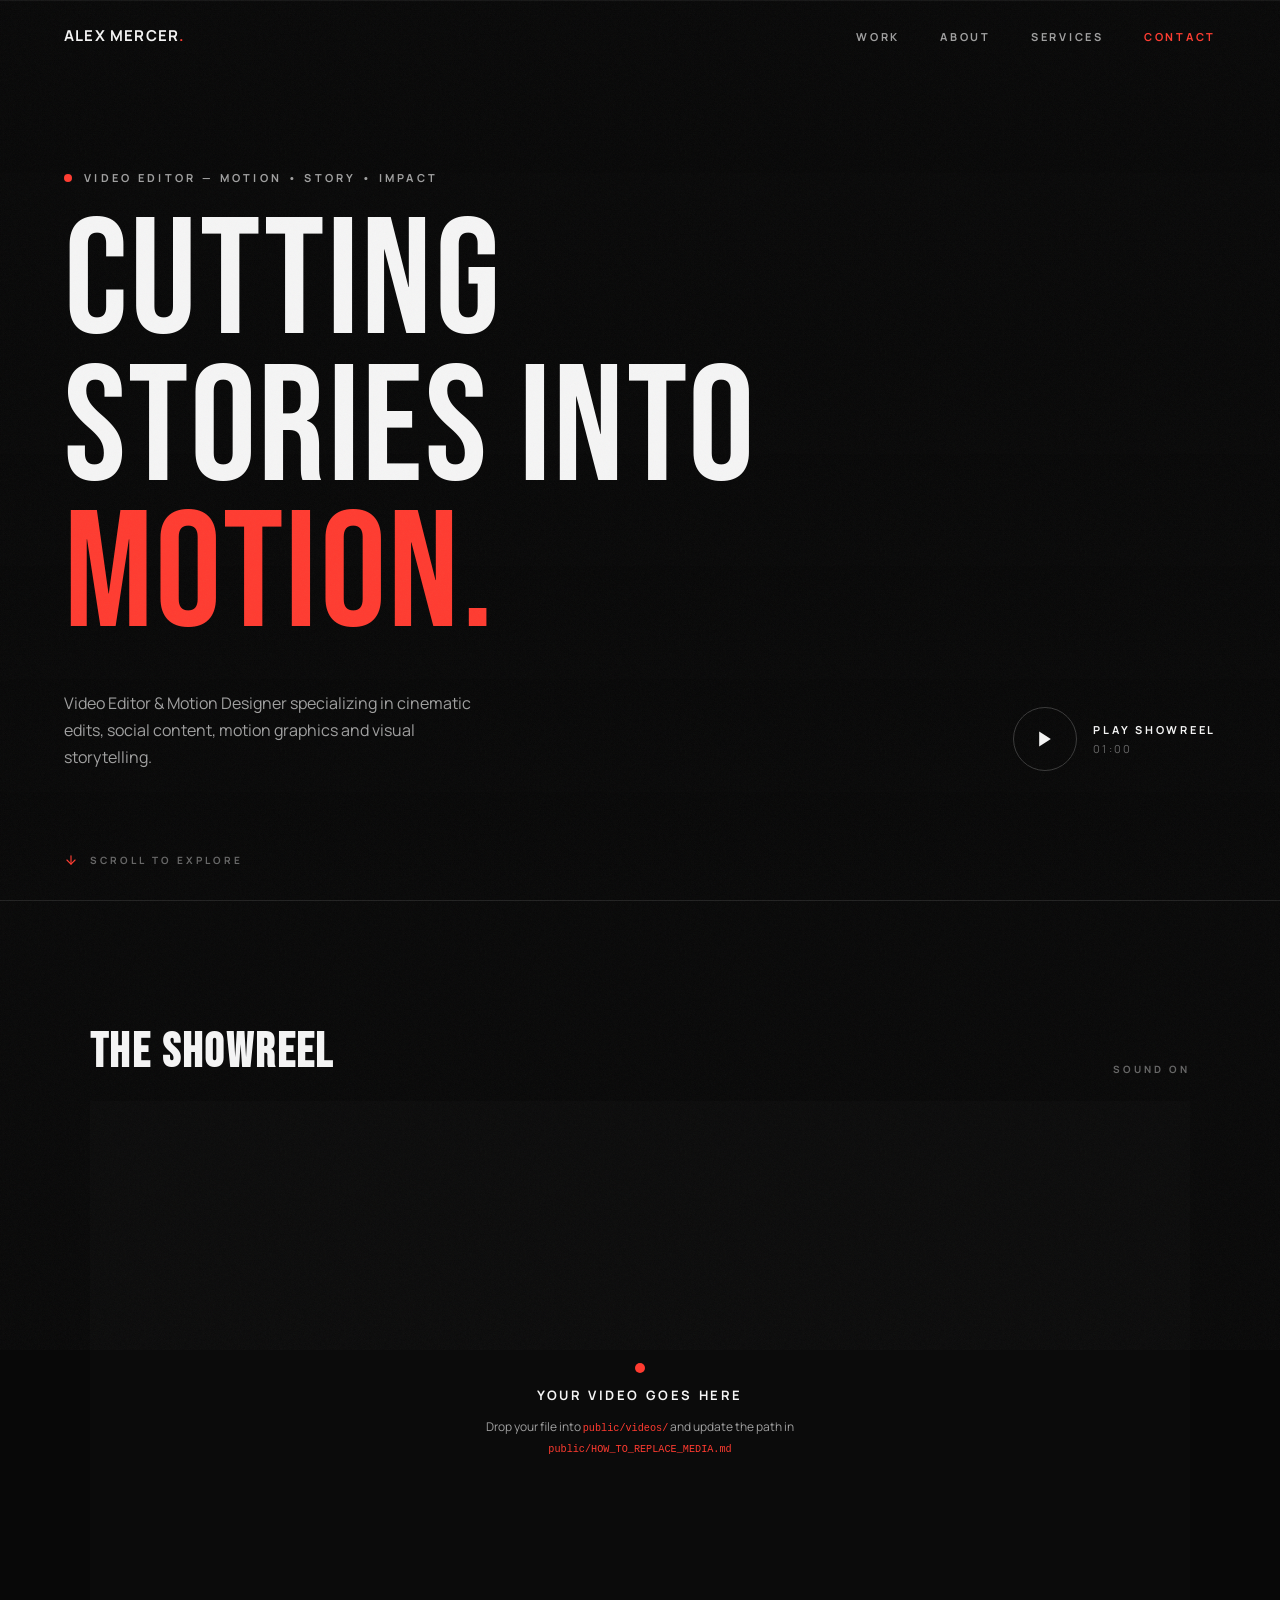
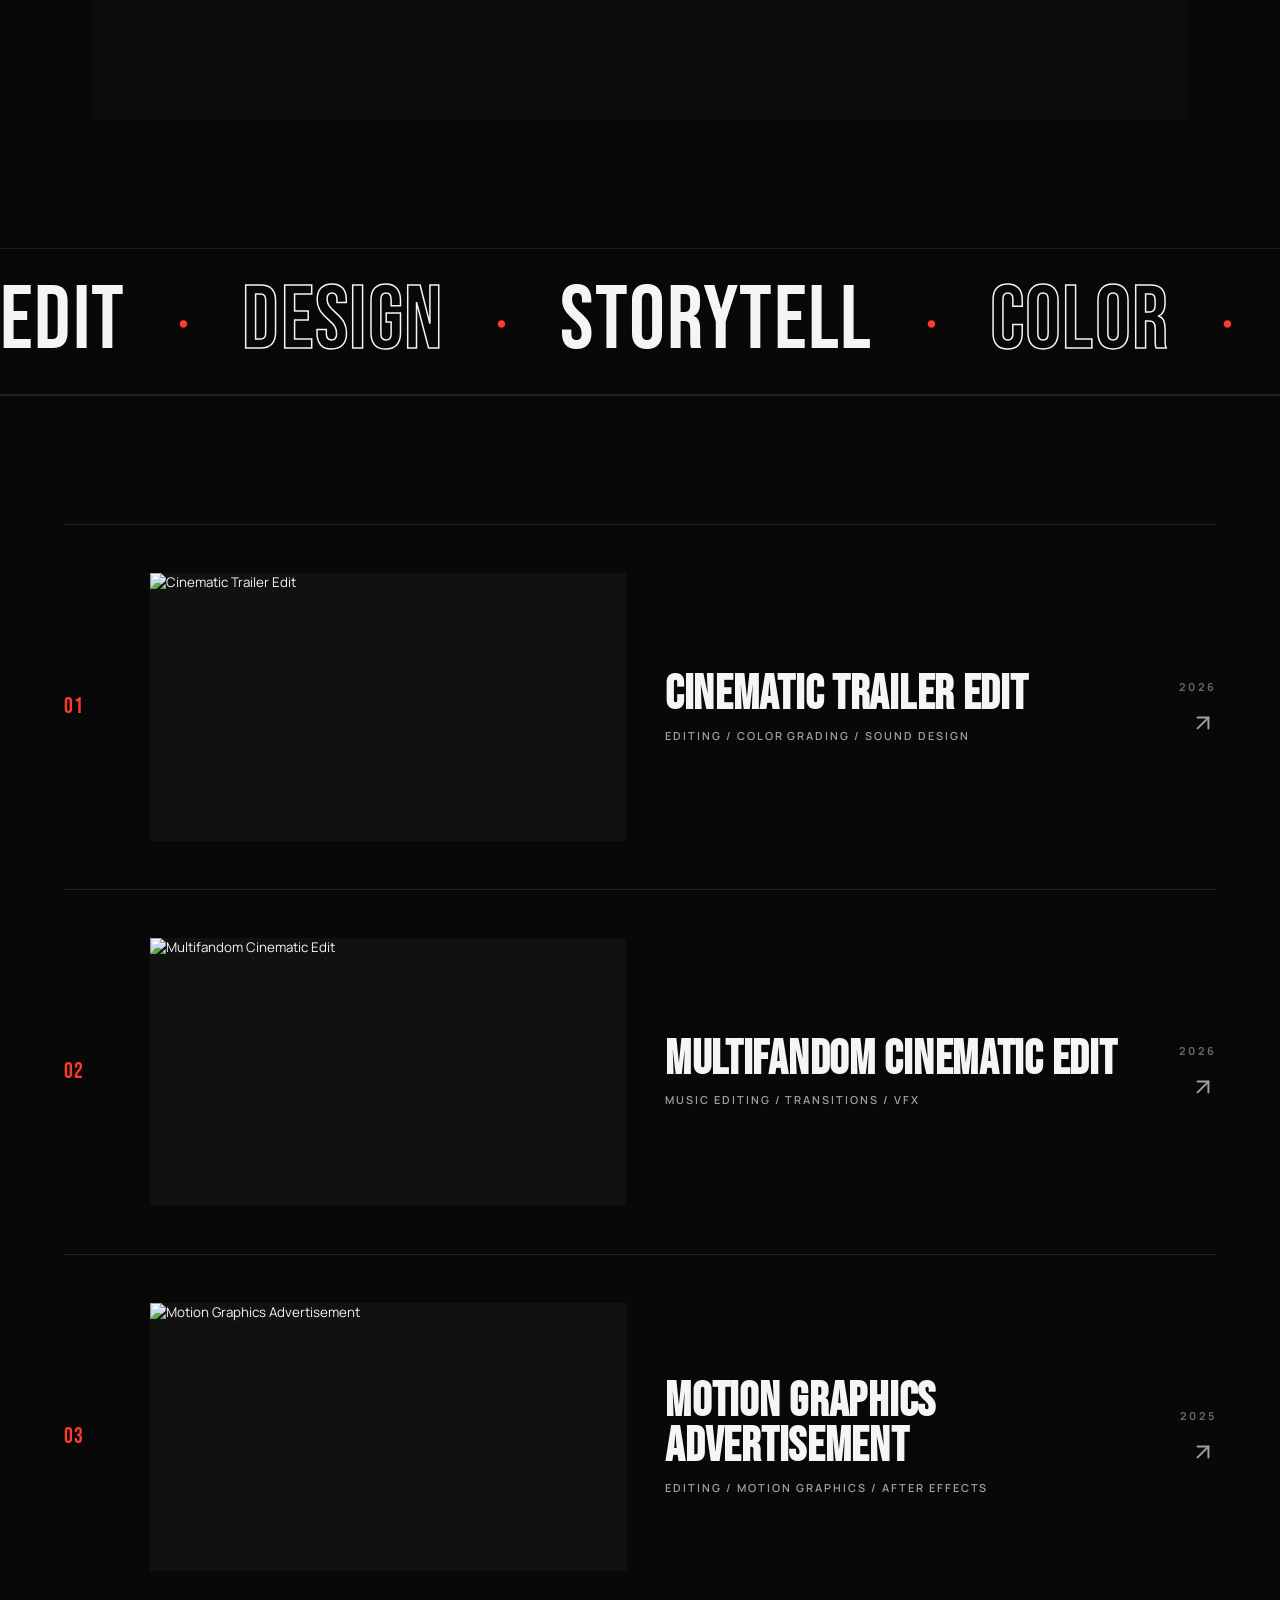
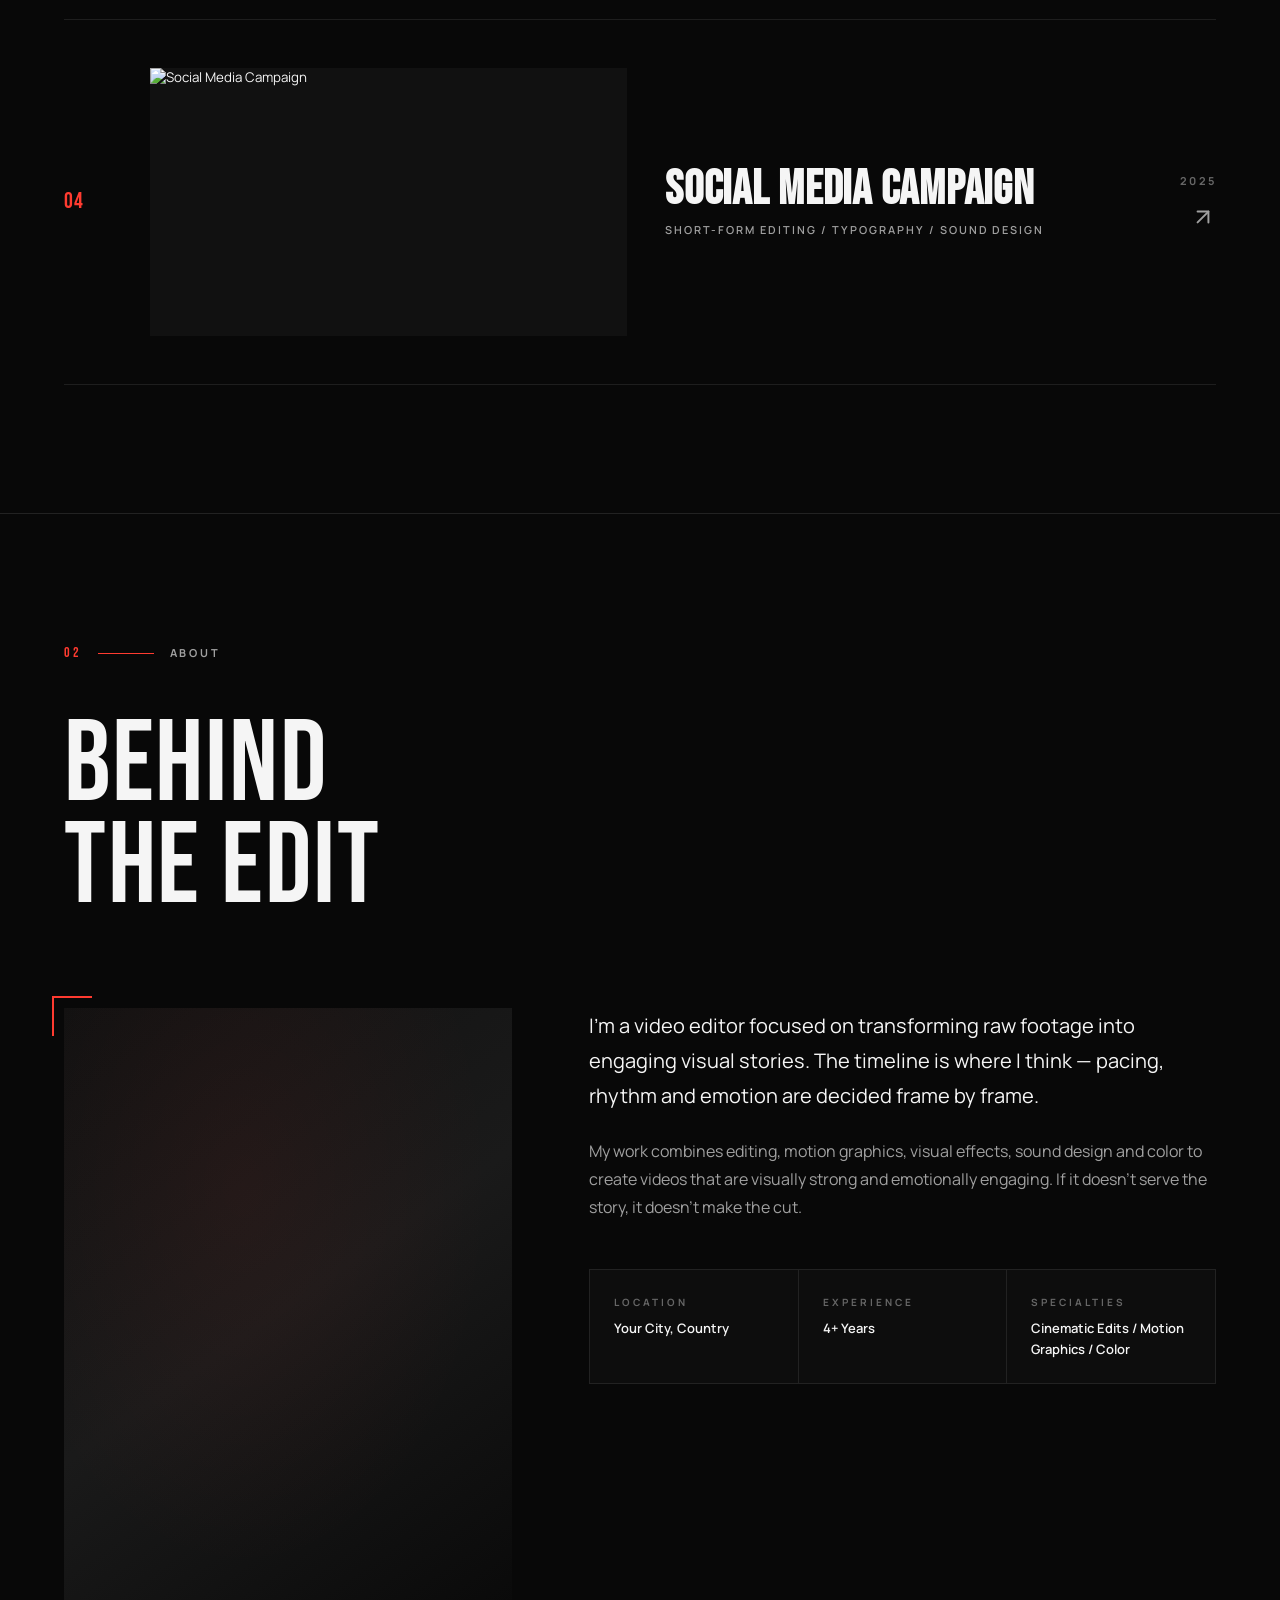
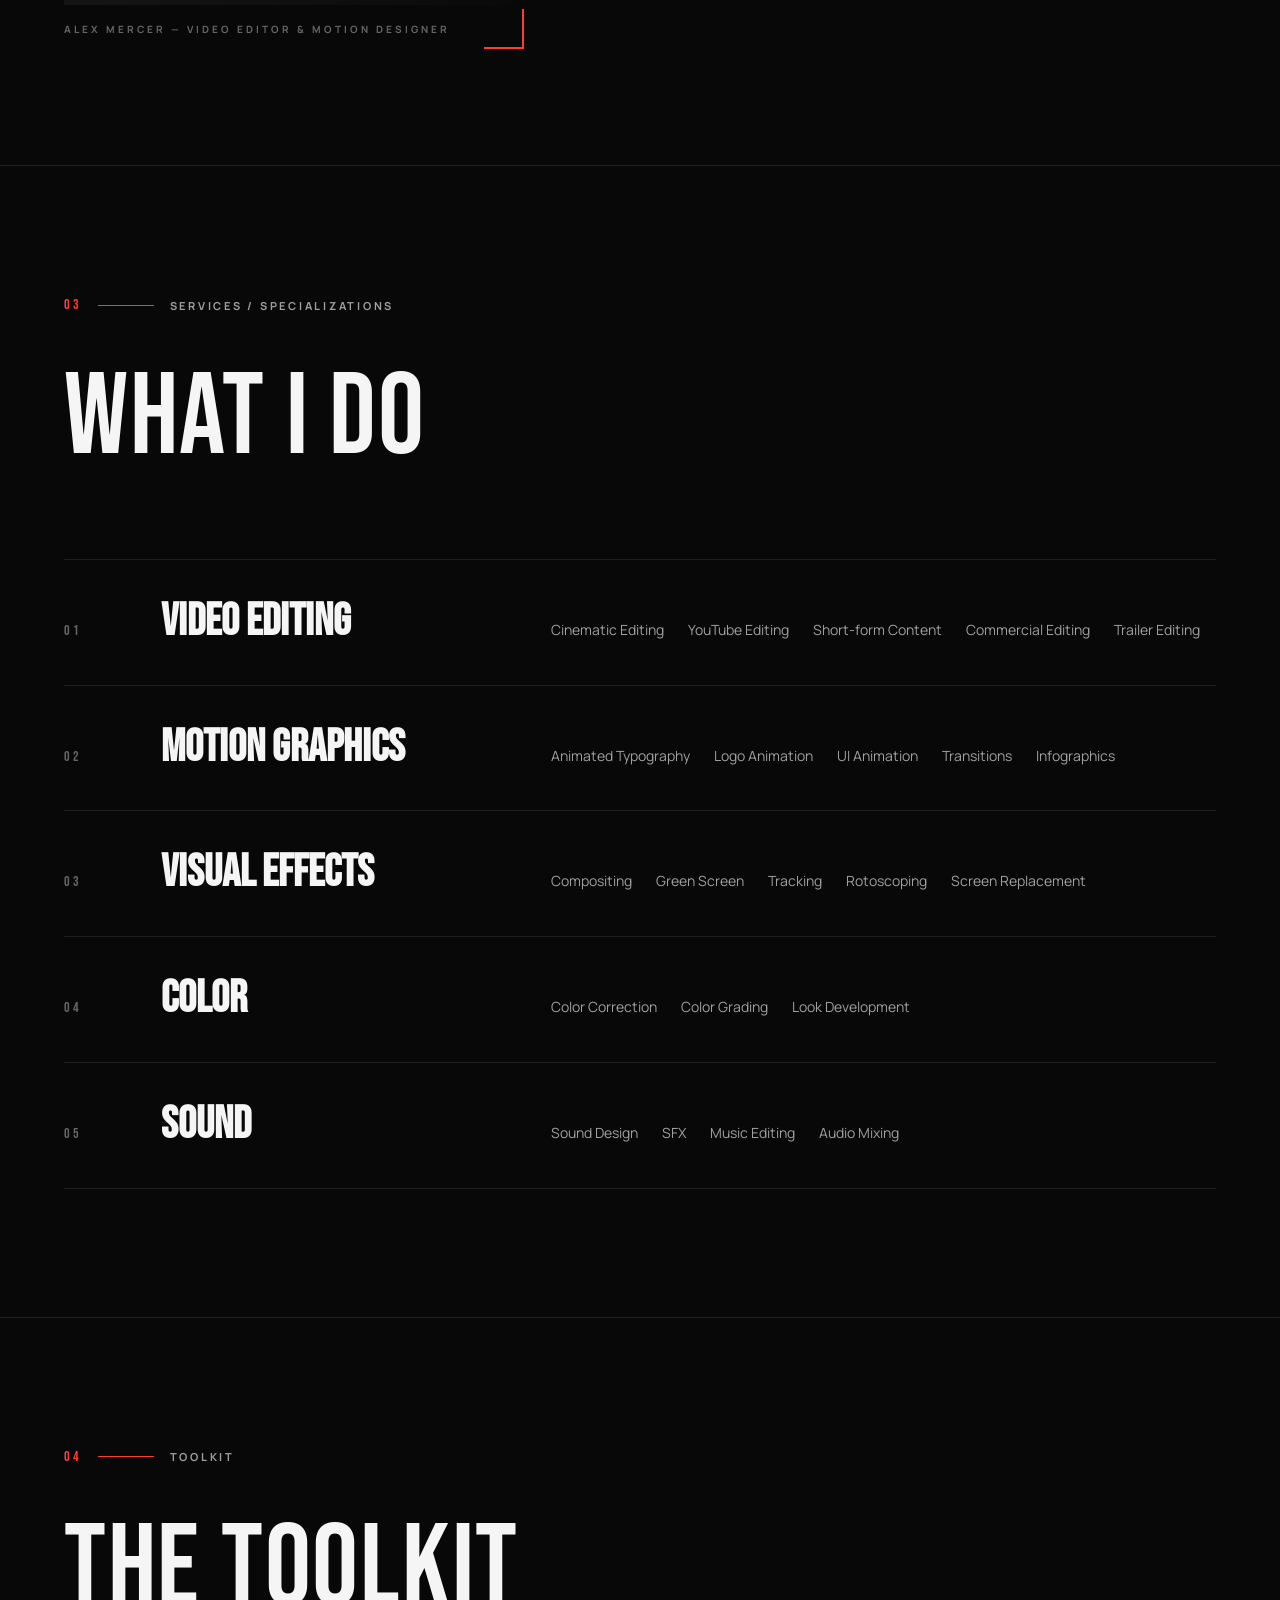
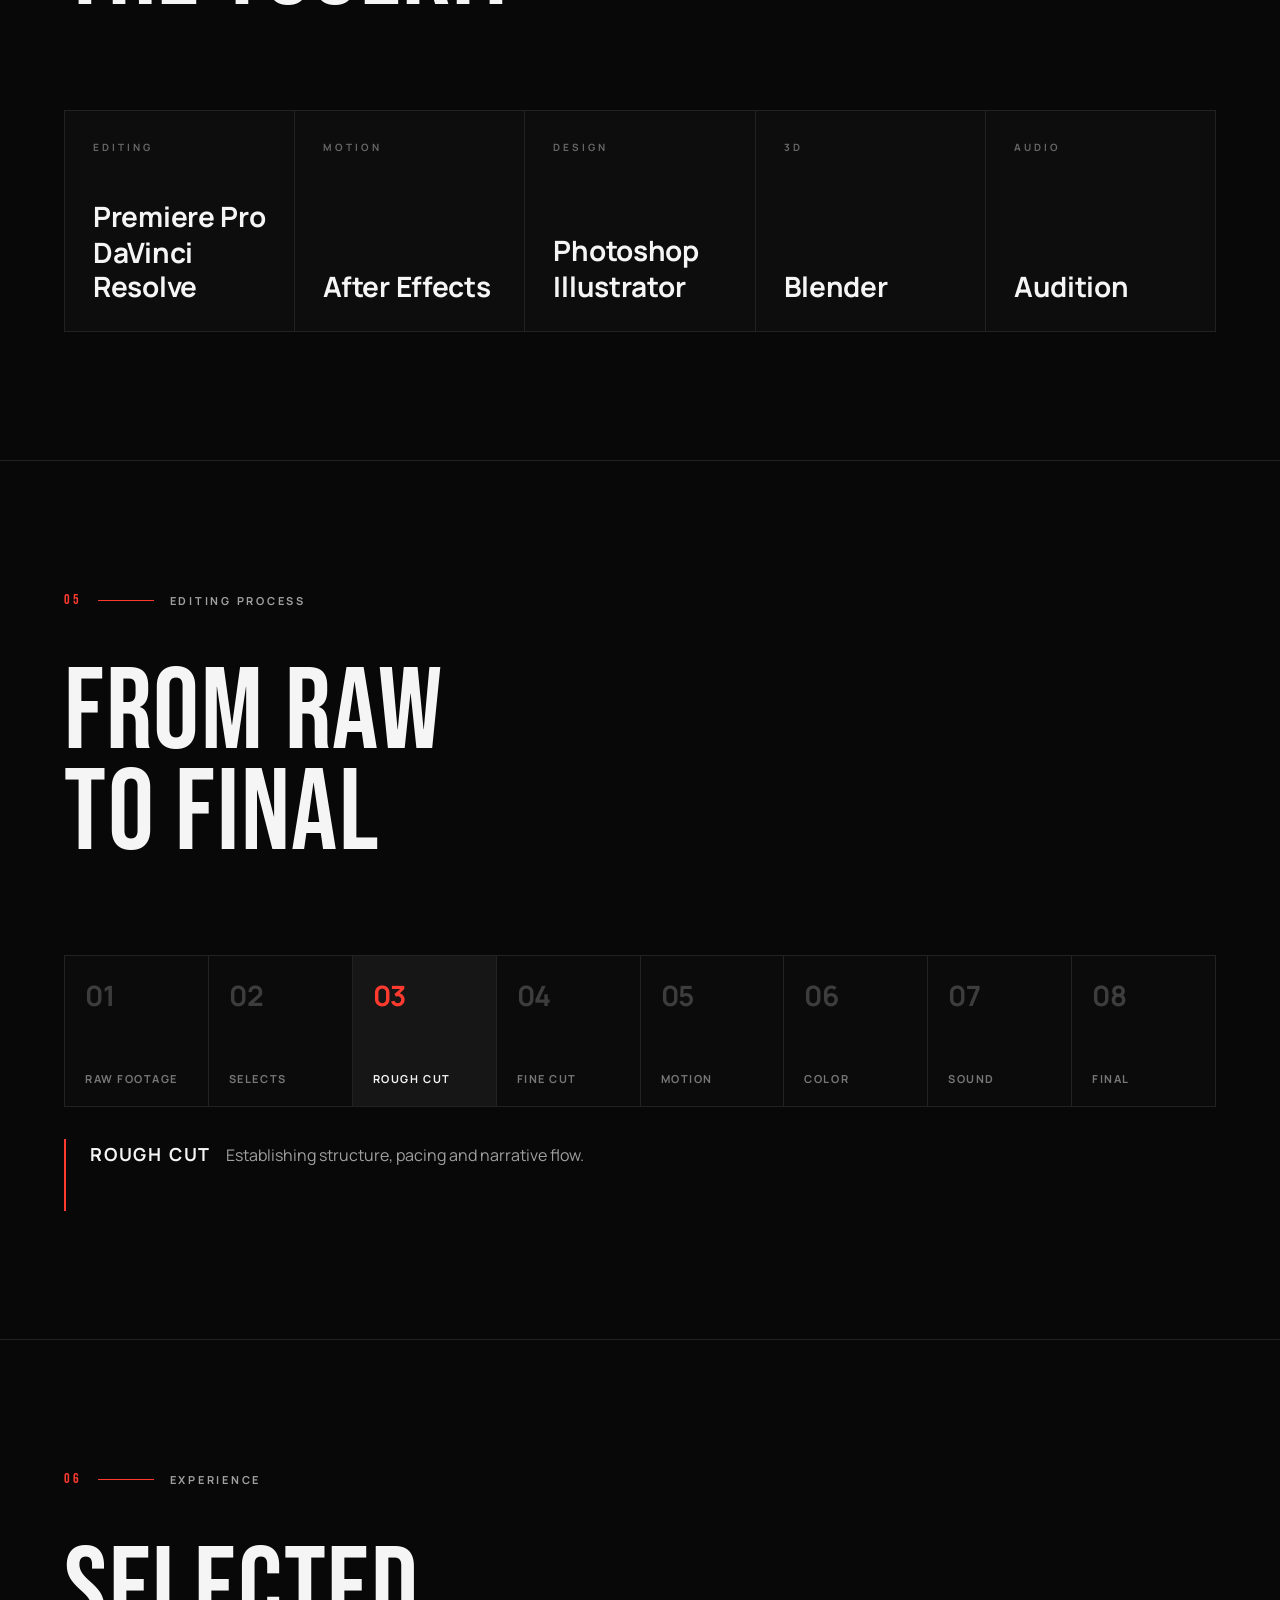
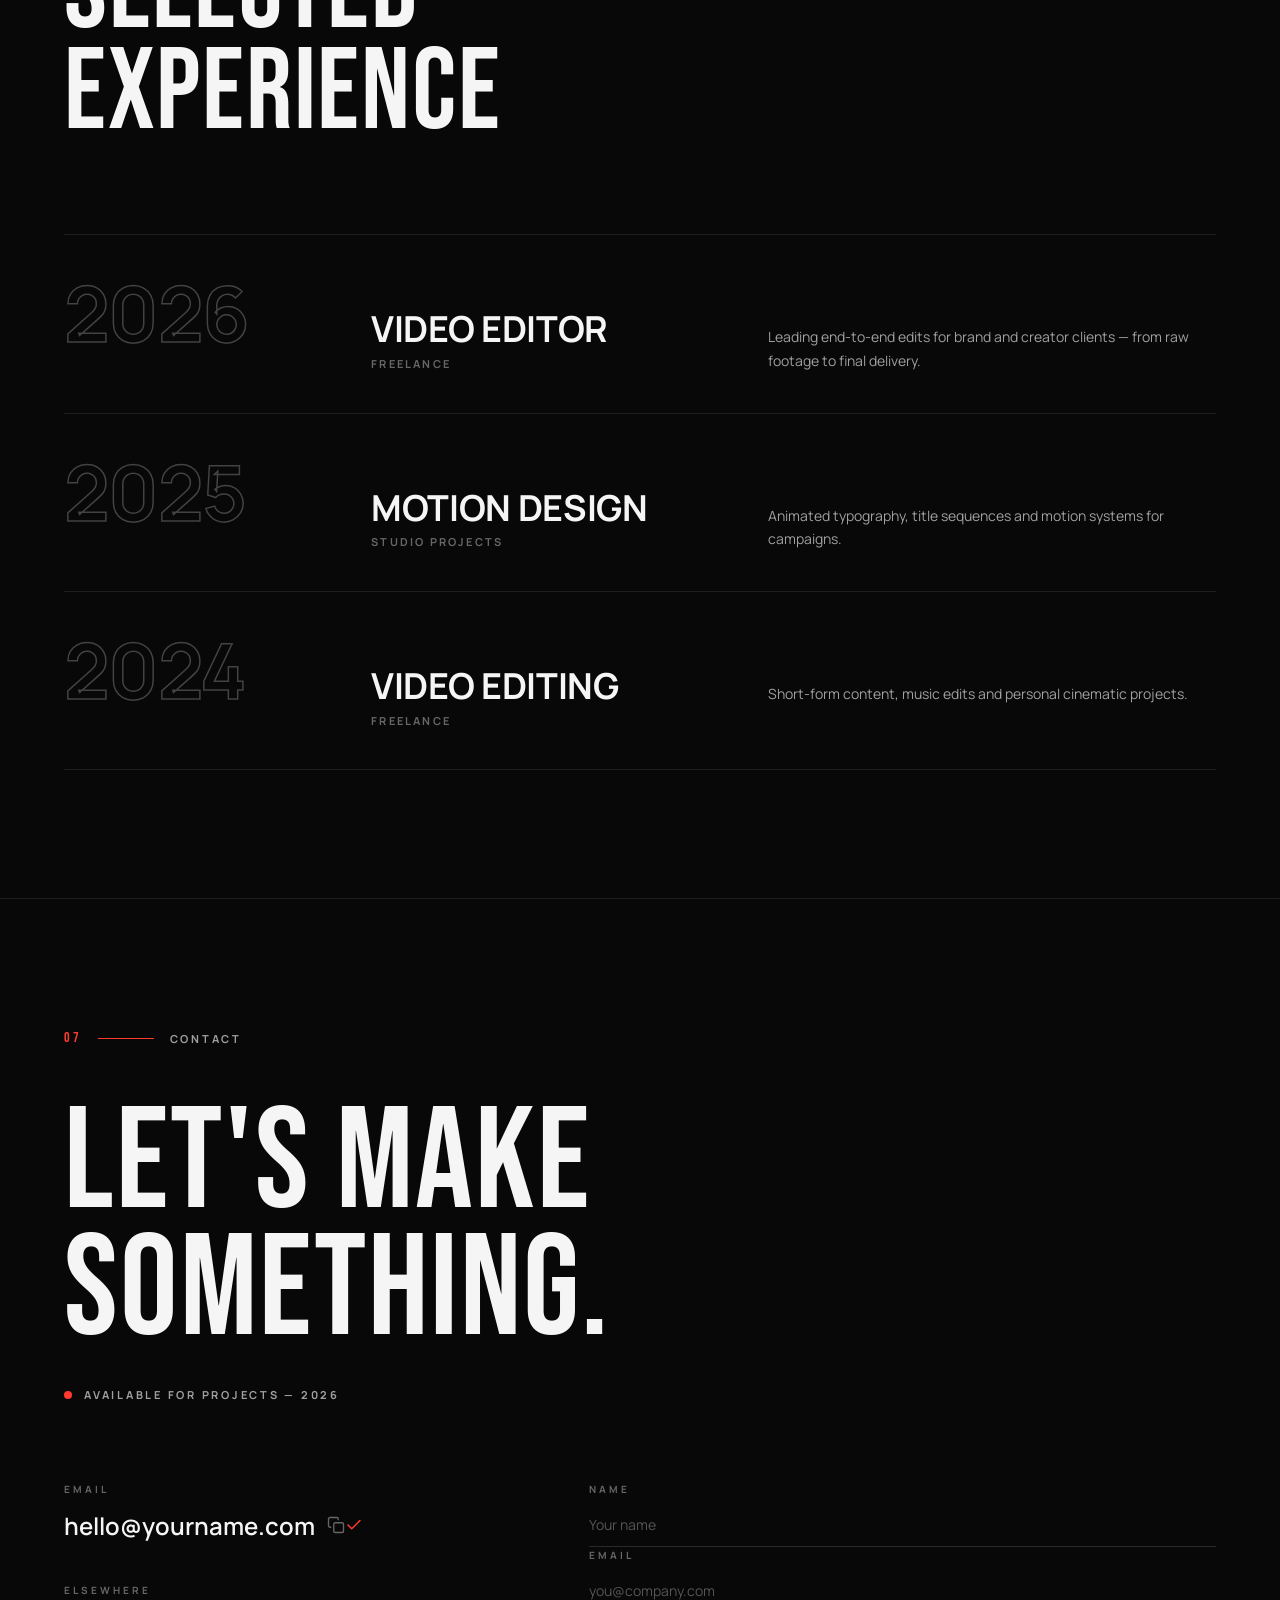
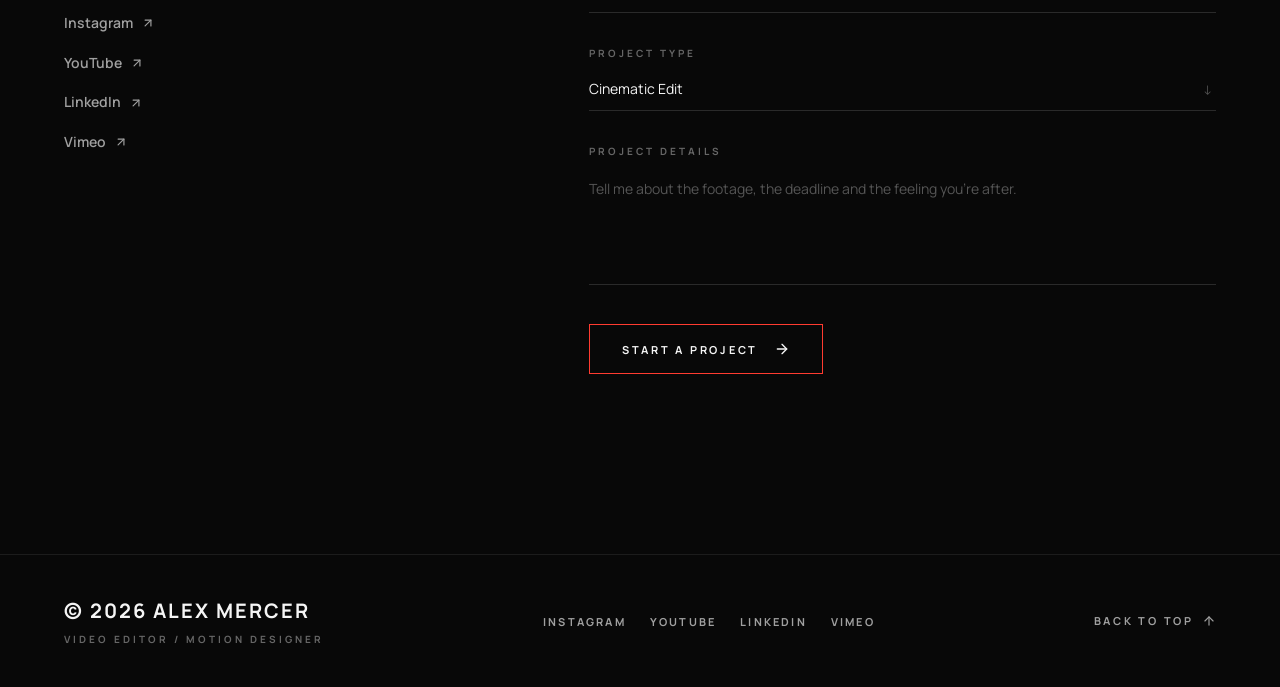
==== index.html @ a755cbc3 "Initial commit of static website" ====
<!DOCTYPE html>
<html lang="en">
<head>
  <meta charset="UTF-8" />
  <meta name="viewport" content="width=device-width, initial-scale=1.0" />
  <meta name="theme-color" content="#080808" />
  <meta name="description" content="Alex Mercer — Video Editor & Motion Designer. Cinematic editing, motion graphics, visual effects, color grading and sound design." />
  <title>ALEX MERCER — Video Editor & Motion Designer</title>

  <!-- Favicon: drop your file into public/icons/ and uncomment -->
  <!-- <link rel="icon" href="public/icons/favicon.svg" /> -->
  <!-- <link rel="apple-touch-icon" href="public/icons/apple-touch-icon.png" /> -->

  <!-- Google Fonts: Bebas Neue (headings) + Manrope (body) -->
  <link rel="preconnect" href="https://fonts.googleapis.com" />
  <link rel="preconnect" href="https://fonts.gstatic.com" crossorigin />
  <link href="https://fonts.googleapis.com/css2?family=Bebas+Neue&family=Manrope:wght@400;500;600;700;800&display=swap" rel="stylesheet" />

  <link rel="stylesheet" href="css/style.css" />
</head>
<body style="background:#080808">

  <!-- Custom Cursor: single 8px circle, mix-blend-difference -->
  <div class="cursor" id="cursor" aria-hidden="true"></div>

  <!-- Grain Overlay -->
  <div class="grain-overlay" aria-hidden="true"></div>

  <!-- ===================== NAV ===================== -->
  <nav class="nav" id="nav" role="navigation" aria-label="Main navigation" data-testid="navbar">
    <a href="#top" class="nav-logo" data-testid="nav-logo">ALEX MERCER<span style="color: var(--color-accent);">.</span></a>
    <ul class="nav-links" role="list">
      <li><a href="#work" class="nav-link" data-testid="nav-link-work">WORK</a></li>
      <li><a href="#about" class="nav-link" data-testid="nav-link-about">ABOUT</a></li>
      <li><a href="#services" class="nav-link" data-testid="nav-link-services">SERVICES</a></li>
      <li><a href="#contact" class="nav-link" data-testid="nav-link-contact">CONTACT</a></li>
    </ul>
    <!-- Mobile hamburger -->
    <button class="nav-hamburger" id="navHamburger" aria-label="Toggle menu" aria-expanded="false" data-testid="nav-menu-button">
      <span></span><span></span>
    </button>
  </nav>

  <!-- Mobile Nav Drawer -->
  <div class="nav-drawer" id="navDrawer" aria-hidden="true" data-testid="mobile-menu">
    <ul role="list">
      <li><a href="#work" class="drawer-link" data-testid="mobile-nav-work">WORK</a></li>
      <li><a href="#about" class="drawer-link" data-testid="mobile-nav-about">ABOUT</a></li>
      <li><a href="#services" class="drawer-link" data-testid="mobile-nav-services">SERVICES</a></li>
      <li><a href="#contact" class="drawer-link" data-testid="mobile-nav-contact">CONTACT</a></li>
    </ul>
  </div>

  <main>

    <!-- ===================== HERO ===================== -->
    <section class="hero" id="top" aria-label="Hero" data-testid="hero-section">

      <!-- Parallax background (image + gradient overlay) -->
      <div class="hero-bg" aria-hidden="true" id="heroBg">
        <img
          src="https://images.unsplash.com/photo-1758553026412-bc1da0ebd366?crop=entropy&cs=srgb&fm=jpg&ixid=M3w4NjY2NzN8MHwxfHNlYXJjaHwxfHxjaW5lbWF0aWMlMjB2aWRlbyUyMGVkaXRpbmclMjB3b3Jrc3BhY2V8ZW58MHx8fHwxNzg2NjEzNjc4fDA&ixlib=rb-4.1.0&q=85"
          alt=""
          class="hero-bg-img"
        />
        <div class="hero-bg-gradient"></div>
      </div>

      <!-- Hero content (fades out on scroll) -->
      <div class="hero-content" id="heroContent">

        <p class="hero-eyebrow fade-in" style="--delay:0.15s">
          <span class="hero-eyebrow-dot" aria-hidden="true"></span>
          VIDEO EDITOR — MOTION • STORY • IMPACT
        </p>

        <h1 class="hero-headline" aria-label="Cutting stories into motion">
          <span class="hero-line"><span class="hero-line-inner" style="--delay:0.25s">CUTTING</span></span>
          <span class="hero-line"><span class="hero-line-inner" style="--delay:0.38s">STORIES INTO</span></span>
          <span class="hero-line accent-line"><span class="hero-line-inner" style="--delay:0.51s">MOTION.</span></span>
        </h1>

        <div class="hero-bottom">
          <p class="hero-sub fade-in" data-testid="hero-subtext" style="--delay:0.85s">
            Video Editor &amp; Motion Designer specializing in cinematic edits, social content, motion graphics and visual storytelling.
          </p>

          <button class="btn-showreel fade-in" id="showreelBtn" data-testid="play-showreel-btn" data-cursor="PLAY" style="--delay:1s" aria-label="Play showreel">
            <span class="play-circle" aria-hidden="true">
              <svg width="20" height="20" viewBox="0 0 24 24" fill="currentColor" xmlns="http://www.w3.org/2000/svg">
                <path d="M5 3L19 12L5 21V3Z"/>
              </svg>
            </span>
            <span class="btn-showreel-text">
              <span class="btn-showreel-label">PLAY SHOWREEL</span>
              <span class="btn-showreel-duration">01:00</span>
            </span>
          </button>
        </div>

      </div>

      <!-- Scroll indicator (bottom left) -->
      <div class="hero-scroll fade-in" style="--delay:1.4s" aria-hidden="true">
        <svg class="hero-scroll-arrow" width="14" height="14" viewBox="0 0 24 24" fill="none" stroke="#FF3B30" stroke-width="2" stroke-linecap="round" stroke-linejoin="round">
          <line x1="12" y1="5" x2="12" y2="19"/><polyline points="19 12 12 19 5 12"/>
        </svg>
        <span class="hero-scroll-text">SCROLL TO EXPLORE</span>
      </div>

    </section>

    <!-- ===================== SHOWREEL / WORK ===================== -->
    <section class="showreel section-pad" id="work" aria-label="Showreel" data-testid="showreel-section">
      <div class="showreel-header reveal">
        <h2 class="showreel-title">THE SHOWREEL</h2>
        <span class="showreel-sound-tag">SOUND ON</span>
      </div>

      <div class="video-wrapper reveal" id="videoWrapper">
        <!-- Custom video player matching ShowreelPlayer.jsx -->
        <div class="video-player-wrap" id="videoWrap" data-cursor="PLAY" data-testid="showreel-player">

          <video
            id="showreelVideo"
            class="showreel-video"
            src="https://commondatastorage.googleapis.com/gtv-videos-bucket/sample/ForBiggerBlazes.mp4"
            poster="public/images/projects/hero_workspace.jpg"
            playsinline
            preload="metadata"
          ></video>

          <!-- Big play overlay -->
          <button
            class="video-big-play"
            id="videoBigPlay"
            data-testid="showreel-player-big-play"
            aria-label="Play video"
          >
            <span class="video-big-play-circle">
              <svg width="28" height="28" viewBox="0 0 24 24" fill="currentColor" aria-hidden="true">
                <path d="M5 3L19 12L5 21V3Z"/>
              </svg>
            </span>
          </button>

          <!-- Error state -->
          <div class="video-error-state" id="videoError" hidden>
            <span class="video-error-dot" aria-hidden="true"></span>
            <p class="video-error-title">YOUR VIDEO GOES HERE</p>
            <p class="video-error-sub">
              Drop your file into <code>public/videos/</code> and update the path in
              <code>public/HOW_TO_REPLACE_MEDIA.md</code>
            </p>
          </div>

          <!-- Label (top-left) -->
          <div class="video-label-overlay" id="videoLabel" aria-hidden="true">
            <span class="video-label-dot" id="videoLabelDot" hidden></span>
            <span class="video-label-text">SHOWREEL — 2026</span>
          </div>

          <!-- Controls bar (hidden until hover/focus on desktop) -->
          <div class="video-controls-bar" id="videoControlsBar">

            <!-- Progress bar -->
            <div
              class="video-progress-wrap"
              id="videoProgress"
              role="slider"
              aria-label="Seek"
              aria-valuenow="0"
              aria-valuemin="0"
              aria-valuemax="100"
              tabindex="0"
              data-testid="showreel-player-progress"
            >
              <div class="video-progress-track">
                <div class="video-progress-fill" id="videoProgressFill">
                  <span class="video-progress-thumb" id="videoThumb"></span>
                </div>
              </div>
            </div>

            <!-- Bottom row -->
            <div class="video-controls-row">
              <button class="video-ctrl-btn" id="videoToggleBtn" data-testid="showreel-player-toggle" aria-label="Play">
                <!-- Play icon -->
                <svg class="icon-play" width="18" height="18" viewBox="0 0 24 24" fill="currentColor" aria-hidden="true"><path d="M5 3L19 12L5 21V3Z"/></svg>
                <!-- Pause icon -->
                <svg class="icon-pause" width="18" height="18" viewBox="0 0 24 24" fill="currentColor" aria-hidden="true" hidden><rect x="6" y="4" width="4" height="16"/><rect x="14" y="4" width="4" height="16"/></svg>
              </button>

              <span class="video-time-display" id="videoTime" data-testid="showreel-player-time">00:00 <span class="video-time-total">/ 00:00</span></span>

              <div class="video-ctrl-spacer"></div>

              <button class="video-ctrl-btn" id="videoMuteBtn" data-testid="showreel-player-mute" aria-label="Mute">
                <!-- Volume on -->
                <svg class="icon-vol-on" width="18" height="18" viewBox="0 0 24 24" fill="none" stroke="currentColor" stroke-width="1.8" stroke-linecap="round" aria-hidden="true"><polygon points="11 5 6 9 2 9 2 15 6 15 11 19 11 5"/><path d="M15.54 8.46a5 5 0 0 1 0 7.07"/><path d="M19.07 4.93a10 10 0 0 1 0 14.14"/></svg>
                <!-- Volume off -->
                <svg class="icon-vol-off" width="18" height="18" viewBox="0 0 24 24" fill="none" stroke="currentColor" stroke-width="1.8" stroke-linecap="round" aria-hidden="true" hidden><polygon points="11 5 6 9 2 9 2 15 6 15 11 19 11 5"/><line x1="23" y1="9" x2="17" y2="15"/><line x1="17" y1="9" x2="23" y2="15"/></svg>
              </button>

              <button class="video-ctrl-btn" id="videoFullscreenBtn" data-testid="showreel-player-fullscreen" aria-label="Fullscreen">
                <svg width="18" height="18" viewBox="0 0 24 24" fill="none" stroke="currentColor" stroke-width="1.8" stroke-linecap="round" aria-hidden="true"><path d="M8 3H5a2 2 0 0 0-2 2v3"/><path d="M21 8V5a2 2 0 0 0-2-2h-3"/><path d="M3 16v3a2 2 0 0 0 2 2h3"/><path d="M16 21h3a2 2 0 0 0 2-2v-3"/></svg>
              </button>
            </div>

          </div>
        </div>
      </div>
    </section>

    <!-- ===================== MARQUEE ===================== -->
    <div class="marquee-section" aria-hidden="true" data-testid="marquee">
      <div class="marquee-track">
        <!-- Copy 1 -->
        <span class="marquee-item"><span class="marquee-word">EDIT</span><span class="marquee-sep">•</span></span>
        <span class="marquee-item"><span class="marquee-word marquee-outline">DESIGN</span><span class="marquee-sep">•</span></span>
        <span class="marquee-item"><span class="marquee-word">STORYTELL</span><span class="marquee-sep">•</span></span>
        <span class="marquee-item"><span class="marquee-word marquee-outline">COLOR</span><span class="marquee-sep">•</span></span>
        <span class="marquee-item"><span class="marquee-word">SOUND</span><span class="marquee-sep">•</span></span>
        <span class="marquee-item"><span class="marquee-word marquee-outline">MOTION</span><span class="marquee-sep">•</span></span>
        <!-- Copy 2 (seamless loop) -->
        <span class="marquee-item"><span class="marquee-word">EDIT</span><span class="marquee-sep">•</span></span>
        <span class="marquee-item"><span class="marquee-word marquee-outline">DESIGN</span><span class="marquee-sep">•</span></span>
        <span class="marquee-item"><span class="marquee-word">STORYTELL</span><span class="marquee-sep">•</span></span>
        <span class="marquee-item"><span class="marquee-word marquee-outline">COLOR</span><span class="marquee-sep">•</span></span>
        <span class="marquee-item"><span class="marquee-word">SOUND</span><span class="marquee-sep">•</span></span>
        <span class="marquee-item"><span class="marquee-word marquee-outline">MOTION</span><span class="marquee-sep">•</span></span>
      </div>
    </div>

    <!-- ===================== SELECTED WORK (vertical list) ===================== -->
    <section class="selected-work section-pad" id="selected-work" aria-label="Selected Work">

      <div class="projects-list">

        <!-- Row 01 -->
        <button
          class="project-row reveal"
          data-testid="project-card-cinematic-trailer"
          data-cursor="VIEW"
          data-project="0"
          aria-label="View project: Cinematic Trailer Edit"
        >
          <span class="project-row-index">01</span>

          <div class="project-row-image-wrap">
            <div class="project-row-image-inner">
              <img
                src="https://images.unsplash.com/photo-1771038396898-50c5bbbbfa67?crop=entropy&cs=srgb&fm=jpg&ixid=M3w3NDQ2NDN8MHwxfHNlYXJjaHw0fHxzcG9ydHMlMjBjYXIlMjBjb21tZXJjaWFsJTIwY2luZW1hdGljfGVufDB8fHx8MTc4NjYxMzY5Mnww&ixlib=rb-4.1.0&q=85"
                alt="Cinematic Trailer Edit"
                loading="lazy"
                class="project-row-img"
              />
            </div>
            <span class="project-row-redline" aria-hidden="true"></span>
          </div>

          <div class="project-row-info">
            <h3 class="project-row-title">Cinematic Trailer Edit</h3>
            <p class="project-row-category">Editing / Color Grading / Sound Design</p>
          </div>

          <div class="project-row-meta">
            <span class="project-row-year">2026</span>
            <svg class="project-row-arrow" width="26" height="26" viewBox="0 0 24 24" fill="none" stroke="currentColor" stroke-width="1.8" stroke-linecap="round" stroke-linejoin="round" aria-hidden="true">
              <line x1="7" y1="17" x2="17" y2="7"/><polyline points="7 7 17 7 17 17"/>
            </svg>
          </div>
        </button>

        <!-- Row 02 -->
        <button
          class="project-row reveal"
          style="--reveal-delay:0.05s"
          data-testid="project-card-multifandom-edit"
          data-cursor="VIEW"
          data-project="1"
          aria-label="View project: Multifandom Cinematic Edit"
        >
          <span class="project-row-index">02</span>
          <div class="project-row-image-wrap">
            <div class="project-row-image-inner">
              <img
                src="https://images.unsplash.com/photo-1695192721582-5660bca08424?crop=entropy&cs=srgb&fm=jpg&ixid=M3w4NjA2MDV8MHwxfHNlYXJjaHwyfHxtdXNpYyUyMHZpZGVvJTIwYWVzdGhldGljfGVufDB8fHx8MTc4NjYxMzY5Mnww&ixlib=rb-4.1.0&q=85"
                alt="Multifandom Cinematic Edit"
                loading="lazy"
                class="project-row-img"
              />
            </div>
            <span class="project-row-redline" aria-hidden="true"></span>
          </div>
          <div class="project-row-info">
            <h3 class="project-row-title">Multifandom Cinematic Edit</h3>
            <p class="project-row-category">Music Editing / Transitions / VFX</p>
          </div>
          <div class="project-row-meta">
            <span class="project-row-year">2026</span>
            <svg class="project-row-arrow" width="26" height="26" viewBox="0 0 24 24" fill="none" stroke="currentColor" stroke-width="1.8" stroke-linecap="round" stroke-linejoin="round" aria-hidden="true">
              <line x1="7" y1="17" x2="17" y2="7"/><polyline points="7 7 17 7 17 17"/>
            </svg>
          </div>
        </button>

        <!-- Row 03 -->
        <button
          class="project-row reveal"
          style="--reveal-delay:0.1s"
          data-testid="project-card-motion-graphics-ad"
          data-cursor="VIEW"
          data-project="2"
          aria-label="View project: Motion Graphics Advertisement"
        >
          <span class="project-row-index">03</span>
          <div class="project-row-image-wrap">
            <div class="project-row-image-inner">
              <img
                src="https://images.unsplash.com/photo-1532170579297-281918c8ae72?crop=entropy&cs=srgb&fm=jpg&ixid=M3w4NjA2OTV8MHwxfHNlYXJjaHw0fHxjaW5lbWF0aWMlMjBwb3J0cmFpdCUyMGRhcmslMjBtb29kfGVufDB8fHx8MTc4NjYxMzY5Mnww&ixlib=rb-4.1.0&q=85"
                alt="Motion Graphics Advertisement"
                loading="lazy"
                class="project-row-img"
              />
            </div>
            <span class="project-row-redline" aria-hidden="true"></span>
          </div>
          <div class="project-row-info">
            <h3 class="project-row-title">Motion Graphics Advertisement</h3>
            <p class="project-row-category">Editing / Motion Graphics / After Effects</p>
          </div>
          <div class="project-row-meta">
            <span class="project-row-year">2025</span>
            <svg class="project-row-arrow" width="26" height="26" viewBox="0 0 24 24" fill="none" stroke="currentColor" stroke-width="1.8" stroke-linecap="round" stroke-linejoin="round" aria-hidden="true">
              <line x1="7" y1="17" x2="17" y2="7"/><polyline points="7 7 17 7 17 17"/>
            </svg>
          </div>
        </button>

        <!-- Row 04 -->
        <button
          class="project-row reveal"
          style="--reveal-delay:0.15s"
          data-testid="project-card-social-campaign"
          data-cursor="VIEW"
          data-project="3"
          aria-label="View project: Social Media Campaign"
        >
          <span class="project-row-index">04</span>
          <div class="project-row-image-wrap">
            <div class="project-row-image-inner">
              <img
                src="https://images.unsplash.com/photo-1574717024653-61fd2cf4d44d?crop=entropy&cs=srgb&fm=jpg&ixid=M3w3NTY2OTV8MHwxfHNlYXJjaHwxfHxjb21tZXJjaWFsJTIwZmlsbSUyMGNvbG9yJTIwZ3JhZGluZ3xlbnwwfHx8fDE3ODY2MTM2Nzh8MA&ixlib=rb-4.1.0&q=85"
                alt="Social Media Campaign"
                loading="lazy"
                class="project-row-img"
              />
            </div>
            <span class="project-row-redline" aria-hidden="true"></span>
          </div>
          <div class="project-row-info">
            <h3 class="project-row-title">Social Media Campaign</h3>
            <p class="project-row-category">Short-form Editing / Typography / Sound Design</p>
          </div>
          <div class="project-row-meta">
            <span class="project-row-year">2025</span>
            <svg class="project-row-arrow" width="26" height="26" viewBox="0 0 24 24" fill="none" stroke="currentColor" stroke-width="1.8" stroke-linecap="round" stroke-linejoin="round" aria-hidden="true">
              <line x1="7" y1="17" x2="17" y2="7"/><polyline points="7 7 17 7 17 17"/>
            </svg>
          </div>
        </button>

      </div>
    </section>

    <!-- ===================== PROJECT MODAL ===================== -->
    <div class="project-modal" id="projectModal" role="dialog" aria-modal="true" aria-label="Project details" hidden>
      <div class="modal-scroll-wrap">
        <div class="modal-container">
          
          <!-- Header (Title & Close) -->
          <div class="modal-header">
            <div>
              <span class="modal-tag" id="modalIndexTag">PROJECT 01</span>
              <h3 class="modal-heading-title" id="modalTitle">Project Title</h3>
            </div>
            <button class="modal-close-btn" id="modalClose" aria-label="Close project">
              <svg width="20" height="20" viewBox="0 0 24 24" fill="none" stroke="currentColor" stroke-width="1.8" stroke-linecap="round"><line x1="18" y1="6" x2="6" y2="18"/><line x1="6" y1="6" x2="18" y2="18"/></svg>
            </button>
          </div>

          <!-- Video player (Final Cut) -->
          <div class="modal-video-wrapper">
            <video class="modal-video" id="modalVideo" controls playsinline preload="metadata"></video>
          </div>

          <!-- Project Meta -->
          <div class="modal-meta-grid">
            <div class="modal-meta-col">
              <span class="modal-meta-title">CATEGORY</span>
              <span class="modal-meta-value" id="modalCategory">Category</span>
            </div>
            <div class="modal-meta-col">
              <span class="modal-meta-title">ROLE</span>
              <span class="modal-meta-value" id="modalRole">Role</span>
            </div>
            <div class="modal-meta-col">
              <span class="modal-meta-title">SOFTWARE</span>
              <span class="modal-meta-value" id="modalSoftware">Software</span>
            </div>
            <div class="modal-meta-col">
              <span class="modal-meta-title">YEAR</span>
              <span class="modal-meta-value" id="modalYear">Year</span>
            </div>
          </div>

          <!-- Project Description -->
          <div class="modal-about-grid">
            <div class="modal-about-label-col">
              <span class="modal-section-tag">ABOUT THE PROJECT</span>
            </div>
            <div class="modal-about-desc-col">
              <p class="modal-about-text" id="modalDescription">Description text</p>
            </div>
          </div>

          <!-- Editing Breakdown Section -->
          <div class="modal-breakdown-section">
            <span class="modal-section-tag">EDITING BREAKDOWN</span>
            
            <!-- Tabs -->
            <div class="breakdown-tabs" role="tablist" aria-label="Breakdown stages">
              <button class="breakdown-tab active" data-tab="RAW" data-testid="breakdown-tab-raw">RAW</button>
              <button class="breakdown-tab" data-tab="EDIT" data-testid="breakdown-tab-edit">EDIT</button>
              <button class="breakdown-tab" data-tab="COLOR" data-testid="breakdown-tab-color">COLOR</button>
              <button class="breakdown-tab" data-tab="MOTION" data-testid="breakdown-tab-motion">MOTION</button>
              <button class="breakdown-tab" data-tab="SOUND" data-testid="breakdown-tab-sound">SOUND</button>
              <button class="breakdown-tab" data-tab="FINAL" data-testid="breakdown-tab-final">FINAL</button>
            </div>

            <!-- Breakdown content panel -->
            <div class="breakdown-content-grid">
              <div class="breakdown-media-column" id="modalBreakdownMedia">
                <!-- Injected dynamically by JS -->
              </div>
              <div class="breakdown-text-column">
                <p class="breakdown-text" id="modalBreakdownDesc">Breakdown stage text</p>
              </div>
            </div>
          </div>

        </div>
      </div>
    </div>
    <div class="modal-backdrop" id="modalBackdrop" hidden></div>
    <!-- ===================== ABOUT ===================== -->
    <section class="about section-pad" id="about" aria-label="About" data-testid="about-section">
      <div class="section-label">
        <span class="section-label-index">02</span>
        <span class="section-label-line" aria-hidden="true"></span>
        <span class="section-label-text">ABOUT</span>
      </div>

      <h2 class="section-heading reveal">
        <span class="line"><span class="line-inner" style="--line-delay:0s">BEHIND</span></span>
        <span class="line"><span class="line-inner" style="--line-delay:0.13s">THE EDIT</span></span>
      </h2>

      <div class="about-grid">

        <!-- Portrait column -->
        <div class="about-portrait reveal">
          <div class="about-portrait-frame">
            <span class="portrait-corner portrait-corner-tl" aria-hidden="true"></span>
            <span class="portrait-corner portrait-corner-br" aria-hidden="true"></span>
            <div class="portrait-img-wrap">
              <!-- PHOTO: replace src with public/images/profile/profile.jpg when ready -->
              <div class="portrait-placeholder" aria-label="Portrait placeholder">
                <img
                  src="public/images/profile/profile.jpg"
                  alt="Portrait of Alex Mercer"
                  loading="lazy"
                  class="portrait-img"
                  onerror="this.style.display='none';this.parentElement.classList.add('portrait-fallback')"
                />
              </div>
            </div>
            <p class="portrait-caption">ALEX MERCER — VIDEO EDITOR &amp; MOTION DESIGNER</p>
          </div>
        </div>

        <!-- Text + facts column -->
        <div class="about-content">
          <div class="about-paragraphs">
            <p class="about-para about-para-primary reveal">
              I'm a video editor focused on transforming raw footage into engaging visual stories. The timeline is where I think — pacing, rhythm and emotion are decided frame by frame.
            </p>
            <p class="about-para about-para-secondary reveal" style="--reveal-delay:0.1s">
              My work combines editing, motion graphics, visual effects, sound design and color to create videos that are visually strong and emotionally engaging. If it doesn't serve the story, it doesn't make the cut.
            </p>
          </div>

          <!-- Facts bento grid -->
          <dl class="about-facts reveal" style="--reveal-delay:0.2s">
            <div class="about-fact">
              <dt class="about-fact-label">LOCATION</dt>
              <dd class="about-fact-value">Your City, Country</dd>
            </div>
            <div class="about-fact">
              <dt class="about-fact-label">EXPERIENCE</dt>
              <dd class="about-fact-value">4+ Years</dd>
            </div>
            <div class="about-fact">
              <dt class="about-fact-label">SPECIALTIES</dt>
              <dd class="about-fact-value">Cinematic Edits / Motion Graphics / Color</dd>
            </div>
          </dl>
        </div>

      </div>
    </section>

    <!-- ===================== SERVICES ===================== -->
    <section class="services section-pad" id="services" aria-label="Services">
      <div class="section-label">
        <span class="section-label-index">03</span>
        <span class="section-label-line" aria-hidden="true"></span>
        <span class="section-label-text">SERVICES / SPECIALIZATIONS</span>
      </div>

      <h2 class="section-heading reveal">
        <span class="line"><span class="line-inner" style="--line-delay:0s">WHAT I DO</span></span>
      </h2>

      <div class="services-list">

        <!-- Service Row 1 -->
        <div class="service-row reveal" data-testid="service-video-editing">
          <span class="service-row-number">01</span>
          <h3 class="service-row-title">VIDEO EDITING</h3>
          <ul class="service-row-items" role="list">
            <li>Cinematic Editing</li>
            <li>YouTube Editing</li>
            <li>Short-form Content</li>
            <li>Commercial Editing</li>
            <li>Trailer Editing</li>
          </ul>
        </div>

        <!-- Service Row 2 -->
        <div class="service-row reveal" style="--reveal-delay:0.05s" data-testid="service-motion-graphics">
          <span class="service-row-number">02</span>
          <h3 class="service-row-title">MOTION GRAPHICS</h3>
          <ul class="service-row-items" role="list">
            <li>Animated Typography</li>
            <li>Logo Animation</li>
            <li>UI Animation</li>
            <li>Transitions</li>
            <li>Infographics</li>
          </ul>
        </div>

        <!-- Service Row 3 -->
        <div class="service-row reveal" style="--reveal-delay:0.1s" data-testid="service-visual-effects">
          <span class="service-row-number">03</span>
          <h3 class="service-row-title">VISUAL EFFECTS</h3>
          <ul class="service-row-items" role="list">
            <li>Compositing</li>
            <li>Green Screen</li>
            <li>Tracking</li>
            <li>Rotoscoping</li>
            <li>Screen Replacement</li>
          </ul>
        </div>

        <!-- Service Row 4 -->
        <div class="service-row reveal" style="--reveal-delay:0.15s" data-testid="service-color">
          <span class="service-row-number">04</span>
          <h3 class="service-row-title">COLOR</h3>
          <ul class="service-row-items" role="list">
            <li>Color Correction</li>
            <li>Color Grading</li>
            <li>Look Development</li>
          </ul>
        </div>

        <!-- Service Row 5 -->
        <div class="service-row reveal" style="--reveal-delay:0.2s" data-testid="service-sound">
          <span class="service-row-number">05</span>
          <h3 class="service-row-title">SOUND</h3>
          <ul class="service-row-items" role="list">
            <li>Sound Design</li>
            <li>SFX</li>
            <li>Music Editing</li>
            <li>Audio Mixing</li>
          </ul>
        </div>

      </div>
    </section>

    <!-- ===================== SOFTWARE ===================== -->
    <section class="software section-pad" id="software" aria-label="Software" data-testid="software-section">
      <div class="section-label">
        <span class="section-label-index">04</span>
        <span class="section-label-line" aria-hidden="true"></span>
        <span class="section-label-text">TOOLKIT</span>
      </div>

      <h2 class="section-heading reveal">
        <span class="line"><span class="line-inner" style="--line-delay:0s">THE TOOLKIT</span></span>
      </h2>

      <div class="software-grid reveal">

        <div class="software-card" data-testid="software-editing">
          <span class="software-cat">EDITING</span>
          <ul class="software-tools">
            <li>Premiere Pro</li>
            <li>DaVinci Resolve</li>
          </ul>
        </div>

        <div class="software-card" data-testid="software-motion">
          <span class="software-cat">MOTION</span>
          <ul class="software-tools">
            <li>After Effects</li>
          </ul>
        </div>

        <div class="software-card" data-testid="software-design">
          <span class="software-cat">DESIGN</span>
          <ul class="software-tools">
            <li>Photoshop</li>
            <li>Illustrator</li>
          </ul>
        </div>

        <div class="software-card" data-testid="software-3d">
          <span class="software-cat">3D</span>
          <ul class="software-tools">
            <li>Blender</li>
          </ul>
        </div>

        <div class="software-card" data-testid="software-audio">
          <span class="software-cat">AUDIO</span>
          <ul class="software-tools">
            <li>Audition</li>
          </ul>
        </div>

      </div>
    </section>

    <!-- ===================== PROCESS ===================== -->
    <section class="process section-pad" id="process" aria-label="Editing process" data-testid="workflow-section">
      <div class="section-label">
        <span class="section-label-index">05</span>
        <span class="section-label-line" aria-hidden="true"></span>
        <span class="section-label-text">EDITING PROCESS</span>
      </div>

      <h2 class="section-heading reveal">
        <span class="line"><span class="line-inner" style="--line-delay:0s">FROM RAW</span></span>
        <span class="line"><span class="line-inner" style="--line-delay:0.13s">TO FINAL</span></span>
      </h2>

      <div class="process-grid reveal" role="tablist" aria-label="Editing process steps">

        <button class="process-card" data-step="0" role="tab" aria-selected="false" aria-controls="process-desc">
          <span class="process-card-num">01</span>
          <span class="process-card-title">RAW FOOTAGE</span>
        </button>
        <button class="process-card" data-step="1" role="tab" aria-selected="false" aria-controls="process-desc">
          <span class="process-card-num">02</span>
          <span class="process-card-title">SELECTS</span>
        </button>
        <button class="process-card active" data-step="2" role="tab" aria-selected="true" aria-controls="process-desc">
          <span class="process-card-num">03</span>
          <span class="process-card-title">ROUGH CUT</span>
        </button>
        <button class="process-card" data-step="3" role="tab" aria-selected="false" aria-controls="process-desc">
          <span class="process-card-num">04</span>
          <span class="process-card-title">FINE CUT</span>
        </button>
        <button class="process-card" data-step="4" role="tab" aria-selected="false" aria-controls="process-desc">
          <span class="process-card-num">05</span>
          <span class="process-card-title">MOTION</span>
        </button>
        <button class="process-card" data-step="5" role="tab" aria-selected="false" aria-controls="process-desc">
          <span class="process-card-num">06</span>
          <span class="process-card-title">COLOR</span>
        </button>
        <button class="process-card" data-step="6" role="tab" aria-selected="false" aria-controls="process-desc">
          <span class="process-card-num">07</span>
          <span class="process-card-title">SOUND</span>
        </button>
        <button class="process-card" data-step="7" role="tab" aria-selected="false" aria-controls="process-desc">
          <span class="process-card-num">08</span>
          <span class="process-card-title">FINAL</span>
        </button>

      </div>

      <div class="process-desc-wrap" id="process-desc" role="tabpanel">
        <p id="processDescText">
          <span class="process-desc-title">ROUGH CUT</span>
          Establishing structure, pacing and narrative flow.
        </p>
      </div>
    </section>

    <!-- ===================== EXPERIENCE ===================== -->
    <section class="experience section-pad" id="experience" aria-label="Experience" data-testid="experience-section">
      <div class="section-label">
        <span class="section-label-index">06</span>
        <span class="section-label-line" aria-hidden="true"></span>
        <span class="section-label-text">EXPERIENCE</span>
      </div>

      <h2 class="section-heading reveal">
        <span class="line"><span class="line-inner" style="--line-delay:0s">SELECTED</span></span>
        <span class="line"><span class="line-inner" style="--line-delay:0.13s">EXPERIENCE</span></span>
      </h2>

      <div class="timeline">

        <div class="timeline-item reveal">
          <div class="timeline-year">2026</div>
          <div class="timeline-role-wrap">
            <h3 class="timeline-role">VIDEO EDITOR</h3>
            <p class="timeline-place">FREELANCE</p>
          </div>
          <p class="timeline-desc">Leading end-to-end edits for brand and creator clients — from raw footage to final delivery.</p>
        </div>

        <div class="timeline-item reveal" style="--reveal-delay:0.06s">
          <div class="timeline-year">2025</div>
          <div class="timeline-role-wrap">
            <h3 class="timeline-role">MOTION DESIGN</h3>
            <p class="timeline-place">STUDIO PROJECTS</p>
          </div>
          <p class="timeline-desc">Animated typography, title sequences and motion systems for campaigns.</p>
        </div>

        <div class="timeline-item reveal" style="--reveal-delay:0.12s">
          <div class="timeline-year">2024</div>
          <div class="timeline-role-wrap">
            <h3 class="timeline-role">VIDEO EDITING</h3>
            <p class="timeline-place">FREELANCE</p>
          </div>
          <p class="timeline-desc">Short-form content, music edits and personal cinematic projects.</p>
        </div>

      </div>
    </section>

    <!-- ===================== CONTACT ===================== -->
    <section class="contact section-pad" id="contact" aria-label="Contact" data-testid="contact-section">
      <div class="section-label">
        <span class="section-label-index">07</span>
        <span class="section-label-line" aria-hidden="true"></span>
        <span class="section-label-text">CONTACT</span>
      </div>

      <h2 class="contact-heading reveal">
        <span class="line"><span class="line-inner" style="--line-delay:0s">LET'S MAKE</span></span>
        <span class="line"><span class="line-inner" style="--line-delay:0.13s">SOMETHING.</span></span>
      </h2>

      <p class="contact-availability reveal">
        <span class="availability-dot" aria-hidden="true"></span>
        AVAILABLE FOR PROJECTS — 2026
      </p>

      <div class="contact-grid">

        <!-- Left: email + socials -->
        <div class="contact-info reveal">
          <div class="contact-email-block">
            <p class="contact-block-label">EMAIL</p>
            <button class="contact-email-btn" id="copyEmailBtn" data-testid="copy-email-btn" aria-label="Copy email address">
              <span class="email-text">hello@yourname.com</span>
              <span class="copy-icon" id="copyIcon" aria-hidden="true">
                <!-- Copy icon -->
                <svg class="icon-copy" width="18" height="18" viewBox="0 0 24 24" fill="none" stroke="currentColor" stroke-width="1.8" stroke-linecap="round" stroke-linejoin="round">
                  <rect x="9" y="9" width="13" height="13" rx="2"/><path d="M5 15H4a2 2 0 0 1-2-2V4a2 2 0 0 1 2-2h9a2 2 0 0 1 2 2v1"/>
                </svg>
                <!-- Check icon (shown after copy) -->
                <svg class="icon-check" width="18" height="18" viewBox="0 0 24 24" fill="none" stroke="#FF3B30" stroke-width="2" stroke-linecap="round" stroke-linejoin="round" hidden>
                  <polyline points="20 6 9 17 4 12"/>
                </svg>
              </span>
            </button>
          </div>

          <div class="contact-socials-block">
            <p class="contact-block-label">ELSEWHERE</p>
            <ul class="contact-social-list" role="list">
              <li><a href="https://instagram.com/yourhandle" target="_blank" rel="noopener noreferrer" data-testid="social-instagram" class="contact-social-link">Instagram <svg class="social-arrow" width="14" height="14" viewBox="0 0 24 24" fill="none" stroke="currentColor" stroke-width="2" stroke-linecap="round" stroke-linejoin="round" aria-hidden="true"><line x1="7" y1="17" x2="17" y2="7"/><polyline points="7 7 17 7 17 17"/></svg></a></li>
              <li><a href="https://youtube.com/@yourhandle"  target="_blank" rel="noopener noreferrer" data-testid="social-youtube"   class="contact-social-link">YouTube  <svg class="social-arrow" width="14" height="14" viewBox="0 0 24 24" fill="none" stroke="currentColor" stroke-width="2" stroke-linecap="round" stroke-linejoin="round" aria-hidden="true"><line x1="7" y1="17" x2="17" y2="7"/><polyline points="7 7 17 7 17 17"/></svg></a></li>
              <li><a href="https://linkedin.com/in/yourhandle" target="_blank" rel="noopener noreferrer" data-testid="social-linkedin" class="contact-social-link">LinkedIn <svg class="social-arrow" width="14" height="14" viewBox="0 0 24 24" fill="none" stroke="currentColor" stroke-width="2" stroke-linecap="round" stroke-linejoin="round" aria-hidden="true"><line x1="7" y1="17" x2="17" y2="7"/><polyline points="7 7 17 7 17 17"/></svg></a></li>
              <li><a href="https://vimeo.com/yourhandle"     target="_blank" rel="noopener noreferrer" data-testid="social-vimeo"     class="contact-social-link">Vimeo    <svg class="social-arrow" width="14" height="14" viewBox="0 0 24 24" fill="none" stroke="currentColor" stroke-width="2" stroke-linecap="round" stroke-linejoin="round" aria-hidden="true"><line x1="7" y1="17" x2="17" y2="7"/><polyline points="7 7 17 7 17 17"/></svg></a></li>
            </ul>
          </div>
        </div>

        <!-- Right: form -->
        <div class="contact-form-wrap reveal" style="--reveal-delay:0.1s">
          <form class="contact-form" id="contactForm" novalidate data-testid="contact-form">

            <div class="form-row">
              <div class="form-field">
                <label for="contact-name" class="contact-label">NAME</label>
                <input type="text" id="contact-name" name="name" data-testid="contact-name-input"
                  class="contact-input" placeholder="Your name" required autocomplete="name" />
              </div>
              <div class="form-field">
                <label for="contact-email" class="contact-label">EMAIL</label>
                <input type="email" id="contact-email" name="email" data-testid="contact-email-input"
                  class="contact-input" placeholder="you@company.com" required autocomplete="email" />
              </div>
            </div>

            <div class="form-field">
              <label for="contact-type" class="contact-label">PROJECT TYPE</label>
              <div class="select-wrap">
                <select id="contact-type" name="project_type" data-testid="contact-type-select" class="contact-select" required>
                  <option value="Cinematic Edit">Cinematic Edit</option>
                  <option value="Commercial / Ad">Commercial / Ad</option>
                  <option value="Short-form Content">Short-form Content</option>
                  <option value="Music Video">Music Video</option>
                  <option value="Motion Graphics">Motion Graphics</option>
                  <option value="Other">Other</option>
                </select>
                <span class="select-arrow" aria-hidden="true">↓</span>
              </div>
            </div>

            <div class="form-field">
              <label for="contact-message" class="contact-label">PROJECT DETAILS</label>
              <textarea id="contact-message" name="message" data-testid="contact-message-input"
                class="contact-input contact-textarea" rows="4"
                placeholder="Tell me about the footage, the deadline and the feeling you're after."
                required></textarea>
            </div>

            <button type="submit" class="btn-contact-submit" data-testid="contact-submit-btn">
              <span class="btn-submit-text">START A PROJECT</span>
              <svg class="btn-arrow" width="16" height="16" viewBox="0 0 24 24" fill="none" stroke="currentColor" stroke-width="2" stroke-linecap="round" stroke-linejoin="round" aria-hidden="true">
                <line x1="5" y1="12" x2="19" y2="12"/><polyline points="12 5 19 12 12 19"/>
              </svg>
            </button>

            <div class="form-success" id="formSuccess" aria-live="polite" role="status">
              <svg width="16" height="16" viewBox="0 0 24 24" fill="none" stroke="#FF3B30" stroke-width="2.5" stroke-linecap="round" stroke-linejoin="round" aria-hidden="true"><polyline points="20 6 9 17 4 12"/></svg>
              ENQUIRY SENT — I'll get back to you within 24 hours.
            </div>

          </form>
        </div>

      </div>
    </section>

  </main>

  <!-- ===================== FOOTER ===================== -->
  <footer class="footer" role="contentinfo" data-testid="footer">
    <div class="footer-inner">

      <div class="footer-brand">
        <p class="footer-name">&copy; 2026 ALEX MERCER</p>
        <p class="footer-title">VIDEO EDITOR / MOTION DESIGNER</p>
      </div>

      <ul class="footer-social" role="list">
        <li><a href="https://instagram.com/yourhandle" target="_blank" rel="noopener noreferrer" data-testid="footer-social-instagram" aria-label="Instagram">INSTAGRAM</a></li>
        <li><a href="https://youtube.com/@yourhandle"  target="_blank" rel="noopener noreferrer" data-testid="footer-social-youtube"   aria-label="YouTube">YOUTUBE</a></li>
        <li><a href="https://linkedin.com/in/yourhandle" target="_blank" rel="noopener noreferrer" data-testid="footer-social-linkedin" aria-label="LinkedIn">LINKEDIN</a></li>
        <li><a href="https://vimeo.com/yourhandle"     target="_blank" rel="noopener noreferrer" data-testid="footer-social-vimeo"     aria-label="Vimeo">VIMEO</a></li>
      </ul>

      <button class="back-to-top" data-testid="back-to-top-btn" aria-label="Back to top">
        BACK TO TOP
        <svg class="arrow-up-icon" width="14" height="14" viewBox="0 0 24 24" fill="none" stroke="currentColor" stroke-width="2" stroke-linecap="round" stroke-linejoin="round" aria-hidden="true">
          <line x1="12" y1="19" x2="12" y2="5"/><polyline points="5 12 12 5 19 12"/>
        </svg>
      </button>

    </div>
  </footer>

  <!-- Lenis smooth scroll -->
  <script src="https://cdn.jsdelivr.net/npm/lenis@1.1.14/dist/lenis.min.js"></script>
  <!--
    BACKEND: to connect the FastAPI backend, add before the scripts below:
    <script>window.FF_API_URL = "https://your-backend-url.com";</script>
    See BACKEND.md for full setup instructions.
  -->
  <script src="js/main.js"></script>
</body>
</html>
---- css/style.css ----
/* ============================================================
   FRAMEFLOW — ALEX MERCER PORTFOLIO
   style.css
   ============================================================ */

/* ── Custom Properties ─────────────────────────────────────── */
:root {
  --color-bg:       #080808;
  --color-text:     #F5F5F5;
  --color-accent:   #FF3B30;
  --color-border:   #222222;
  --color-muted:    #A0A0A0;
  --color-surface:  rgba(17, 17, 17, 0.6);

  --font-display: 'Bebas Neue', sans-serif;
  --font-body:    'Manrope', sans-serif;

  --nav-h: 72px;
  --pad-section: clamp(80px, 10vw, 160px);
  --pad-x:       clamp(24px, 5vw, 80px);
}

/* ── Reset & Base ───────────────────────────────────────────── */
*, *::before, *::after {
  box-sizing: border-box;
  margin: 0;
  padding: 0;
}

html {
  font-size: 16px;
  -webkit-font-smoothing: antialiased;
  -moz-osx-font-smoothing: grayscale;
  scroll-behavior: auto; /* Lenis handles smooth scrolling */
}

/* Lenis height fix */
html.lenis,
html.lenis body {
  height: auto;
}

body {
  background-color: var(--color-bg);
  color: var(--color-text);
  font-family: var(--font-body);
  font-weight: 400;
  line-height: 1.6;
  overflow-x: hidden;
  /* cursor controlled by .custom-cursor-on on <html> */
}

/* cursor controlled by html.custom-cursor-on (only added on pointer:fine devices) */

/* Text selection */
::selection {
  background: #FF3B30;
  color: #080808;
}

/* Focus visible — 2px red outline */
:focus-visible {
  outline: 2px solid #FF3B30;
  outline-offset: 2px;
}

a {
  color: inherit;
  text-decoration: none;
}

ul, ol { list-style: none; }

button {
  background: none;
  border: none;
  font-family: var(--font-body);
  cursor: none;
  color: inherit;
}



img, video {
  display: block;
  max-width: 100%;
}

code {
  font-family: monospace;
  font-size: 0.85em;
  color: var(--color-accent);
}

/* Custom scrollbar */
::-webkit-scrollbar        { width: 10px; }
::-webkit-scrollbar-track  { background: #080808; }
::-webkit-scrollbar-thumb  { background: #2a2a2a; }
::-webkit-scrollbar-thumb:hover { background: #FF3B30; }

/* ── Grain Overlay ──────────────────────────────────────────── */
.grain-overlay {
  position: fixed;
  inset: -50%;
  width: 200%;
  height: 200%;
  pointer-events: none;
  z-index: 150;
  opacity: 0.045;
  background-image: url("data:image/svg+xml,%3Csvg viewBox='0 0 400 400' xmlns='http://www.w3.org/2000/svg'%3E%3Cfilter id='n'%3E%3CfeTurbulence type='fractalNoise' baseFrequency='0.9' numOctaves='3' stitchTiles='stitch'/%3E%3C/filter%3E%3Crect width='100%25' height='100%25' filter='url(%23n)'/%3E%3C/svg%3E");
  background-size: 200px 200px;
  animation: grain 0.9s steps(4) infinite;
}

@keyframes grain {
  0%   { transform: translate(0,    0);   }
  25%  { transform: translate(-2%,  3%);  }
  50%  { transform: translate(3%,  -2%);  }
  75%  { transform: translate(-3%, -3%);  }
  100% { transform: translate(2%,   2%);  }
}

/* ── Custom Cursor ──────────────────────────────────────────── */
/* cursor: none set via .custom-cursor-on on <html> (added by JS) */
html.custom-cursor-on,
html.custom-cursor-on * {
  cursor: none !important;
}

.cursor {
  position: fixed;
  left: 0;
  top: 0;
  z-index: 200;
  border-radius: 50%;
  background: #ffffff;
  mix-blend-mode: difference;
  pointer-events: none;
  /* default: 12px — matches CustomCursor.jsx */
  width: 12px;
  height: 12px;
  transform: translate(-50%, -50%);
  /* spring-like overshoot for size change */
  transition: width  0.22s cubic-bezier(0.34, 1.56, 0.64, 1),
              height 0.22s cubic-bezier(0.34, 1.56, 0.64, 1),
              opacity 0.3s ease;
  display: flex;
  align-items: center;
  justify-content: center;
  overflow: hidden;
  will-change: left, top;
}

/* Expanded: 88px with label — matches animate width/height: 88 */
.cursor.is-hovering {
  width: 88px;
  height: 88px;
}

/* Label inside expanded cursor */
.cursor-label {
  font-family: var(--font-body);
  font-size: 10px;
  font-weight: 800;
  letter-spacing: 0.22em;
  color: #000000;
  mix-blend-mode: normal;
  opacity: 0;
  transition: opacity 0.15s ease;
  white-space: nowrap;
  pointer-events: none;
  user-select: none;
}

.cursor.is-hovering .cursor-label {
  opacity: 1;
}

/* Dot cursor removed */
.cursor-dot { display: none; }

/* Hide when no fine pointer (touch / stylus) */
@media (pointer: coarse) {
  .cursor { display: none; }
}

/* ── Nav ────────────────────────────────────────────────────── */
.nav {
  position: fixed;
  top: 0;
  left: 0;
  right: 0;
  z-index: 100;
  height: var(--nav-h);
  display: flex;
  align-items: center;
  justify-content: space-between;
  padding: 0 var(--pad-x);
  background: rgba(0, 0, 0, 0);
  border-bottom: 1px solid transparent;
  transition: background 0.4s ease, border-color 0.4s ease;
}

.nav.scrolled {
  background: rgba(0, 0, 0, 0.88);
  border-color: var(--color-border);
  backdrop-filter: blur(12px);
  -webkit-backdrop-filter: blur(12px);
}

.nav-logo {
  font-size: 15px;
  font-weight: 700;
  letter-spacing: 0.08em;
  transition: color 0.2s;
}

.nav-logo:hover { color: var(--color-accent); }

.nav-links {
  display: flex;
  gap: 40px;
}

.nav-link {
  font-size: 11px;
  font-weight: 700;
  letter-spacing: 0.25em;
  color: #A0A0A0;
  transition: color 0.3s ease;
  position: relative;
}

.nav-link::after {
  content: '';
  position: absolute;
  bottom: -8px;
  left: 0;
  width: 0;
  height: 1px;
  background-color: var(--color-accent);
  transition: width 0.3s ease;
}

.nav-link:hover,
.nav-link.active {
  color: #F5F5F5;
}

.nav-link:hover::after,
.nav-link.active::after {
  width: 100%;
}

/* Hamburger — mobile only */
.nav-hamburger {
  display: none;
  flex-direction: column;
  gap: 6px;
  padding: 4px;
  z-index: 200;
}

.nav-hamburger span {
  display: block;
  width: 24px;
  height: 1.5px;
  background: var(--color-text);
  transition: transform 0.3s ease, opacity 0.3s ease;
  transform-origin: center;
}

.nav-hamburger.open span:nth-child(1) { transform: translateY(4px) rotate(45deg); }
.nav-hamburger.open span:nth-child(2) { transform: translateY(-4px) rotate(-45deg); }

/* Mobile nav drawer */
.nav-drawer {
  position: fixed;
  inset: 0;
  z-index: 110;
  background: #080808;
  display: flex;
  flex-direction: column;
  justify-content: center;
  padding: 0 32px;
  opacity: 0;
  visibility: hidden;
  transition: opacity 0.3s ease, visibility 0.3s ease;
}

.nav-drawer.open {
  opacity: 1;
  visibility: visible;
}

.nav-drawer ul {
  display: flex;
  flex-direction: column;
  width: 100%;
}

.nav-drawer li {
  display: block;
  overflow: hidden;
  border-bottom: 1px solid #1c1c1c;
}

.drawer-link {
  display: block;
  padding: 20px 0;
  font-family: var(--font-display);
  font-size: clamp(36px, 10vw, 64px);
  color: #F5F5F5;
  transition: transform 0.5s cubic-bezier(0.16, 1, 0.3, 1), color 0.2s;
  transform: translateY(110%);
}

.nav-drawer.open .drawer-link {
  transform: translateY(0);
}

.nav-drawer li:nth-child(1) .drawer-link { transition-delay: 0s, 0s; }
.nav-drawer li:nth-child(2) .drawer-link { transition-delay: 0.08s, 0s; }
.nav-drawer li:nth-child(3) .drawer-link { transition-delay: 0.16s, 0s; }
.nav-drawer li:nth-child(4) .drawer-link { transition-delay: 0.24s, 0s; }

.drawer-link:hover {
  color: var(--color-accent);
}

/* ── Section Shared ─────────────────────────────────────────── */
.section-pad {
  padding: var(--pad-section) var(--pad-x);
}

/* ── Section Tag (SectionTag component equivalent) ──────────── */
.section-label {
  display: flex;
  align-items: center;
  gap: 16px;
  margin-bottom: clamp(32px, 4vw, 56px);
}

.section-label-index {
  font-family: var(--font-display);
  font-size: 14px;
  letter-spacing: 0.2em;
  color: var(--color-accent);
}

.section-label-line {
  width: 56px;
  height: 1px;
  background: var(--color-accent);
  flex-shrink: 0;
}

.section-label-text {
  font-size: 11px;
  font-weight: 700;
  letter-spacing: 0.25em;
  color: #A0A0A0;
  text-transform: uppercase;
}

.section-heading {
  font-family: var(--font-display);
  font-size: clamp(52px, 9vw, 130px);
  font-weight: 400;
  line-height: 0.88;
  letter-spacing: 0.015em;
  text-transform: uppercase;
  margin-bottom: clamp(48px, 7vw, 96px);
  display: flex;
  flex-direction: column;
}

/* ── Reveal Animations (FadeUp equivalent) ──────────────────── */
.reveal {
  opacity: 0;
  transform: translateY(44px);
  transition: opacity 0.9s cubic-bezier(0.16, 1, 0.3, 1),
              transform 0.9s cubic-bezier(0.16, 1, 0.3, 1);
  transition-delay: var(--reveal-delay, 0s);
}

.reveal.visible {
  opacity: 1;
  transform: translateY(0);
}

/* MaskedLines: heading lines clip-reveal from below */
.section-heading .line {
  display: block;
  overflow: hidden;   /* clip mask */
}

.section-heading .line-inner {
  display: block;
  transform: translateY(115%);
  transition: transform 0.9s cubic-bezier(0.16, 1, 0.3, 1);
  transition-delay: var(--line-delay, 0s);
}

.section-heading.visible .line-inner {
  transform: translateY(0%);
}

/* Hero lines: same mask reveal, triggered on load */
.hero-line {
  display: block;
  overflow: hidden;
}

.hero-line-inner {
  display: block;
  font-size: clamp(68px, 13vw, 180px);
  font-weight: 400;
  font-family: var(--font-display);
  line-height: 0.88;
  letter-spacing: 0.015em;
  text-transform: uppercase;
  transform: translateY(115%);
  animation: maskReveal 0.9s cubic-bezier(0.16, 1, 0.3, 1) forwards;
  animation-delay: var(--delay, 0s);
  animation-play-state: paused;
}

.hero-line-inner.run {
  animation-play-state: running;
}

@keyframes maskReveal {
  to { transform: translateY(0%); }
}

/* FadeUp for non-heading elements */
.fade-in {
  opacity: 0;
  transform: translateY(44px);
  animation: fadeUp 0.9s cubic-bezier(0.16, 1, 0.3, 1) forwards;
  animation-delay: var(--delay, 0s);
}

@keyframes fadeUp {
  to { opacity: 1; transform: translateY(0); }
}

/* ── HERO ────────────────────────────────────────────────────── */
.hero {
  position: relative;
  display: flex;
  flex-direction: column;
  justify-content: center;
  min-height: 100svh;
  padding: calc(var(--nav-h) + 48px) var(--pad-x) 80px;
  overflow: hidden;
}

/* ── Parallax background ── */
.hero-bg {
  position: absolute;
  inset: 0;
  z-index: 0;
  will-change: transform;
}

.hero-bg-img {
  width: 100%;
  height: 120%;
  object-fit: cover;
  object-position: center;
  opacity: 0.2;
  transform: scale(1.1);
  transform-origin: center top;
}

.hero-bg-gradient {
  position: absolute;
  inset: 0;
  background: linear-gradient(
    to bottom,
    rgba(8,8,8,0.6)  0%,
    rgba(8,8,8,0.4) 40%,
    rgba(8,8,8,1)   100%
  );
}

/* ── Hero content (fades on scroll) ── */
.hero-content {
  position: relative;
  z-index: 1;
  will-change: opacity;
}

/* Eyebrow */
.hero-eyebrow {
  display: flex;
  align-items: center;
  gap: 12px;
  font-size: 11px;
  font-weight: 700;
  letter-spacing: 0.3em;
  color: #A0A0A0;
  margin-bottom: 24px;
  text-transform: uppercase;
}

.hero-eyebrow-dot {
  display: inline-block;
  width: 8px;
  height: 8px;
  border-radius: 50%;
  background: var(--color-accent);
  flex-shrink: 0;
  animation: pulse 2s ease-in-out infinite;
}

/* Headline */
.hero-headline {
  display: flex;
  flex-direction: column;
  margin-bottom: 40px;
}

/* Overflow-hidden wrapper — the clip mask */
.hero-line {
  display: block;
  overflow: hidden;
  line-height: 0.88;
}

/* Bebas Neue text that mask-reveals from below */
.hero-line-inner {
  display: block;
  font-family: var(--font-display);
  font-size: clamp(68px, 13vw, 180px);
  font-weight: 400;
  line-height: 0.88;
  letter-spacing: 0.015em;
  text-transform: uppercase;
  transform: translateY(115%);
  animation: maskReveal 0.9s cubic-bezier(0.16, 1, 0.3, 1) forwards;
  animation-delay: var(--delay, 0s);
  animation-play-state: paused;
}

.hero-line-inner.run {
  animation-play-state: running;
}

@keyframes maskReveal {
  to { transform: translateY(0%); }
}

/* Red accent line */
.accent-line .hero-line-inner {
  color: var(--color-accent);
}

/* Bottom row: subtext + play button */
.hero-bottom {
  display: flex;
  flex-wrap: wrap;
  align-items: flex-end;
  justify-content: space-between;
  gap: 32px;
}

/* Sub paragraph */
.hero-sub {
  max-width: 440px;
  font-size: clamp(14px, 1.3vw, 16px);
  line-height: 1.7;
  color: #A0A0A0;
}

/* Play showreel button — circle + two-line label */
.btn-showreel {
  display: inline-flex;
  align-items: center;
  gap: 16px;
  background: none;
  border: none;
  font-family: var(--font-body);
  color: var(--color-text);
  cursor: none;
  padding: 0;
  text-align: left;
}



.play-circle {
  display: flex;
  align-items: center;
  justify-content: center;
  width: 64px;
  height: 64px;
  border: 1px solid #3a3a3a;
  border-radius: 50%;
  color: var(--color-text);
  flex-shrink: 0;
  transition: border-color 0.3s, background 0.3s;
}

.btn-showreel:hover .play-circle {
  border-color: var(--color-accent);
  background: var(--color-accent);
}

.btn-showreel-text {
  display: flex;
  flex-direction: column;
  gap: 4px;
}

.btn-showreel-label {
  display: block;
  font-size: 11px;
  font-weight: 700;
  letter-spacing: 0.25em;
}

.btn-showreel-duration {
  display: block;
  font-size: 11px;
  letter-spacing: 0.2em;
  color: #666;
}

/* Scroll indicator — bottom left */
.hero-scroll {
  position: absolute;
  bottom: 32px;
  left: var(--pad-x);
  z-index: 1;
  display: flex;
  align-items: center;
  gap: 12px;
}

.hero-scroll-arrow {
  animation: bounce 2s ease-in-out infinite;
  flex-shrink: 0;
}

@keyframes bounce {
  0%, 100% { transform: translateY(0); }
  50%       { transform: translateY(5px); }
}

.hero-scroll-text {
  font-size: 10px;
  font-weight: 700;
  letter-spacing: 0.3em;
  color: #666;
  text-transform: uppercase;
}

/* ── SHOWREEL ────────────────────────────────────────────────── */
.showreel {
  border-top: 1px solid var(--color-border);
}

.showreel-header {
  display: flex;
  justify-content: space-between;
  align-items: flex-end;
  margin-bottom: 24px;
  max-width: 1100px;
  margin-left: auto;
  margin-right: auto;
}

.showreel-title {
  font-family: var(--font-display);
  font-size: clamp(28px, 4vw, 48px);
  letter-spacing: 0.05em;
  color: #F5F5F5;
  line-height: 1;
}

.showreel-sound-tag {
  font-size: 10px;
  font-weight: 700;
  letter-spacing: 0.3em;
  color: #666;
}

.video-wrapper {
  max-width: 1100px;
  margin: 0 auto;
}

/* Custom player wrap */
.video-player-wrap {
  position: relative;
  aspect-ratio: 16 / 9;
  width: 100%;
  overflow: hidden;
  background: #111;
}

.showreel-video {
  position: absolute;
  inset: 0;
  width: 100%;
  height: 100%;
  object-fit: cover;
  display: block;
  cursor: none;
}

/* Big centered play overlay */
.video-big-play {
  position: absolute;
  inset: 0;
  display: flex;
  align-items: center;
  justify-content: center;
  background: rgba(0,0,0,0.35);
  border: none;
  color: var(--color-text);
  cursor: none;
  transition: background 0.5s ease;
  z-index: 2;
}

.video-big-play:hover { background: rgba(0,0,0,0.2); }
.video-player-wrap.is-playing .video-big-play { display: none; }

.video-big-play-circle {
  display: flex;
  align-items: center;
  justify-content: center;
  width: 80px;
  height: 80px;
  border: 1px solid rgba(255,255,255,0.4);
  border-radius: 50%;
  backdrop-filter: blur(4px);
  -webkit-backdrop-filter: blur(4px);
  transition: transform 0.5s cubic-bezier(0.16,1,0.3,1);
}

.video-player-wrap:hover .video-big-play-circle { transform: scale(1.1); }

/* Error / placeholder state */
.video-error-state {
  position: absolute;
  inset: 0;
  display: flex;
  flex-direction: column;
  align-items: center;
  justify-content: center;
  gap: 12px;
  background: #0b0b0b;
  padding: 24px;
  text-align: center;
  z-index: 4;
}

.video-error-dot {
  width: 10px;
  height: 10px;
  border-radius: 50%;
  background: var(--color-accent);
}

.video-error-title {
  font-size: 13px;
  font-weight: 700;
  letter-spacing: 0.2em;
  color: var(--color-text);
}

.video-error-sub {
  max-width: 340px;
  font-size: 12px;
  line-height: 1.7;
  color: #A0A0A0;
}

/* Label top-left */
.video-label-overlay {
  position: absolute;
  top: 16px;
  left: 16px;
  display: flex;
  align-items: center;
  gap: 8px;
  pointer-events: none;
  z-index: 3;
}

.video-label-dot {
  width: 8px;
  height: 8px;
  border-radius: 50%;
  background: var(--color-accent);
  animation: pulse 2s ease-in-out infinite;
}

.video-label-text {
  font-size: 10px;
  font-weight: 700;
  letter-spacing: 0.3em;
  color: rgba(255,255,255,0.7);
}

/* Controls bar */
.video-controls-bar {
  position: absolute;
  inset-x: 0;
  bottom: 0;
  background: linear-gradient(to top, rgba(0,0,0,0.85), transparent);
  padding: 40px 16px 12px;
  opacity: 1;
  transition: opacity 0.3s ease;
  z-index: 3;
}

@media (min-width: 768px) {
  .video-controls-bar { opacity: 0; }
  .video-player-wrap:hover .video-controls-bar,
  .video-player-wrap:focus-within .video-controls-bar { opacity: 1; }
}

/* Progress bar */
.video-progress-wrap {
  height: 16px;
  display: flex;
  align-items: center;
  cursor: pointer;
  margin-bottom: 8px;
  outline: none;
}

.video-progress-track {
  width: 100%;
  height: 3px;
  background: rgba(255,255,255,0.2);
  transition: height 0.2s ease;
  position: relative;
}

.video-progress-wrap:hover .video-progress-track { height: 5px; }

.video-progress-fill {
  height: 100%;
  background: var(--color-accent);
  width: 0%;
  position: relative;
}

.video-progress-thumb {
  position: absolute;
  right: -6px;
  top: 50%;
  width: 12px;
  height: 12px;
  border-radius: 50%;
  background: var(--color-accent);
  transform: translateY(-50%);
  opacity: 0;
  transition: opacity 0.2s ease;
}

.video-progress-wrap:hover .video-progress-thumb { opacity: 1; }

/* Controls row */
.video-controls-row {
  display: flex;
  align-items: center;
  gap: 12px;
}

.video-ctrl-btn {
  background: none;
  border: none;
  color: #fff;
  cursor: none;
  display: flex;
  align-items: center;
  justify-content: center;
  padding: 2px;
  transition: color 0.2s ease;
  flex-shrink: 0;
}

.video-ctrl-btn:hover { color: var(--color-accent); }

.video-time-display {
  font-size: 11px;
  font-weight: 600;
  letter-spacing: 0.15em;
  color: rgba(255,255,255,0.8);
  font-variant-numeric: tabular-nums;
}

.video-time-total { color: rgba(255,255,255,0.4); }
.video-ctrl-spacer { flex: 1; }

/* ── SELECTED WORK — vertical list ───────────────────────────── */
.selected-work {
  border-top: 1px solid var(--color-border);
}

.projects-list {
  display: flex;
  flex-direction: column;
}

.project-row {
  display: grid;
  grid-template-columns: 48px 1fr 1fr auto;
  gap: 0 clamp(16px, 3vw, 40px);
  align-items: center;
  width: 100%;
  padding: 32px 0;
  border-top: 1px solid #1e1e1e;
  border-left: none;
  border-right: none;
  border-bottom: none;
  background: none;
  font-family: var(--font-body);
  color: var(--color-text);
  text-align: left;
  cursor: none;
}

.project-row:last-of-type { border-bottom: 1px solid #1e1e1e; }

@media (min-width: 768px) { .project-row { padding: 48px 0; } }

.project-row-index {
  font-family: var(--font-display);
  font-size: clamp(18px, 2vw, 22px);
  color: var(--color-accent);
  letter-spacing: 0.05em;
  line-height: 1;
  flex-shrink: 0;
}

.project-row-image-wrap {
  position: relative;
  overflow: hidden;
}

.project-row-image-inner {
  aspect-ratio: 16 / 9;
  overflow: hidden;
  background: #111;
}

.project-row-img {
  width: 100%;
  height: 100%;
  object-fit: cover;
  display: block;
  transition: transform 0.7s cubic-bezier(0.16, 1, 0.3, 1);
}

.project-row:hover .project-row-img { transform: scale(1.05); }

.project-row-redline {
  position: absolute;
  bottom: 0;
  left: 0;
  width: 100%;
  height: 3px;
  background: var(--color-accent);
  transform: scaleX(0);
  transform-origin: left;
  transition: transform 0.5s cubic-bezier(0.16, 1, 0.3, 1);
}

.project-row:hover .project-row-redline { transform: scaleX(1); }

.project-row-info { min-width: 0; }

.project-row-title {
  font-family: var(--font-display);
  font-size: clamp(28px, 4vw, 48px);
  line-height: 0.95;
  letter-spacing: 0.015em;
  color: var(--color-text);
  transition: transform 0.5s cubic-bezier(0.16, 1, 0.3, 1);
}

.project-row:hover .project-row-title { transform: translateX(8px); }

.project-row-category {
  margin-top: 10px;
  font-size: 11px;
  font-weight: 600;
  letter-spacing: 0.18em;
  color: #A0A0A0;
  text-transform: uppercase;
}

.project-row-meta {
  display: flex;
  flex-direction: column;
  align-items: flex-end;
  gap: 16px;
  flex-shrink: 0;
}

.project-row-year {
  font-size: 11px;
  font-weight: 700;
  letter-spacing: 0.2em;
  color: #666;
}

.project-row-arrow {
  color: #A0A0A0;
  transition: transform 0.5s cubic-bezier(0.16, 1, 0.3, 1),
              color 0.3s ease;
  flex-shrink: 0;
}

.project-row:hover .project-row-arrow {
  transform: translate(4px, -4px);
  color: var(--color-accent);
}

/* ── PROJECT MODAL ────────────────────────────────────────────── */
.project-modal {
  position: fixed;
  inset: 0;
  z-index: 500;
  background: #080808;
  opacity: 0;
  pointer-events: none;
  transition: opacity 0.35s cubic-bezier(0.16, 1, 0.3, 1);
  overflow-y: auto;
}

.project-modal.open {
  opacity: 1;
  pointer-events: auto;
}

.modal-backdrop {
  position: fixed;
  inset: 0;
  background: rgba(0, 0, 0, 0.6);
  backdrop-filter: blur(4px);
  z-index: 490;
  opacity: 0;
  pointer-events: none;
  transition: opacity 0.35s ease;
}

.modal-backdrop.open {
  opacity: 1;
  pointer-events: auto;
}

.modal-scroll-wrap {
  width: 100%;
  min-height: 100vh;
}

.modal-container {
  max-width: 1200px;
  margin: 0 auto;
  padding: clamp(32px, 5vw, 64px) var(--pad-x);
}

.modal-header {
  display: flex;
  justify-content: space-between;
  align-items: flex-start;
  gap: 24px;
  margin-bottom: 32px;
}

.modal-tag {
  font-family: var(--font-display);
  font-size: 14px;
  letter-spacing: 0.2em;
  color: var(--color-accent);
}

.modal-heading-title {
  font-family: var(--font-display);
  font-size: clamp(36px, 5.5vw, 72px);
  line-height: 0.9;
  color: var(--color-text);
  margin-top: 8px;
}

.modal-close-btn {
  width: 48px;
  height: 48px;
  border-radius: 50%;
  border: 1px solid #333;
  color: var(--color-text);
  display: flex;
  align-items: center;
  justify-content: center;
  cursor: pointer;
  transition: border-color 0.3s ease, background-color 0.3s ease;
}

.modal-close-btn:hover {
  border-color: var(--color-accent);
  background-color: var(--color-accent);
  color: #080808;
}

.modal-video-wrapper {
  margin-bottom: 40px;
  position: relative;
  aspect-ratio: 16 / 9;
  background: #111;
  overflow: hidden;
}

.modal-video {
  width: 100%;
  height: 100%;
  object-fit: cover;
  display: block;
}

.modal-meta-grid {
  display: grid;
  grid-template-columns: repeat(2, 1fr);
  gap: 24px 16px;
  border-top: 1px solid #222;
  padding-top: 32px;
  margin-bottom: 48px;
}

@media (min-width: 640px) {
  .modal-meta-grid {
    grid-template-columns: repeat(4, 1fr);
  }
}

.modal-meta-col {
  display: flex;
  flex-direction: column;
}

.modal-meta-title {
  font-size: 10px;
  font-weight: 700;
  letter-spacing: 0.3em;
  color: #666;
  margin-bottom: 8px;
}

.modal-meta-value {
  font-size: 14px;
  font-weight: 600;
  color: var(--color-text);
}

.modal-about-grid {
  display: grid;
  grid-template-columns: 1fr;
  gap: 16px;
  margin-bottom: 64px;
}

@media (min-width: 768px) {
  .modal-about-grid {
    grid-template-columns: repeat(12, 1fr);
    gap: 40px;
  }

  .modal-about-label-col {
    grid-column: span 4;
  }

  .modal-about-desc-col {
    grid-column: span 8;
  }
}

.modal-section-tag {
  font-size: 10px;
  font-weight: 700;
  letter-spacing: 0.3em;
  color: var(--color-accent);
}

.modal-about-text {
  font-size: 16px;
  line-height: 1.75;
  color: #A0A0A0;
}

.modal-breakdown-section {
  border-top: 1px solid #222;
  padding-top: 48px;
}

.breakdown-tabs {
  display: flex;
  flex-wrap: wrap;
  gap: 8px;
  margin-top: 24px;
  margin-bottom: 32px;
}

.breakdown-tab {
  background: none;
  border: 1px solid #2a2a2a;
  padding: 8px 16px;
  font-size: 12px;
  font-weight: 700;
  letter-spacing: 0.2em;
  color: #A0A0A0;
  cursor: pointer;
  transition: border-color 0.3s ease, background-color 0.3s ease, color 0.3s ease;
}

.breakdown-tab:hover {
  border-color: #555;
  color: #F5F5F5;
}

.breakdown-tab.active {
  border-color: var(--color-accent);
  background-color: var(--color-accent);
  color: #080808;
}

.breakdown-content-grid {
  display: grid;
  grid-template-columns: 1fr;
  gap: 32px;
  margin-top: 32px;
}

@media (min-width: 768px) {
  .breakdown-content-grid {
    grid-template-columns: repeat(12, 1fr);
    gap: 40px;
  }

  .breakdown-media-column {
    grid-column: span 7;
  }

  .breakdown-text-column {
    grid-column: span 5;
    padding-top: 8px;
  }
}

.breakdown-image-wrap {
  position: relative;
  aspect-ratio: 16 / 9;
  overflow: hidden;
  background: #111;
}

.breakdown-image {
  width: 100%;
  height: 100%;
  object-fit: cover;
  display: block;
}

.breakdown-stage-label {
  position: absolute;
  top: 12px;
  left: 12px;
  background: rgba(0, 0, 0, 0.6);
  padding: 4px 8px;
  font-size: 10px;
  font-weight: 700;
  letter-spacing: 0.25em;
  color: rgba(255, 255, 255, 0.8);
}

.breakdown-text {
  font-size: 14px;
  line-height: 1.7;
  color: #A0A0A0;
}

/* Before/After comparison slider */
.before-after-slider {
  position: relative;
  width: 100%;
  aspect-ratio: 16 / 9;
  overflow: hidden;
  user-select: none;
}

.before-after-img {
  position: absolute;
  top: 0;
  left: 0;
  width: 100%;
  height: 100%;
}

.before-after-img img {
  width: 100%;
  height: 100%;
  object-fit: cover;
  display: block;
}

.after-img {
  width: 50%;
  border-right: 2px solid var(--color-accent);
  z-index: 2;
}

.before-after-range-slider {
  position: absolute;
  top: 0;
  left: 0;
  width: 100%;
  height: 100%;
  opacity: 0;
  cursor: ew-resize;
  z-index: 10;
  margin: 0;
  padding: 0;
}

.before-after-handle {
  position: absolute;
  top: 0;
  bottom: 0;
  left: 50%;
  width: 2px;
  background-color: var(--color-accent);
  pointer-events: none;
  z-index: 5;
  transform: translateX(-50%);
}

.before-after-handle-line {
  display: block;
  height: 100%;
  width: 2px;
  background: var(--color-accent);
}

.before-after-handle-button {
  position: absolute;
  top: 50%;
  left: 50%;
  width: 36px;
  height: 36px;
  border-radius: 50%;
  background: var(--color-accent);
  border: 2px solid #fff;
  transform: translate(-50%, -50%);
  display: flex;
  align-items: center;
  justify-content: center;
  box-shadow: 0 0 10px rgba(0, 0, 0, 0.5);
}

.before-after-handle-button::before,
.before-after-handle-button::after {
  content: '';
  width: 0;
  height: 0;
  border-style: solid;
}

.before-after-handle-button::before {
  border-width: 5px 6px 5px 0;
  border-color: transparent #fff transparent transparent;
  margin-right: 4px;
}

.before-after-handle-button::after {
  border-width: 5px 0 5px 6px;
  border-color: transparent transparent transparent #fff;
  margin-left: 4px;
}

.before-after-label {
  position: absolute;
  top: 12px;
  background: rgba(0, 0, 0, 0.6);
  padding: 4px 8px;
  font-size: 10px;
  font-weight: 700;
  letter-spacing: 0.25em;
  color: rgba(255, 255, 255, 0.8);
  z-index: 3;
  pointer-events: none;
}

.before-label {
  left: 12px;
}

.after-label {
  right: 12px;
}

/* ── ABOUT ────────────────────────────────────────────────────── */
.about {
  border-top: 1px solid var(--color-border);
}

/* 12-col grid: portrait=5, content=7 */
.about-grid {
  display: grid;
  grid-template-columns: 5fr 7fr;
  gap: clamp(40px, 6vw, 96px);
  align-items: start;
}

/* Portrait */
.about-portrait {
  display: flex;
  flex-direction: column;
}

.about-portrait-frame {
  position: relative;
}

/* Red corner brackets */
.portrait-corner {
  position: absolute;
  width: 40px;
  height: 40px;
  z-index: 1;
  pointer-events: none;
}

.portrait-corner-tl {
  top: -12px;
  left: -12px;
  border-left: 2px solid var(--color-accent);
  border-top: 2px solid var(--color-accent);
}

.portrait-corner-br {
  bottom: -12px;
  right: -12px;
  border-right: 2px solid var(--color-accent);
  border-bottom: 2px solid var(--color-accent);
}

.portrait-img-wrap {
  overflow: hidden;
}

.portrait-placeholder {
  aspect-ratio: 3 / 4;
  background: linear-gradient(145deg, #111 0%, #1a1a1a 50%, #0a0a0a 100%);
  overflow: hidden;
  position: relative;
}

.portrait-placeholder.portrait-fallback::after {
  content: '';
  position: absolute;
  inset: 0;
  background: radial-gradient(ellipse at 40% 30%, rgba(255,59,48,0.06) 0%, transparent 65%);
}

.portrait-img {
  width: 100%;
  height: 100%;
  object-fit: cover;
  display: block;
  aspect-ratio: 3 / 4;
  transition: transform 0.7s cubic-bezier(0.16, 1, 0.3, 1);
}

.portrait-img-wrap:hover .portrait-img {
  transform: scale(1.05);
}

.portrait-caption {
  margin-top: 16px;
  font-size: 10px;
  font-weight: 700;
  letter-spacing: 0.3em;
  color: #666;
}

/* Content */
.about-content {
  display: flex;
  flex-direction: column;
  justify-content: space-between;
  gap: 48px;
}

.about-paragraphs {
  display: flex;
  flex-direction: column;
  gap: 24px;
}

.about-para {
  line-height: 1.75;
}

.about-para-primary {
  font-size: clamp(16px, 1.7vw, 20px);
  color: var(--color-text);
}

.about-para-secondary {
  font-size: clamp(14px, 1.4vw, 16px);
  color: #A0A0A0;
}

/* Facts bento grid — same gapped pattern as Software/Services */
.about-facts {
  display: grid;
  grid-template-columns: 1fr;
  gap: 1px;
  background: #222;
  border: 1px solid #222;
}

@media (min-width: 640px) {
  .about-facts {
    grid-template-columns: repeat(3, 1fr);
  }
}

.about-fact {
  background: #0d0d0d;
  padding: 24px;
}

.about-fact-label {
  font-size: 10px;
  font-weight: 700;
  letter-spacing: 0.3em;
  color: #666;
  display: block;
  margin-bottom: 8px;
}

.about-fact-value {
  font-size: 13px;
  font-weight: 600;
  color: var(--color-text);
  display: block;
}

/* ── SERVICES ─────────────────────────────────────────────────── */
.services {
  border-top: 1px solid var(--color-border);
}

.services-list {
  display: flex;
  flex-direction: column;
}

.service-row {
  display: grid;
  grid-template-columns: 1fr;
  gap: 16px;
  border-top: 1px solid #1e1e1e;
  padding: 32px 0;
  transition: background-color 0.5s ease;
}

.service-row:last-child {
  border-bottom: 1px solid #1e1e1e;
}

.service-row:hover {
  background-color: #0d0d0d;
}

.service-row-number {
  font-family: var(--font-display);
  font-size: 14px;
  letter-spacing: 0.2em;
  color: #666;
  transition: color 0.3s ease;
}

.service-row:hover .service-row-number {
  color: var(--color-accent);
}

.service-row-title {
  font-family: var(--font-display);
  font-size: clamp(28px, 4vw, 36px);
  color: #F5F5F5;
  transition: transform 0.5s ease;
  line-height: 1;
}

.service-row:hover .service-row-title {
  transform: translateX(8px);
}

.service-row-items {
  display: flex;
  flex-wrap: wrap;
  gap: 8px 24px;
}

.service-row-items li {
  font-size: 14px;
  color: #A0A0A0;
  transition: color 0.3s ease;
}

.service-row:hover .service-row-items li {
  color: #d4d4d4;
}

@media (min-width: 768px) {
  .service-row {
    grid-template-columns: repeat(12, 1fr);
    align-items: baseline;
    gap: 16px;
    padding: 40px 0;
  }

  .service-row-number {
    grid-column: span 1;
  }

  .service-row-title {
    grid-column: span 4;
    font-size: clamp(36px, 3.5vw, 48px);
  }

  .service-row-items {
    grid-column: span 7;
  }
}

/* ── MARQUEE ──────────────────────────────────────────────────── */
.marquee-section {
  border-top: 1px solid #1c1c1c;
  border-bottom: 1px solid #1c1c1c;
  padding: 20px 0;
  overflow: hidden;
  white-space: nowrap;
}

.marquee-track {
  display: inline-flex;
  align-items: center;
  width: max-content;
  white-space: nowrap;
  animation: marqueeScroll 42s linear infinite;
  will-change: transform;
}

@keyframes marqueeScroll {
  0%   { transform: translateX(0); }
  100% { transform: translateX(-50%); }
}

.marquee-item {
  display: inline-flex;
  align-items: center;
}

/* Large Bebas Neue display word */
.marquee-word {
  font-family: var(--font-display);
  font-size: clamp(48px, 7vw, 96px);
  line-height: 1;
  letter-spacing: 0.015em;
  color: var(--color-text);
  white-space: nowrap;
}

/* Alternate: outlined hollow text */
.marquee-outline {
  -webkit-text-stroke: 1.5px var(--color-text);
  color: transparent;
}

/* Red bullet separator */
.marquee-sep {
  font-size: clamp(20px, 3vw, 32px);
  color: var(--color-accent);
  margin: 0 clamp(24px, 4vw, 48px);
  line-height: 1;
  flex-shrink: 0;
}

@media (min-width: 768px) {
  .marquee-section { padding: 28px 0; }
}

/* ── SOFTWARE (TOOLKIT) ───────────────────────────────────────── */
.software {
  border-top: 1px solid var(--color-border);
}

/* Gapped grid — same technique as services */
.software-grid {
  display: grid;
  grid-template-columns: 1fr;
  gap: 1px;
  background: #222;
  border: 1px solid #222;
}

@media (min-width: 640px) {
  .software-grid {
    grid-template-columns: repeat(2, 1fr);
  }
}

@media (min-width: 1024px) {
  .software-grid {
    grid-template-columns: repeat(5, 1fr);
  }
}

/* Each card: category label top, tool names bottom */
.software-card {
  display: flex;
  flex-direction: column;
  justify-content: space-between;
  min-height: 220px;
  padding: 28px;
  background: #0d0d0d;
  transition: background 0.5s;
}

.software-card:hover {
  background: #111;
}

/* Small category label — top, turns red on hover */
.software-cat {
  font-size: 10px;
  font-weight: 700;
  letter-spacing: 0.3em;
  color: #666;
  text-transform: uppercase;
  transition: color 0.3s;
}

.software-card:hover .software-cat {
  color: #FF3B30;
}

/* Large tool names — bottom */
.software-tools {
  display: flex;
  flex-direction: column;
  gap: 2px;
  list-style: none;
}

.software-tools li {
  font-size: clamp(20px, 2.2vw, 28px);
  font-weight: 700;
  letter-spacing: -0.01em;
  line-height: 1.2;
  color: var(--color-text);
}

/* ── PROCESS ──────────────────────────────────────────────────── */
.process {
  border-top: 1px solid var(--color-border);
}

/* Card grid: 2 cols → 4 cols → 8 cols */
.process-grid {
  display: grid;
  grid-template-columns: repeat(2, 1fr);
  gap: 1px;
  background: #222;
  border: 1px solid #222;
  margin-bottom: 32px;
}

@media (min-width: 640px) {
  .process-grid { grid-template-columns: repeat(4, 1fr); }
}

@media (min-width: 1024px) {
  .process-grid { grid-template-columns: repeat(8, 1fr); }
}

.process-card {
  display: flex;
  flex-direction: column;
  justify-content: space-between;
  min-height: 150px;
  padding: 20px;
  text-align: left;
  background: #0b0b0b;
  border: none;
  transition: background 0.3s;
  cursor: none;
}



.process-card:hover:not(.active) {
  background: #101010;
}

.process-card.active {
  background: #161616;
}

/* Large step number at top */
.process-card-num {
  font-size: clamp(20px, 2.5vw, 28px);
  font-weight: 700;
  letter-spacing: -0.01em;
  color: #3d3d3d;
  transition: color 0.3s;
}

.process-card.active .process-card-num {
  color: #FF3B30;
}

/* Small title at bottom */
.process-card-title {
  font-size: 11px;
  font-weight: 700;
  letter-spacing: 0.14em;
  text-transform: uppercase;
  color: #777;
  transition: color 0.3s;
}

.process-card.active .process-card-title {
  color: #F5F5F5;
}

/* Description panel — left red border */
.process-desc-wrap {
  margin-top: 8px;
  min-height: 72px;
  border-left: 2px solid #FF3B30;
  padding-left: 24px;
}

#processDescText {
  font-size: clamp(14px, 1.6vw, 16px);
  line-height: 1.7;
  color: #A0A0A0;
  transition: opacity 0.3s ease, transform 0.3s ease;
}

#processDescText.fade-out {
  opacity: 0;
  transform: translateY(8px);
}

/* Inline title inside description (the step name in white) */
.process-desc-title {
  font-size: clamp(16px, 1.8vw, 18px);
  font-weight: 700;
  letter-spacing: 0.1em;
  color: #F5F5F5;
  margin-right: 12px;
}

/* ── EXPERIENCE / TIMELINE ────────────────────────────────────── */
.experience {
  border-top: 1px solid var(--color-border);
}

.timeline {
  display: flex;
  flex-direction: column;
}

/* 12-col grid: year(3) | role+place(4) | desc(5) */
.timeline-item {
  display: grid;
  grid-template-columns: 3fr 4fr 5fr;
  gap: 0 clamp(16px, 3vw, 48px);
  align-items: baseline;
  padding: 40px 0;
  border-top: 1px solid #1e1e1e;
  transition: none;
}

.timeline-item:last-child {
  border-bottom: 1px solid #1e1e1e;
}

/* Large outlined year — fills red on row hover */
.timeline-year {
  font-size: clamp(40px, 6vw, 80px);
  font-weight: 700;
  letter-spacing: -0.02em;
  line-height: 1;
  color: transparent;
  -webkit-text-stroke: 1.5px rgba(245, 245, 245, 0.25);
  transition: -webkit-text-stroke 0.4s ease, color 0.4s ease;
}

.timeline-item:hover .timeline-year {
  color: #FF3B30;
  -webkit-text-stroke: 0px transparent;
}

.timeline-role-wrap {
  display: flex;
  flex-direction: column;
  gap: 6px;
}

.timeline-role {
  font-size: clamp(20px, 2.8vw, 36px);
  font-weight: 700;
  letter-spacing: -0.01em;
  line-height: 1.1;
  color: var(--color-text);
}

/* Company/place — small bold tracked, muted */
.timeline-place {
  font-size: 11px;
  font-weight: 700;
  letter-spacing: 0.2em;
  color: #666;
  text-transform: uppercase;
}

.timeline-desc {
  font-size: 14px;
  color: #A0A0A0;
  line-height: 1.7;
}

/* ── CONTACT ──────────────────────────────────────────────────── */
.contact {
  border-top: 1px solid #1c1c1c;
}

/* Oversized fluid heading */
.contact-heading {
  font-family: var(--font-display);
  font-size: clamp(52px, 14vw, 144px);
  font-weight: 400;
  line-height: 0.88;
  letter-spacing: 0.015em;
  text-transform: uppercase;
  margin-bottom: 32px;
  display: flex;
  flex-direction: column;
}

.contact-heading .line {
  display: block;
  overflow: hidden;
}

/* Pulsing availability badge */
.contact-availability {
  display: flex;
  align-items: center;
  gap: 12px;
  font-size: 11px;
  font-weight: 700;
  letter-spacing: 0.25em;
  color: #A0A0A0;
  margin-bottom: clamp(48px, 6vw, 80px);
}

.availability-dot {
  width: 8px;
  height: 8px;
  border-radius: 50%;
  background: var(--color-accent);
  flex-shrink: 0;
  animation: pulse 2s ease-in-out infinite;
}

@keyframes pulse {
  0%, 100% { opacity: 1; transform: scale(1); }
  50%       { opacity: 0.5; transform: scale(0.8); }
}

/* Grid: 5fr info | 7fr form */
.contact-grid {
  display: grid;
  grid-template-columns: 5fr 7fr;
  gap: clamp(40px, 6vw, 100px);
  align-items: start;
}

/* ── Left column ── */
.contact-info {
  display: flex;
  flex-direction: column;
  gap: 40px;
}

.contact-block-label {
  font-size: 10px;
  font-weight: 700;
  letter-spacing: 0.3em;
  color: #666;
  margin-bottom: 12px;
  text-transform: uppercase;
}

/* Clickable email with copy icon */
.contact-email-btn {
  display: inline-flex;
  align-items: center;
  gap: 12px;
  background: none;
  border: none;
  font-family: var(--font-body);
  font-size: clamp(16px, 2vw, 24px);
  font-weight: 600;
  color: var(--color-text);
  cursor: none;
  padding: 0;
  transition: color 0.3s;
  text-align: left;
}



.contact-email-btn:hover {
  color: var(--color-accent);
}

.copy-icon {
  color: #666;
  display: flex;
  align-items: center;
  transition: color 0.3s;
  flex-shrink: 0;
}

.contact-email-btn:hover .copy-icon { color: var(--color-accent); }
.contact-email-btn.copied .copy-icon { color: var(--color-accent); }

/* Social list with diagonal arrow */
.contact-social-list {
  display: flex;
  flex-direction: column;
  gap: 14px;
}

.contact-social-link {
  display: inline-flex;
  align-items: center;
  gap: 8px;
  font-size: 14px;
  font-weight: 600;
  color: #A0A0A0;
  transition: color 0.3s;
}

.contact-social-link:hover {
  color: var(--color-text);
}

.social-arrow {
  flex-shrink: 0;
  transition: transform 0.3s, color 0.3s;
}

.contact-social-link:hover .social-arrow {
  transform: translate(2px, -2px);
  color: var(--color-accent);
}

/* ── Right column — form ── */
.contact-form {
  display: flex;
  flex-direction: column;
  gap: 32px;
}

.contact-label {
  display: block;
  font-size: 10px;
  font-weight: 700;
  letter-spacing: 0.3em;
  color: #666;
  margin-bottom: 6px;
  text-transform: uppercase;
}

/* Underline inputs — no box */
.contact-input,
.contact-select {
  width: 100%;
  background: transparent;
  border: none;
  border-bottom: 1px solid #2a2a2a;
  color: var(--color-text);
  font-family: var(--font-body);
  font-size: 14px;
  padding: 12px 0;
  outline: none;
  transition: border-color 0.3s;
  appearance: none;
  -webkit-appearance: none;
}

.contact-input::placeholder { color: #555; }
.contact-textarea::placeholder { color: #555; }

.contact-input:focus,
.contact-select:focus {
  border-color: var(--color-accent);
}

.contact-textarea {
  resize: none;
  line-height: 1.7;
}

.contact-select {
  cursor: none;
  padding-right: 24px;
}



.contact-select option {
  background: #111;
  color: #fff;
}

.select-wrap {
  position: relative;
}

.select-arrow {
  position: absolute;
  right: 4px;
  top: 50%;
  transform: translateY(-50%);
  pointer-events: none;
  font-size: 13px;
  color: #555;
}

/* Outlined submit button with arrow */
.btn-contact-submit {
  display: inline-flex;
  align-items: center;
  gap: 16px;
  border: 1px solid var(--color-accent);
  background: transparent;
  color: var(--color-text);
  font-family: var(--font-body);
  font-size: 11px;
  font-weight: 700;
  letter-spacing: 0.25em;
  padding: 16px 32px;
  cursor: none;
  transition: background 0.3s, color 0.3s;
  align-self: flex-start;
}



.btn-contact-submit:hover {
  background: var(--color-accent);
  color: #080808;
}

.btn-contact-submit:disabled {
  opacity: 0.5;
  cursor: not-allowed;
}

.btn-arrow {
  flex-shrink: 0;
  transition: transform 0.3s;
}

.btn-contact-submit:hover .btn-arrow {
  transform: translateX(4px);
}

.form-success {
  display: flex;
  align-items: center;
  gap: 10px;
  font-size: 12px;
  font-weight: 600;
  letter-spacing: 0.14em;
  color: var(--color-accent);
  opacity: 0;
  transform: translateY(8px);
  transition: opacity 0.4s ease, transform 0.4s ease;
  pointer-events: none;
}

.form-success.visible {
  opacity: 1;
  transform: translateY(0);
}

/* ── FOOTER ───────────────────────────────────────────────────── */
.footer {
  border-top: 1px solid #1c1c1c;
  padding: 40px var(--pad-x);
}

.footer-inner {
  display: flex;
  flex-wrap: wrap;
  align-items: center;
  justify-content: space-between;
  gap: 32px;
}

/* Brand block */
.footer-brand {
  display: flex;
  flex-direction: column;
  gap: 4px;
}

.footer-name {
  font-size: clamp(16px, 1.8vw, 20px);
  font-weight: 700;
  letter-spacing: 0.1em;
  color: var(--color-text);
}

.footer-title {
  font-size: 10px;
  font-weight: 700;
  letter-spacing: 0.3em;
  color: #666;
}

/* Social links */
.footer-social {
  display: flex;
  flex-wrap: wrap;
  gap: 24px;
  list-style: none;
}

.footer-social a {
  font-size: 11px;
  font-weight: 700;
  letter-spacing: 0.2em;
  color: #A0A0A0;
  transition: color 0.3s;
}

.footer-social a:hover {
  color: var(--color-accent);
}

/* Back to top */
.back-to-top {
  display: inline-flex;
  align-items: center;
  gap: 8px;
  background: none;
  border: none;
  font-family: var(--font-body);
  font-size: 11px;
  font-weight: 700;
  letter-spacing: 0.25em;
  color: #A0A0A0;
  cursor: none;
  transition: color 0.3s;
  padding: 0;
}



.back-to-top:hover {
  color: var(--color-text);
}

.arrow-up-icon {
  transition: transform 0.3s, color 0.3s;
  flex-shrink: 0;
}

.back-to-top:hover .arrow-up-icon {
  transform: translateY(-3px);
  color: var(--color-accent);
}

/* ── RESPONSIVE ───────────────────────────────────────────────── */



/* Tablets */
@media (max-width: 900px) {
  .nav-links { display: none; }
  .nav-hamburger { display: flex; }

  .hero-headline .hero-line-inner {
    font-size: clamp(52px, 11vw, 120px);
  }

  /* About stacks to single column */
  .about-grid {
    grid-template-columns: 1fr;
  }

  .about-portrait {
    order: -1;
  }

  .about-facts {
    grid-template-columns: 1fr;
  }


  /* Stack timeline: year spans both rows, role+desc beside it */
  .timeline-item {
    grid-template-columns: auto 1fr;
    grid-template-rows: auto auto;
    gap: 4px 28px;
    align-items: start;
  }

  .timeline-year {
    grid-row: 1 / 3;
    align-self: center;
    font-size: clamp(36px, 7vw, 60px);
  }

  .timeline-role-wrap {
    grid-column: 2;
    grid-row: 1;
  }

  .timeline-desc {
    grid-column: 2;
    grid-row: 2;
  }

  .contact-grid {
    grid-template-columns: 1fr;
  }

  .footer-inner {
    flex-direction: column;
    align-items: flex-start;
    gap: 24px;
  }
}

/* Mobile */
@media (max-width: 640px) {
  :root {
    --pad-x: 20px;
    --pad-section: 72px;
  }

  .hero-bottom {
    flex-direction: column;
    align-items: flex-start;
    gap: 24px;
  }

  .hero-sub {
    max-width: 100%;
  }

  .hero-scroll {
    bottom: 20px;
  }


  .process-grid {
    grid-template-columns: repeat(4, 1fr);
  }

  .form-row {
    grid-template-columns: 1fr;
  }

  .contact-grid {
    grid-template-columns: 1fr;
  }

  .timeline-item {
    grid-template-columns: 1fr;
    gap: 8px 0;
  }

  .timeline-year {
    grid-row: unset;
    font-size: clamp(44px, 13vw, 64px);
    align-self: auto;
  }

  .section-heading {
    font-size: clamp(42px, 12vw, 80px);
  }
}

/* Very small mobile */
@media (max-width: 400px) {
  .process-grid {
    grid-template-columns: repeat(2, 1fr);
  }
}

/* Toast Slide Keyframes */
@keyframes toastSlide {
  from { opacity: 0; transform: translateY(12px); }
  to   { opacity: 1; transform: translateY(0); }
}

/* ── Utility: outlined text (used on experience year numbers) ── */
.text-outline {
  -webkit-text-stroke: 1.5px #3d3d3d;
  color: transparent;
}

/* ── Reduced motion — disable all animations & cursor ──────── */
@media (prefers-reduced-motion: reduce) {
  .grain-overlay,
  .marquee-track {
    animation: none !important;
  }
  .cursor,
  .cursor-dot {
    display: none !important;
  }
  .hero-scroll-arrow,
  .availability-dot {
    animation: none !important;
  }
  *, *::before, *::after {
    transition-duration: 0.01ms !important;
    animation-duration:  0.01ms !important;
  }
}
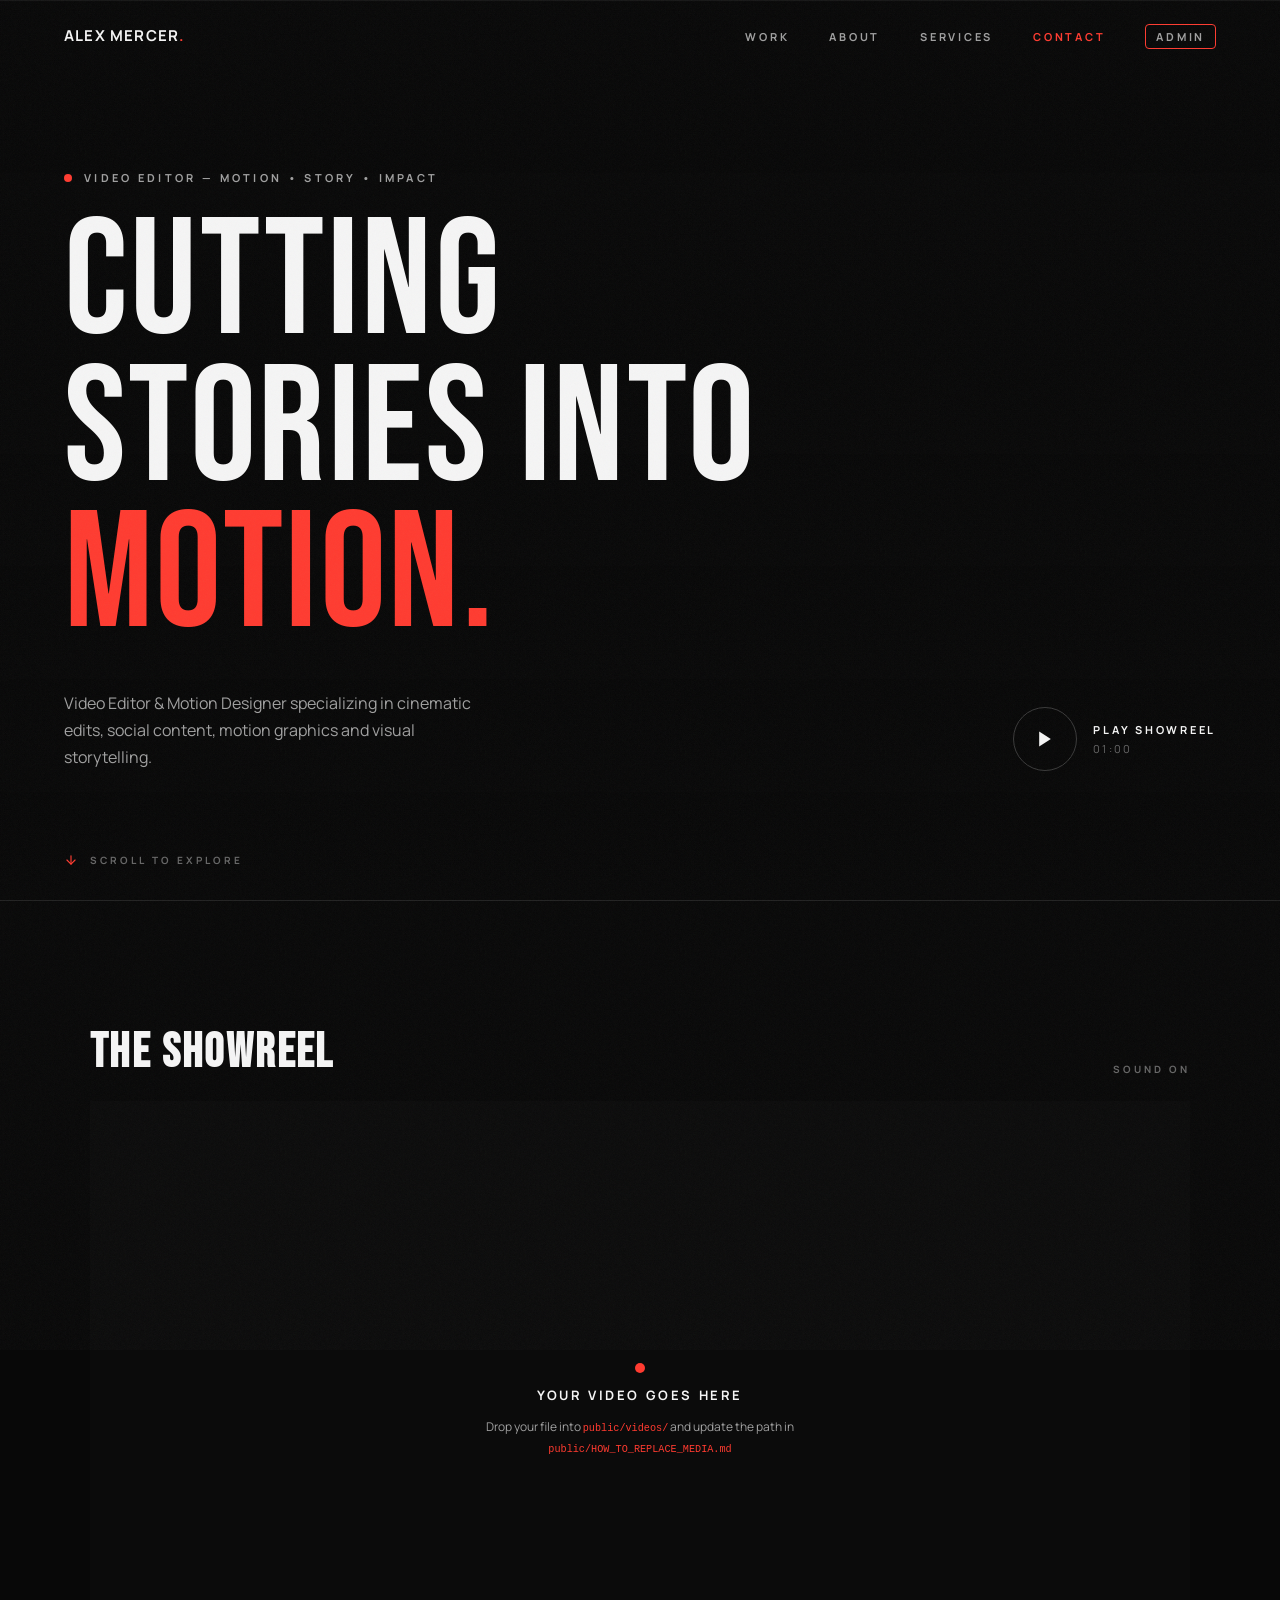
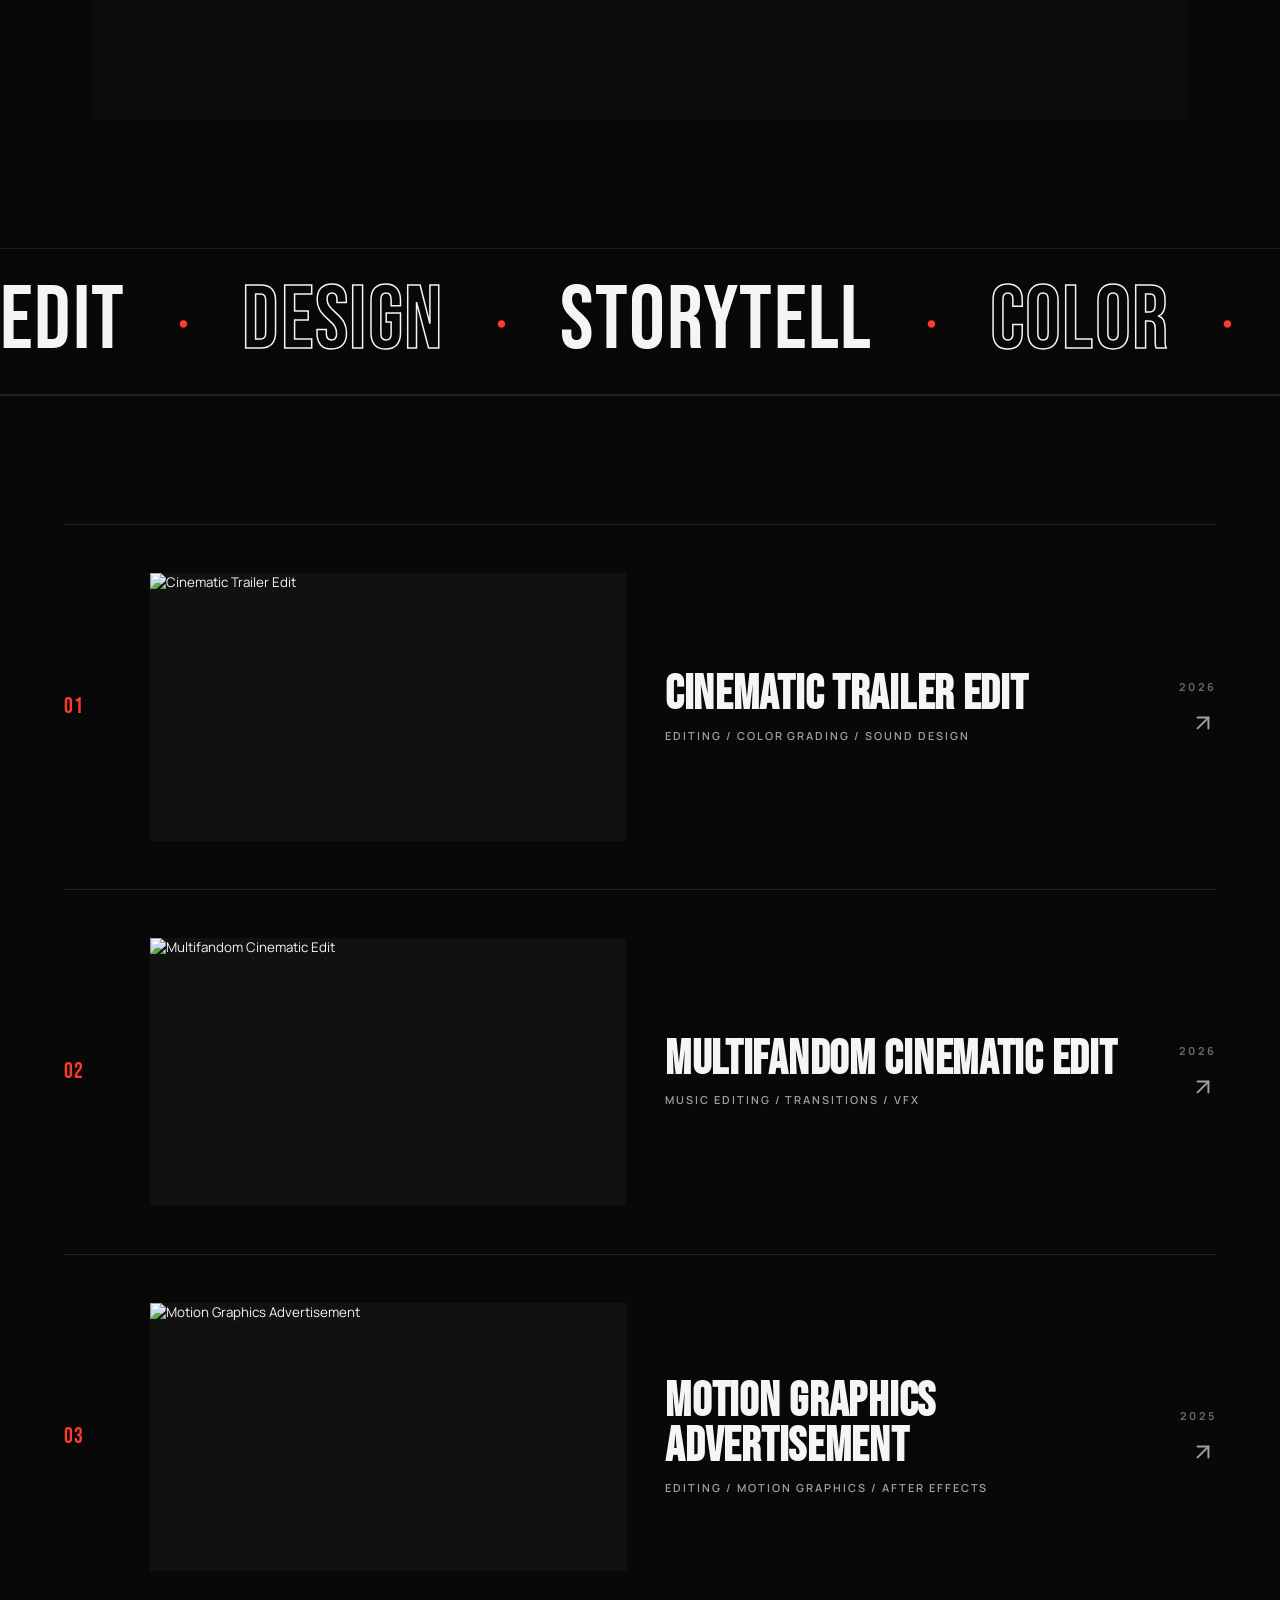
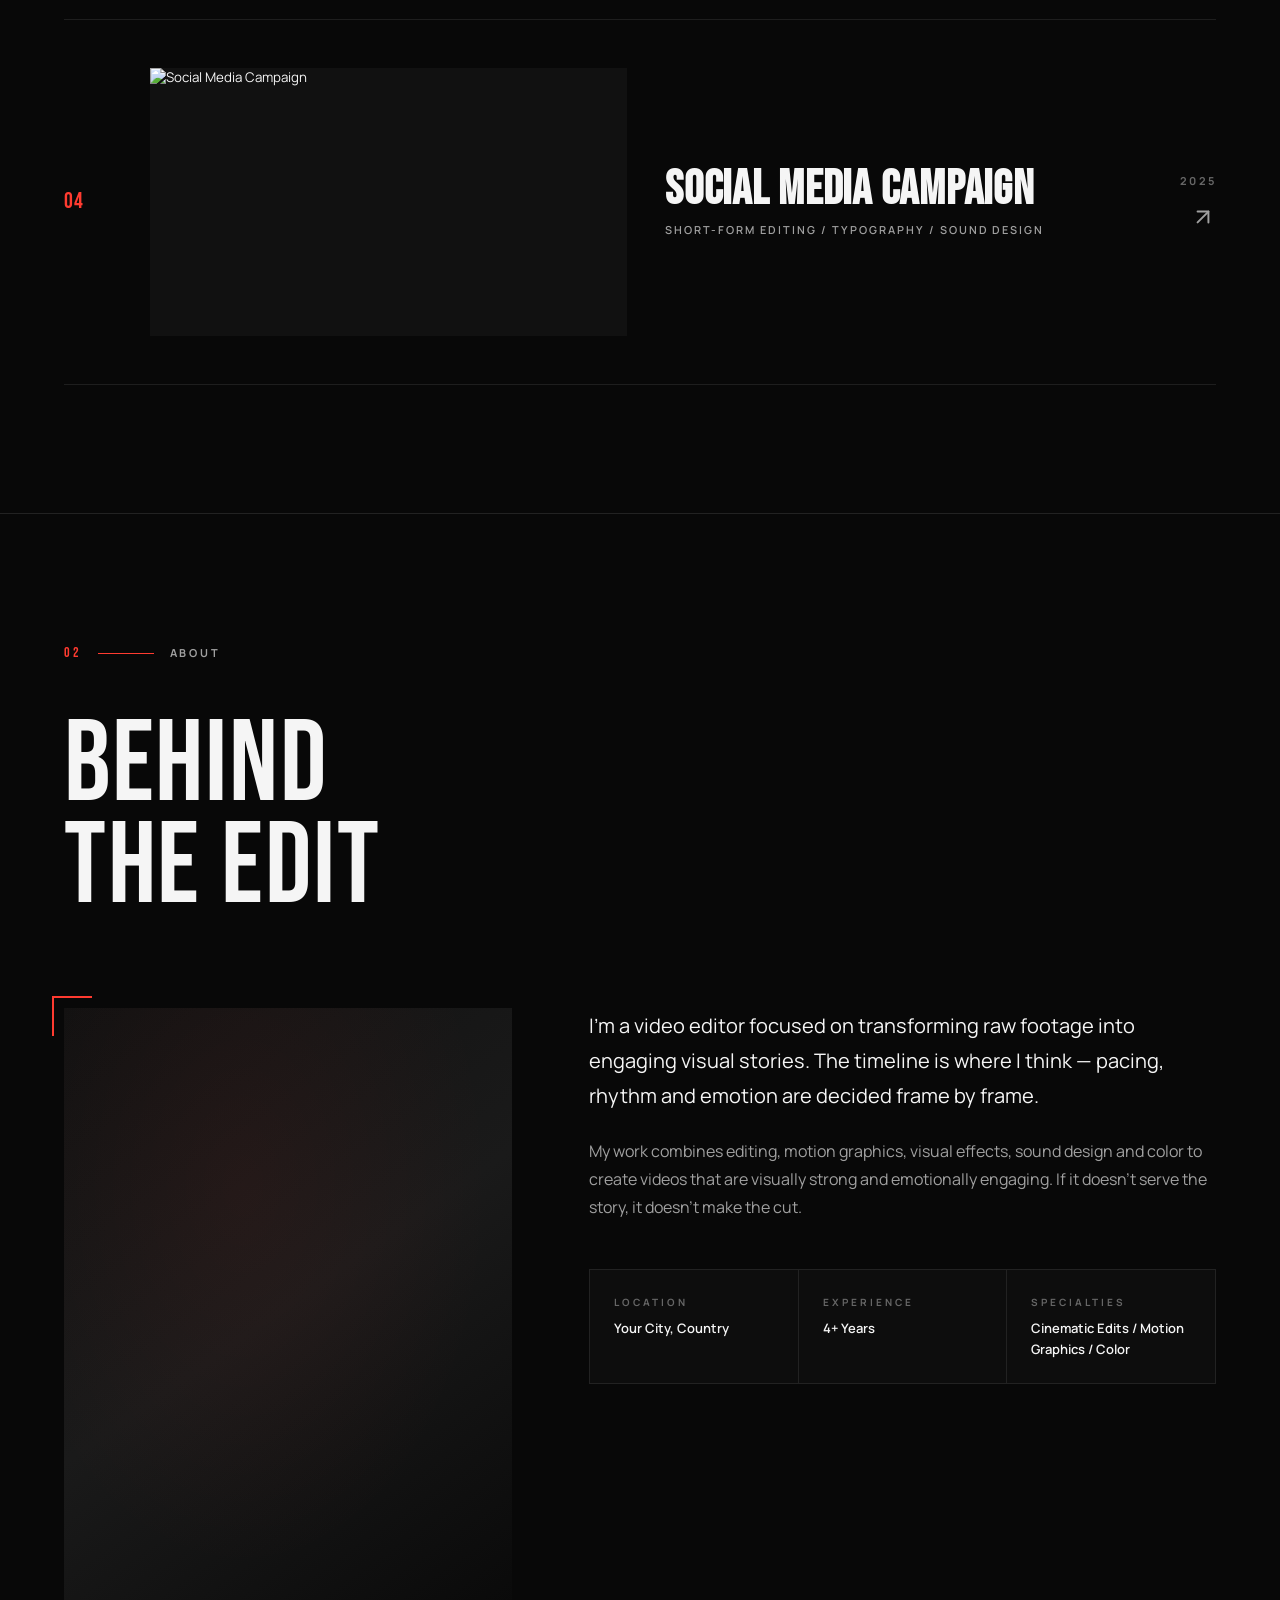
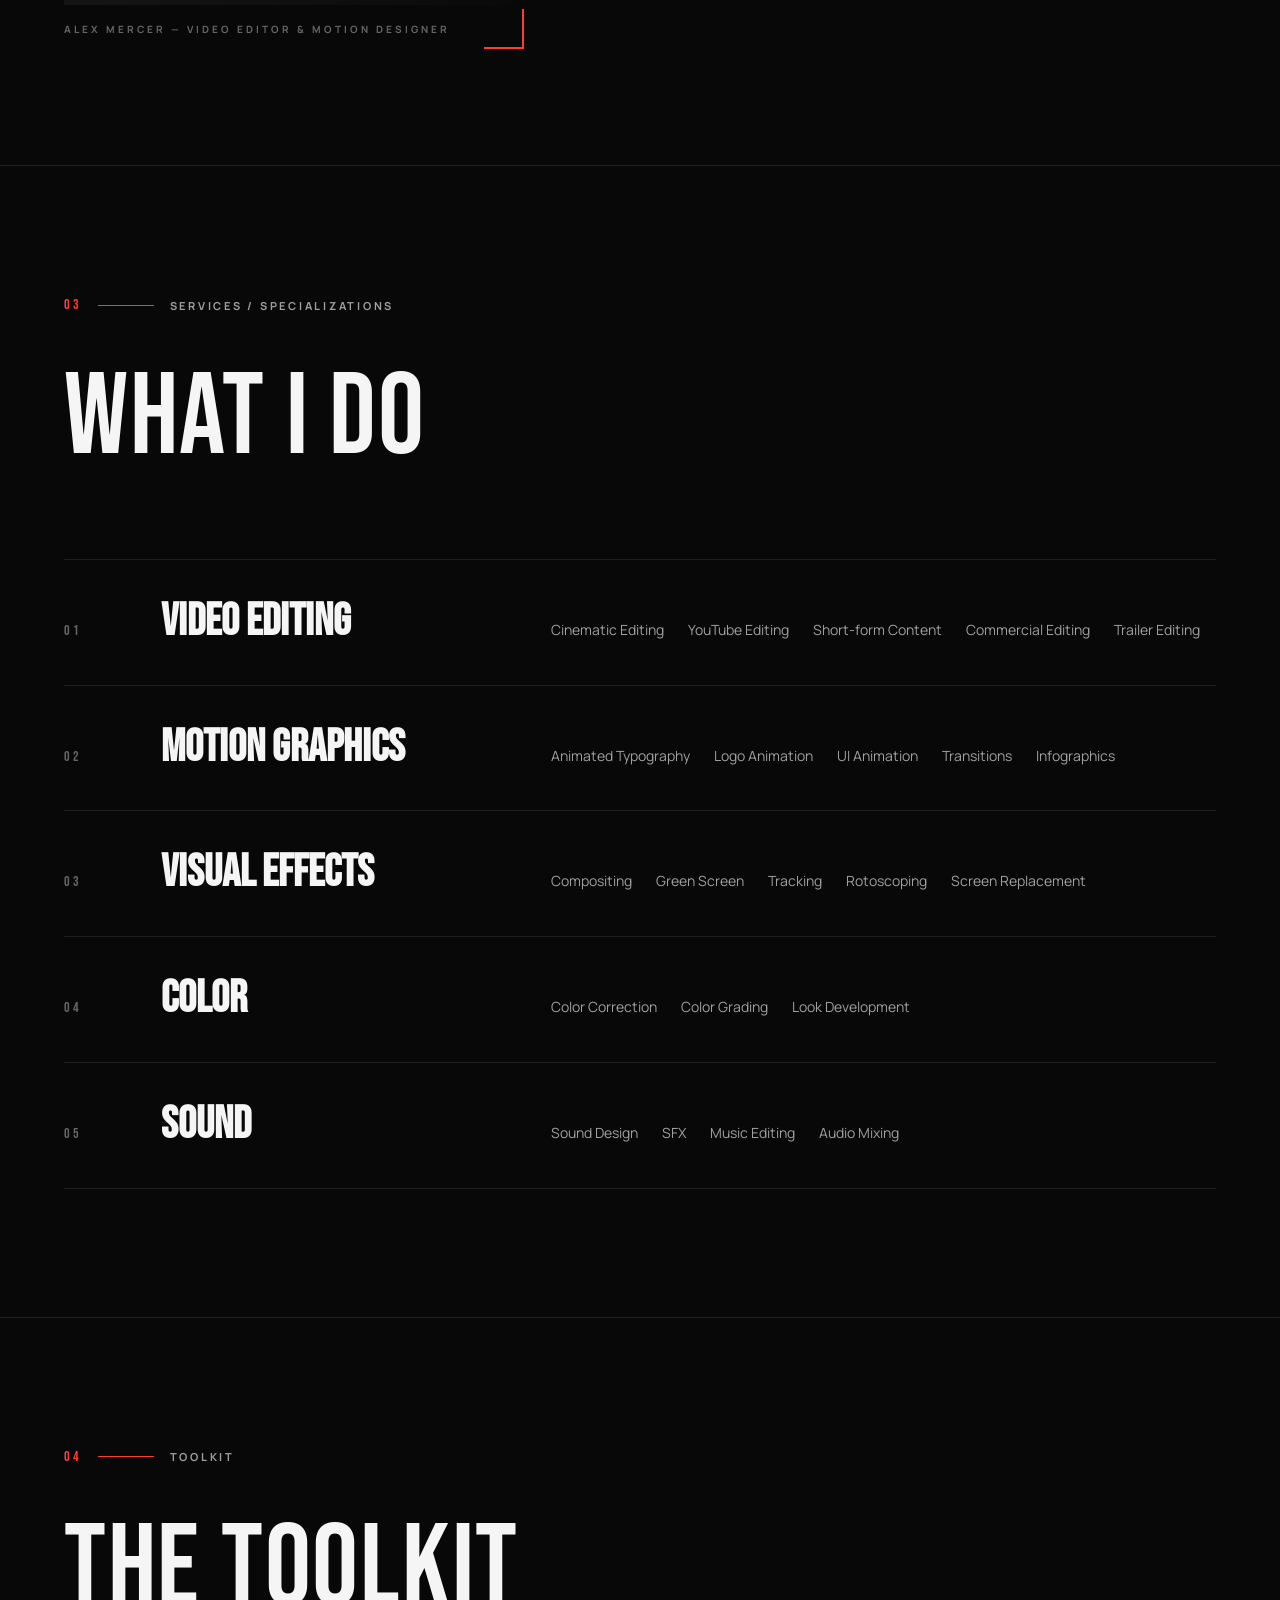
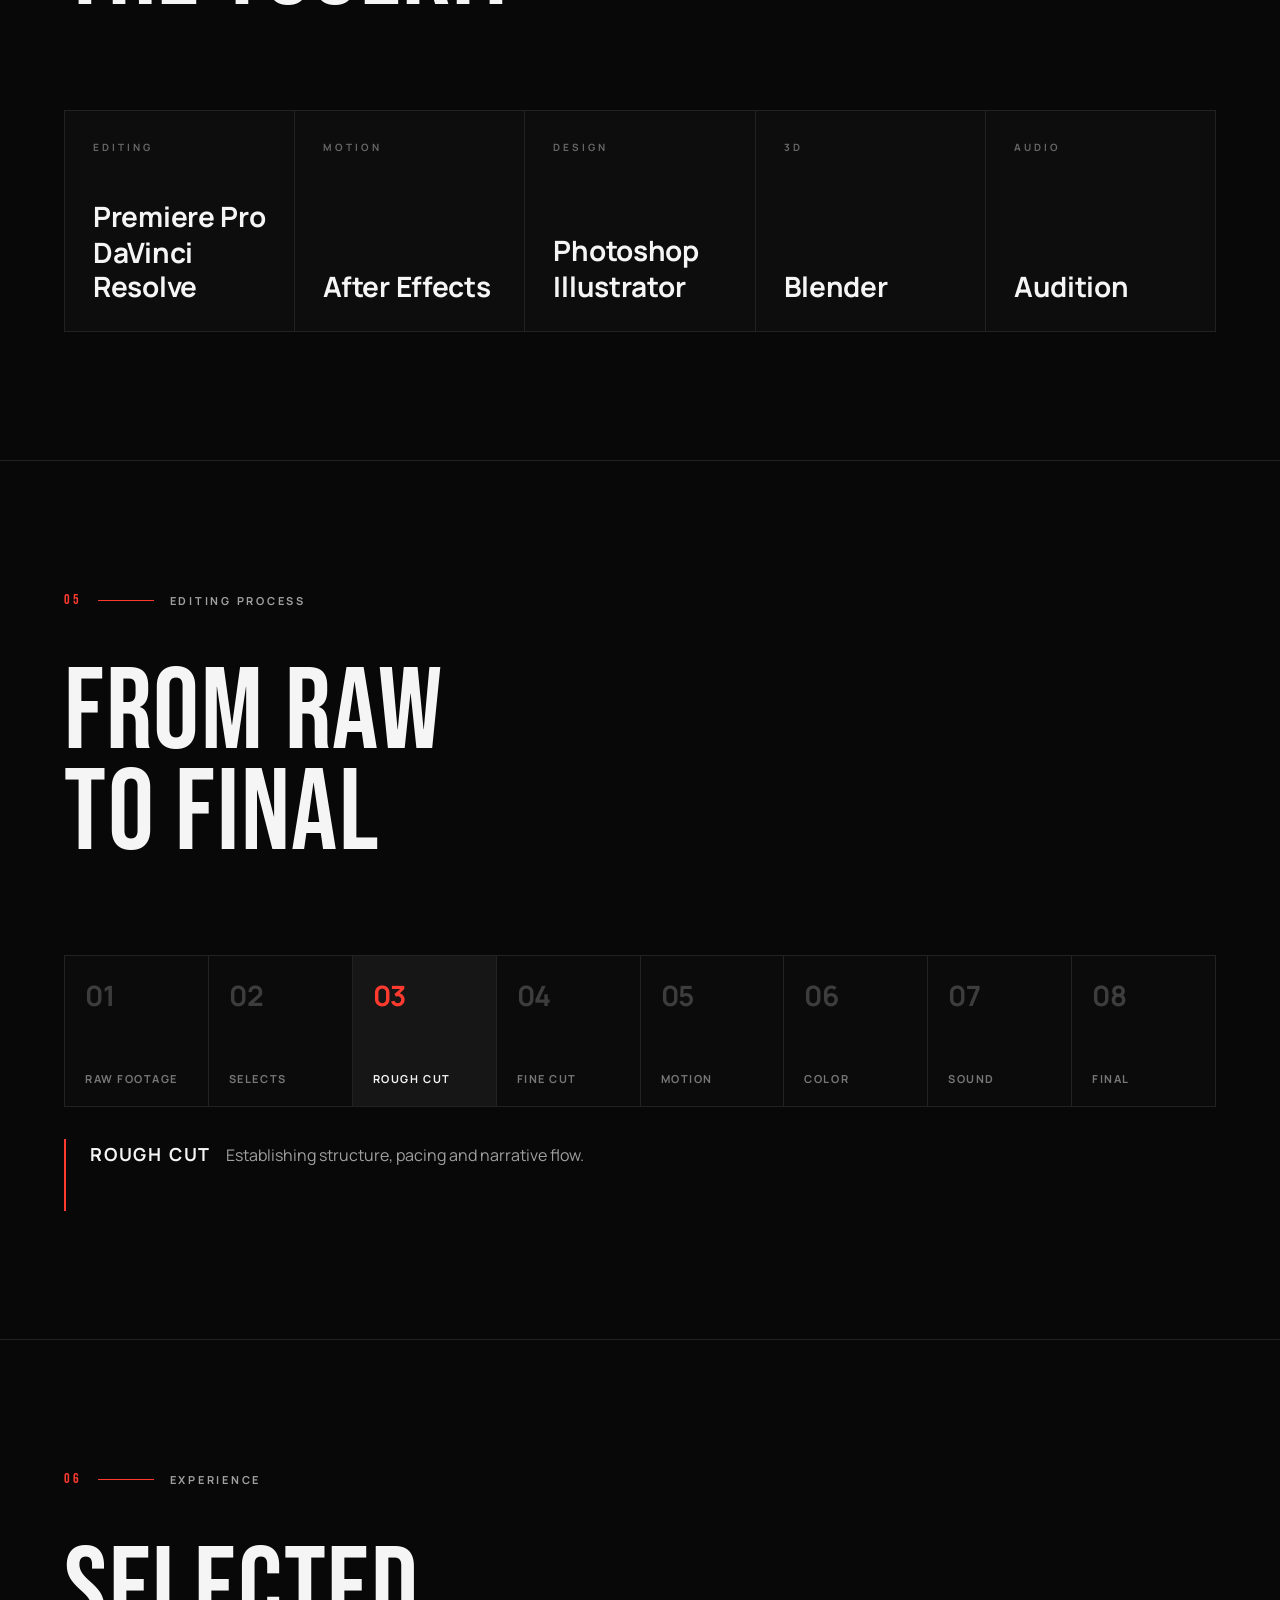
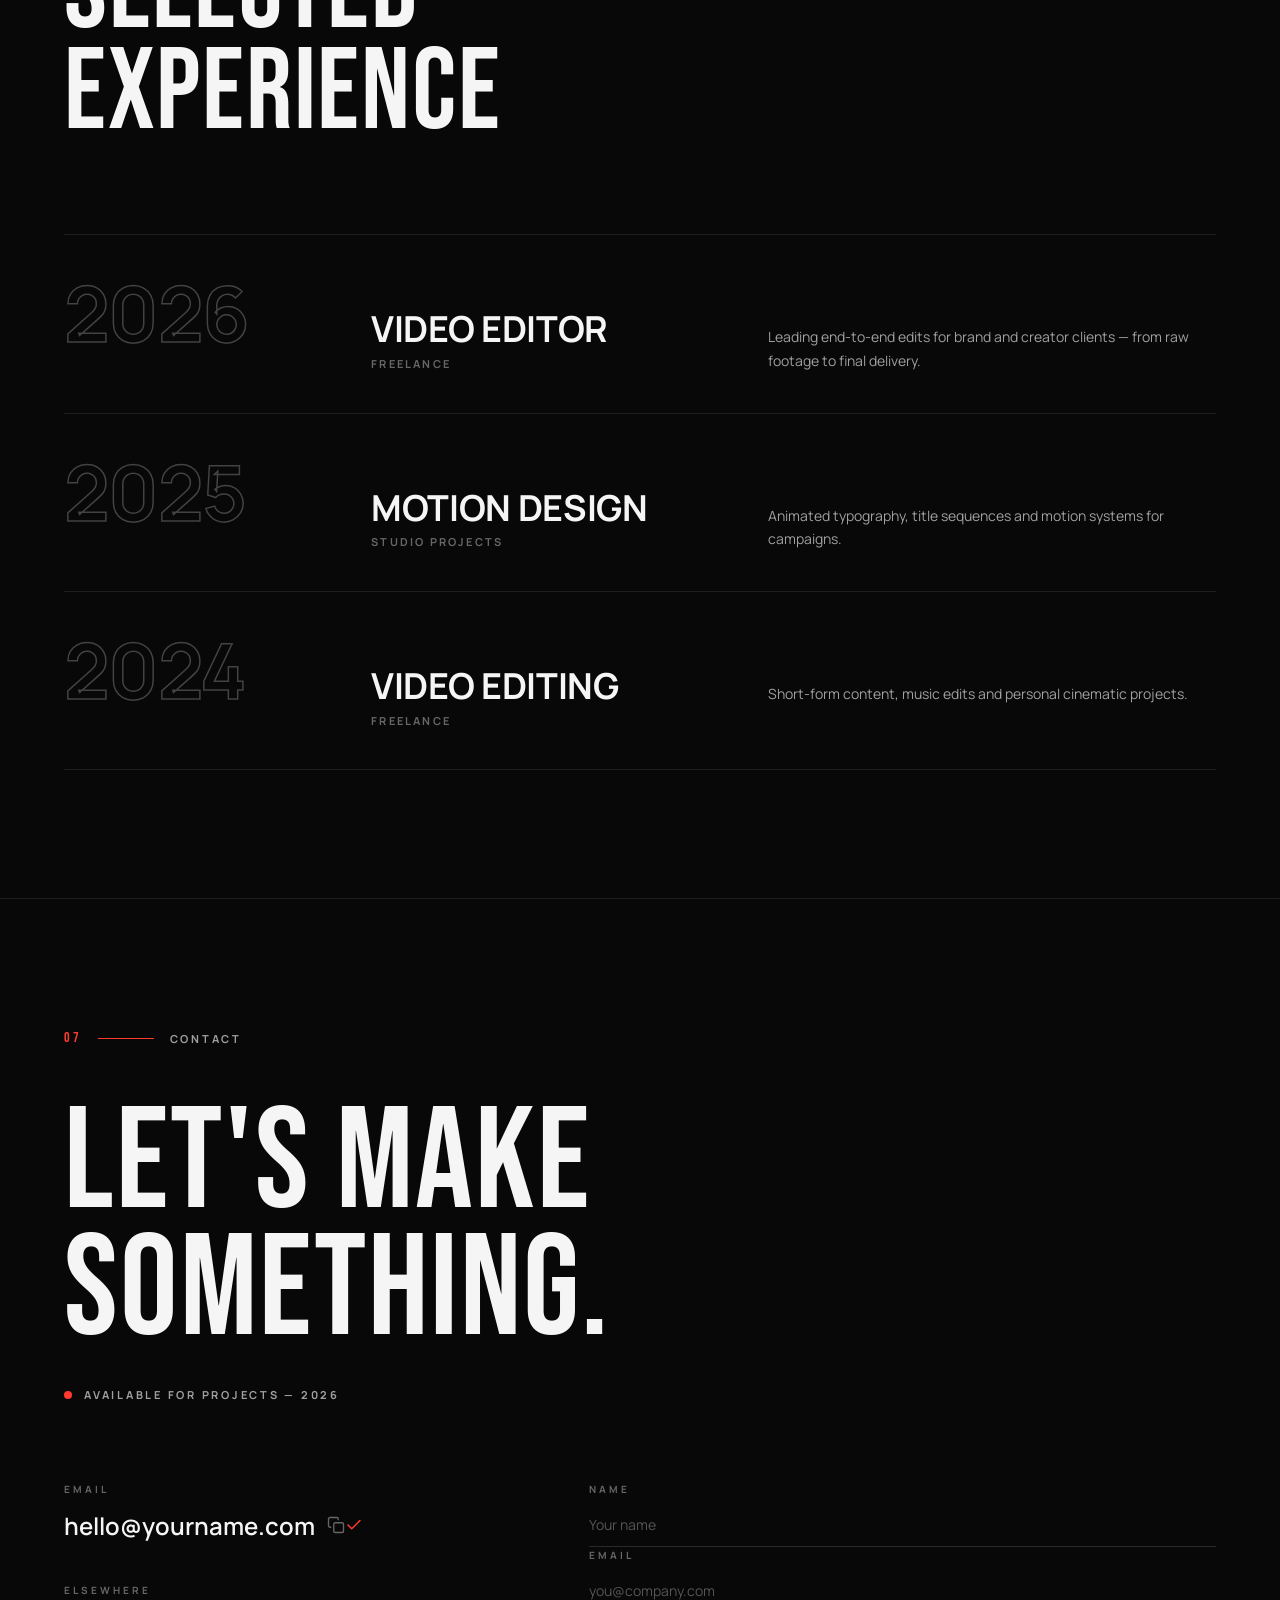
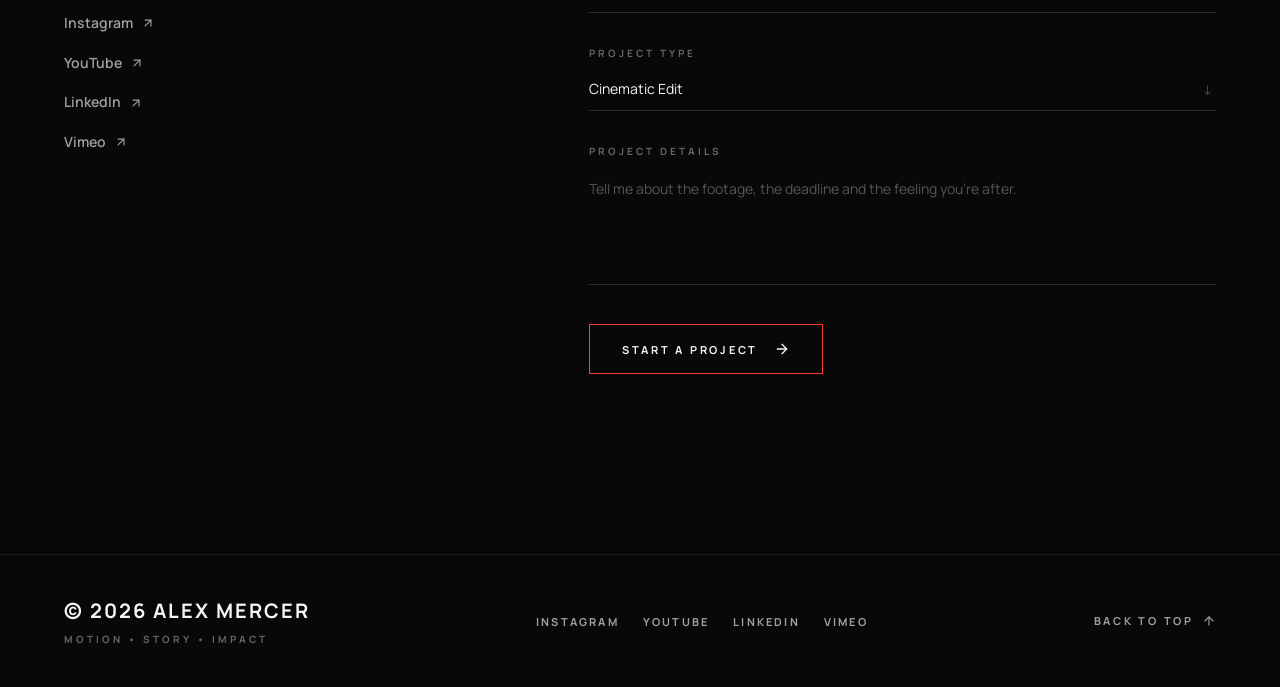
==== commit 69f80463: "Convert website to dynamic JSON config-driven with CMS admin content editor" ====
--- a/index.html
+++ b/index.html
@@ -28,12 +28,13 @@
 
   <!-- ===================== NAV ===================== -->
   <nav class="nav" id="nav" role="navigation" aria-label="Main navigation" data-testid="navbar">
-    <a href="#top" class="nav-logo" data-testid="nav-logo">ALEX MERCER<span style="color: var(--color-accent);">.</span></a>
+    <a href="#top" class="nav-logo" id="nav-logo" data-testid="nav-logo">ALEX MERCER<span style="color: var(--color-accent);">.</span></a>
     <ul class="nav-links" role="list">
       <li><a href="#work" class="nav-link" data-testid="nav-link-work">WORK</a></li>
       <li><a href="#about" class="nav-link" data-testid="nav-link-about">ABOUT</a></li>
       <li><a href="#services" class="nav-link" data-testid="nav-link-services">SERVICES</a></li>
       <li><a href="#contact" class="nav-link" data-testid="nav-link-contact">CONTACT</a></li>
+      <li><a href="admin.html" class="nav-link" style="border: 1px solid var(--color-accent); padding: 4px 10px; border-radius: 4px; color: var(--color-accent);" data-testid="nav-link-admin">ADMIN</a></li>
     </ul>
     <!-- Mobile hamburger -->
     <button class="nav-hamburger" id="navHamburger" aria-label="Toggle menu" aria-expanded="false" data-testid="nav-menu-button">
@@ -48,6 +49,7 @@
       <li><a href="#about" class="drawer-link" data-testid="mobile-nav-about">ABOUT</a></li>
       <li><a href="#services" class="drawer-link" data-testid="mobile-nav-services">SERVICES</a></li>
       <li><a href="#contact" class="drawer-link" data-testid="mobile-nav-contact">CONTACT</a></li>
+      <li><a href="admin.html" class="drawer-link" style="color: var(--color-accent);" data-testid="mobile-nav-admin">ADMIN</a></li>
     </ul>
   </div>
 
@@ -69,19 +71,19 @@
       <!-- Hero content (fades out on scroll) -->
       <div class="hero-content" id="heroContent">
 
-        <p class="hero-eyebrow fade-in" style="--delay:0.15s">
+        <p class="hero-eyebrow fade-in" id="hero-eyebrow" style="--delay:0.15s">
           <span class="hero-eyebrow-dot" aria-hidden="true"></span>
           VIDEO EDITOR — MOTION • STORY • IMPACT
         </p>
 
-        <h1 class="hero-headline" aria-label="Cutting stories into motion">
+        <h1 class="hero-headline" id="hero-headline" aria-label="Cutting stories into motion">
           <span class="hero-line"><span class="hero-line-inner" style="--delay:0.25s">CUTTING</span></span>
           <span class="hero-line"><span class="hero-line-inner" style="--delay:0.38s">STORIES INTO</span></span>
           <span class="hero-line accent-line"><span class="hero-line-inner" style="--delay:0.51s">MOTION.</span></span>
         </h1>
 
         <div class="hero-bottom">
-          <p class="hero-sub fade-in" data-testid="hero-subtext" style="--delay:0.85s">
+          <p class="hero-sub fade-in" id="hero-subtext" data-testid="hero-subtext" style="--delay:0.85s">
             Video Editor &amp; Motion Designer specializing in cinematic edits, social content, motion graphics and visual storytelling.
           </p>
 
@@ -93,7 +95,7 @@
             </span>
             <span class="btn-showreel-text">
               <span class="btn-showreel-label">PLAY SHOWREEL</span>
-              <span class="btn-showreel-duration">01:00</span>
+              <span class="btn-showreel-duration" id="showreel-duration">01:00</span>
             </span>
           </button>
         </div>
@@ -235,7 +237,7 @@
     <!-- ===================== SELECTED WORK (vertical list) ===================== -->
     <section class="selected-work section-pad" id="selected-work" aria-label="Selected Work">
 
-      <div class="projects-list">
+      <div class="projects-list" id="projects-list">
 
         <!-- Row 01 -->
         <button
@@ -462,7 +464,7 @@
         <span class="section-label-text">ABOUT</span>
       </div>
 
-      <h2 class="section-heading reveal">
+      <h2 class="section-heading reveal" id="about-heading">
         <span class="line"><span class="line-inner" style="--line-delay:0s">BEHIND</span></span>
         <span class="line"><span class="line-inner" style="--line-delay:0.13s">THE EDIT</span></span>
       </h2>
@@ -478,6 +480,7 @@
               <!-- PHOTO: replace src with public/images/profile/profile.jpg when ready -->
               <div class="portrait-placeholder" aria-label="Portrait placeholder">
                 <img
+                  id="about-image"
                   src="public/images/profile/profile.jpg"
                   alt="Portrait of Alex Mercer"
                   loading="lazy"
@@ -486,17 +489,17 @@
                 />
               </div>
             </div>
-            <p class="portrait-caption">ALEX MERCER — VIDEO EDITOR &amp; MOTION DESIGNER</p>
+            <p class="portrait-caption" id="about-portrait-caption">ALEX MERCER — VIDEO EDITOR &amp; MOTION DESIGNER</p>
           </div>
         </div>
 
         <!-- Text + facts column -->
         <div class="about-content">
           <div class="about-paragraphs">
-            <p class="about-para about-para-primary reveal">
+            <p class="about-para about-para-primary reveal" id="about-bio-1">
               I'm a video editor focused on transforming raw footage into engaging visual stories. The timeline is where I think — pacing, rhythm and emotion are decided frame by frame.
             </p>
-            <p class="about-para about-para-secondary reveal" style="--reveal-delay:0.1s">
+            <p class="about-para about-para-secondary reveal" id="about-bio-2" style="--reveal-delay:0.1s">
               My work combines editing, motion graphics, visual effects, sound design and color to create videos that are visually strong and emotionally engaging. If it doesn't serve the story, it doesn't make the cut.
             </p>
           </div>
@@ -505,15 +508,15 @@
           <dl class="about-facts reveal" style="--reveal-delay:0.2s">
             <div class="about-fact">
               <dt class="about-fact-label">LOCATION</dt>
-              <dd class="about-fact-value">Your City, Country</dd>
+              <dd class="about-fact-value" id="about-location">Your City, Country</dd>
             </div>
             <div class="about-fact">
               <dt class="about-fact-label">EXPERIENCE</dt>
-              <dd class="about-fact-value">4+ Years</dd>
+              <dd class="about-fact-value" id="about-experience">4+ Years</dd>
             </div>
             <div class="about-fact">
               <dt class="about-fact-label">SPECIALTIES</dt>
-              <dd class="about-fact-value">Cinematic Edits / Motion Graphics / Color</dd>
+              <dd class="about-fact-value" id="about-specialties">Cinematic Edits / Motion Graphics / Color</dd>
             </div>
           </dl>
         </div>
@@ -533,7 +536,7 @@
         <span class="line"><span class="line-inner" style="--line-delay:0s">WHAT I DO</span></span>
       </h2>
 
-      <div class="services-list">
+      <div class="services-list" id="services-list">
 
         <!-- Service Row 1 -->
         <div class="service-row reveal" data-testid="service-video-editing">
@@ -612,7 +615,7 @@
         <span class="line"><span class="line-inner" style="--line-delay:0s">THE TOOLKIT</span></span>
       </h2>
 
-      <div class="software-grid reveal">
+      <div class="software-grid reveal" id="software-grid">
 
         <div class="software-card" data-testid="software-editing">
           <span class="software-cat">EDITING</span>
@@ -725,7 +728,7 @@
         <span class="line"><span class="line-inner" style="--line-delay:0.13s">EXPERIENCE</span></span>
       </h2>
 
-      <div class="timeline">
+      <div class="timeline" id="experience-timeline">
 
         <div class="timeline-item reveal">
           <div class="timeline-year">2026</div>
@@ -782,7 +785,7 @@
           <div class="contact-email-block">
             <p class="contact-block-label">EMAIL</p>
             <button class="contact-email-btn" id="copyEmailBtn" data-testid="copy-email-btn" aria-label="Copy email address">
-              <span class="email-text">hello@yourname.com</span>
+              <span class="email-text" id="contact-email">hello@yourname.com</span>
               <span class="copy-icon" id="copyIcon" aria-hidden="true">
                 <!-- Copy icon -->
                 <svg class="icon-copy" width="18" height="18" viewBox="0 0 24 24" fill="none" stroke="currentColor" stroke-width="1.8" stroke-linecap="round" stroke-linejoin="round">
@@ -799,10 +802,10 @@
           <div class="contact-socials-block">
             <p class="contact-block-label">ELSEWHERE</p>
             <ul class="contact-social-list" role="list">
-              <li><a href="https://instagram.com/yourhandle" target="_blank" rel="noopener noreferrer" data-testid="social-instagram" class="contact-social-link">Instagram <svg class="social-arrow" width="14" height="14" viewBox="0 0 24 24" fill="none" stroke="currentColor" stroke-width="2" stroke-linecap="round" stroke-linejoin="round" aria-hidden="true"><line x1="7" y1="17" x2="17" y2="7"/><polyline points="7 7 17 7 17 17"/></svg></a></li>
-              <li><a href="https://youtube.com/@yourhandle"  target="_blank" rel="noopener noreferrer" data-testid="social-youtube"   class="contact-social-link">YouTube  <svg class="social-arrow" width="14" height="14" viewBox="0 0 24 24" fill="none" stroke="currentColor" stroke-width="2" stroke-linecap="round" stroke-linejoin="round" aria-hidden="true"><line x1="7" y1="17" x2="17" y2="7"/><polyline points="7 7 17 7 17 17"/></svg></a></li>
-              <li><a href="https://linkedin.com/in/yourhandle" target="_blank" rel="noopener noreferrer" data-testid="social-linkedin" class="contact-social-link">LinkedIn <svg class="social-arrow" width="14" height="14" viewBox="0 0 24 24" fill="none" stroke="currentColor" stroke-width="2" stroke-linecap="round" stroke-linejoin="round" aria-hidden="true"><line x1="7" y1="17" x2="17" y2="7"/><polyline points="7 7 17 7 17 17"/></svg></a></li>
-              <li><a href="https://vimeo.com/yourhandle"     target="_blank" rel="noopener noreferrer" data-testid="social-vimeo"     class="contact-social-link">Vimeo    <svg class="social-arrow" width="14" height="14" viewBox="0 0 24 24" fill="none" stroke="currentColor" stroke-width="2" stroke-linecap="round" stroke-linejoin="round" aria-hidden="true"><line x1="7" y1="17" x2="17" y2="7"/><polyline points="7 7 17 7 17 17"/></svg></a></li>
+              <li><a href="https://instagram.com/yourhandle" target="_blank" rel="noopener noreferrer" id="social-instagram" data-testid="social-instagram" class="contact-social-link">Instagram <svg class="social-arrow" width="14" height="14" viewBox="0 0 24 24" fill="none" stroke="currentColor" stroke-width="2" stroke-linecap="round" stroke-linejoin="round" aria-hidden="true"><line x1="7" y1="17" x2="17" y2="7"/><polyline points="7 7 17 7 17 17"/></svg></a></li>
+              <li><a href="https://youtube.com/@yourhandle"  target="_blank" rel="noopener noreferrer" id="social-youtube" data-testid="social-youtube"   class="contact-social-link">YouTube  <svg class="social-arrow" width="14" height="14" viewBox="0 0 24 24" fill="none" stroke="currentColor" stroke-width="2" stroke-linecap="round" stroke-linejoin="round" aria-hidden="true"><line x1="7" y1="17" x2="17" y2="7"/><polyline points="7 7 17 7 17 17"/></svg></a></li>
+              <li><a href="https://linkedin.com/in/yourhandle" target="_blank" rel="noopener noreferrer" id="social-linkedin" data-testid="social-linkedin" class="contact-social-link">LinkedIn <svg class="social-arrow" width="14" height="14" viewBox="0 0 24 24" fill="none" stroke="currentColor" stroke-width="2" stroke-linecap="round" stroke-linejoin="round" aria-hidden="true"><line x1="7" y1="17" x2="17" y2="7"/><polyline points="7 7 17 7 17 17"/></svg></a></li>
+              <li><a href="https://vimeo.com/yourhandle"     target="_blank" rel="noopener noreferrer" id="social-vimeo" data-testid="social-vimeo"     class="contact-social-link">Vimeo    <svg class="social-arrow" width="14" height="14" viewBox="0 0 24 24" fill="none" stroke="currentColor" stroke-width="2" stroke-linecap="round" stroke-linejoin="round" aria-hidden="true"><line x1="7" y1="17" x2="17" y2="7"/><polyline points="7 7 17 7 17 17"/></svg></a></li>
             </ul>
           </div>
         </div>
@@ -872,15 +875,15 @@
     <div class="footer-inner">
 
       <div class="footer-brand">
-        <p class="footer-name">&copy; 2026 ALEX MERCER</p>
-        <p class="footer-title">VIDEO EDITOR / MOTION DESIGNER</p>
+        <p class="footer-name" id="footer-name">&copy; 2026 ALEX MERCER</p>
+        <p class="footer-title" id="footer-title">VIDEO EDITOR / MOTION DESIGNER</p>
       </div>
 
       <ul class="footer-social" role="list">
-        <li><a href="https://instagram.com/yourhandle" target="_blank" rel="noopener noreferrer" data-testid="footer-social-instagram" aria-label="Instagram">INSTAGRAM</a></li>
-        <li><a href="https://youtube.com/@yourhandle"  target="_blank" rel="noopener noreferrer" data-testid="footer-social-youtube"   aria-label="YouTube">YOUTUBE</a></li>
-        <li><a href="https://linkedin.com/in/yourhandle" target="_blank" rel="noopener noreferrer" data-testid="footer-social-linkedin" aria-label="LinkedIn">LINKEDIN</a></li>
-        <li><a href="https://vimeo.com/yourhandle"     target="_blank" rel="noopener noreferrer" data-testid="footer-social-vimeo"     aria-label="Vimeo">VIMEO</a></li>
+        <li><a href="https://instagram.com/yourhandle" target="_blank" rel="noopener noreferrer" id="footer-social-instagram" data-testid="footer-social-instagram" aria-label="Instagram">INSTAGRAM</a></li>
+        <li><a href="https://youtube.com/@yourhandle"  target="_blank" rel="noopener noreferrer" id="footer-social-youtube" data-testid="footer-social-youtube"   aria-label="YouTube">YOUTUBE</a></li>
+        <li><a href="https://linkedin.com/in/yourhandle" target="_blank" rel="noopener noreferrer" id="footer-social-linkedin" data-testid="footer-social-linkedin" aria-label="LinkedIn">LINKEDIN</a></li>
+        <li><a href="https://vimeo.com/yourhandle"     target="_blank" rel="noopener noreferrer" id="footer-social-vimeo" data-testid="footer-social-vimeo"     aria-label="Vimeo">VIMEO</a></li>
       </ul>
 
       <button class="back-to-top" data-testid="back-to-top-btn" aria-label="Back to top">
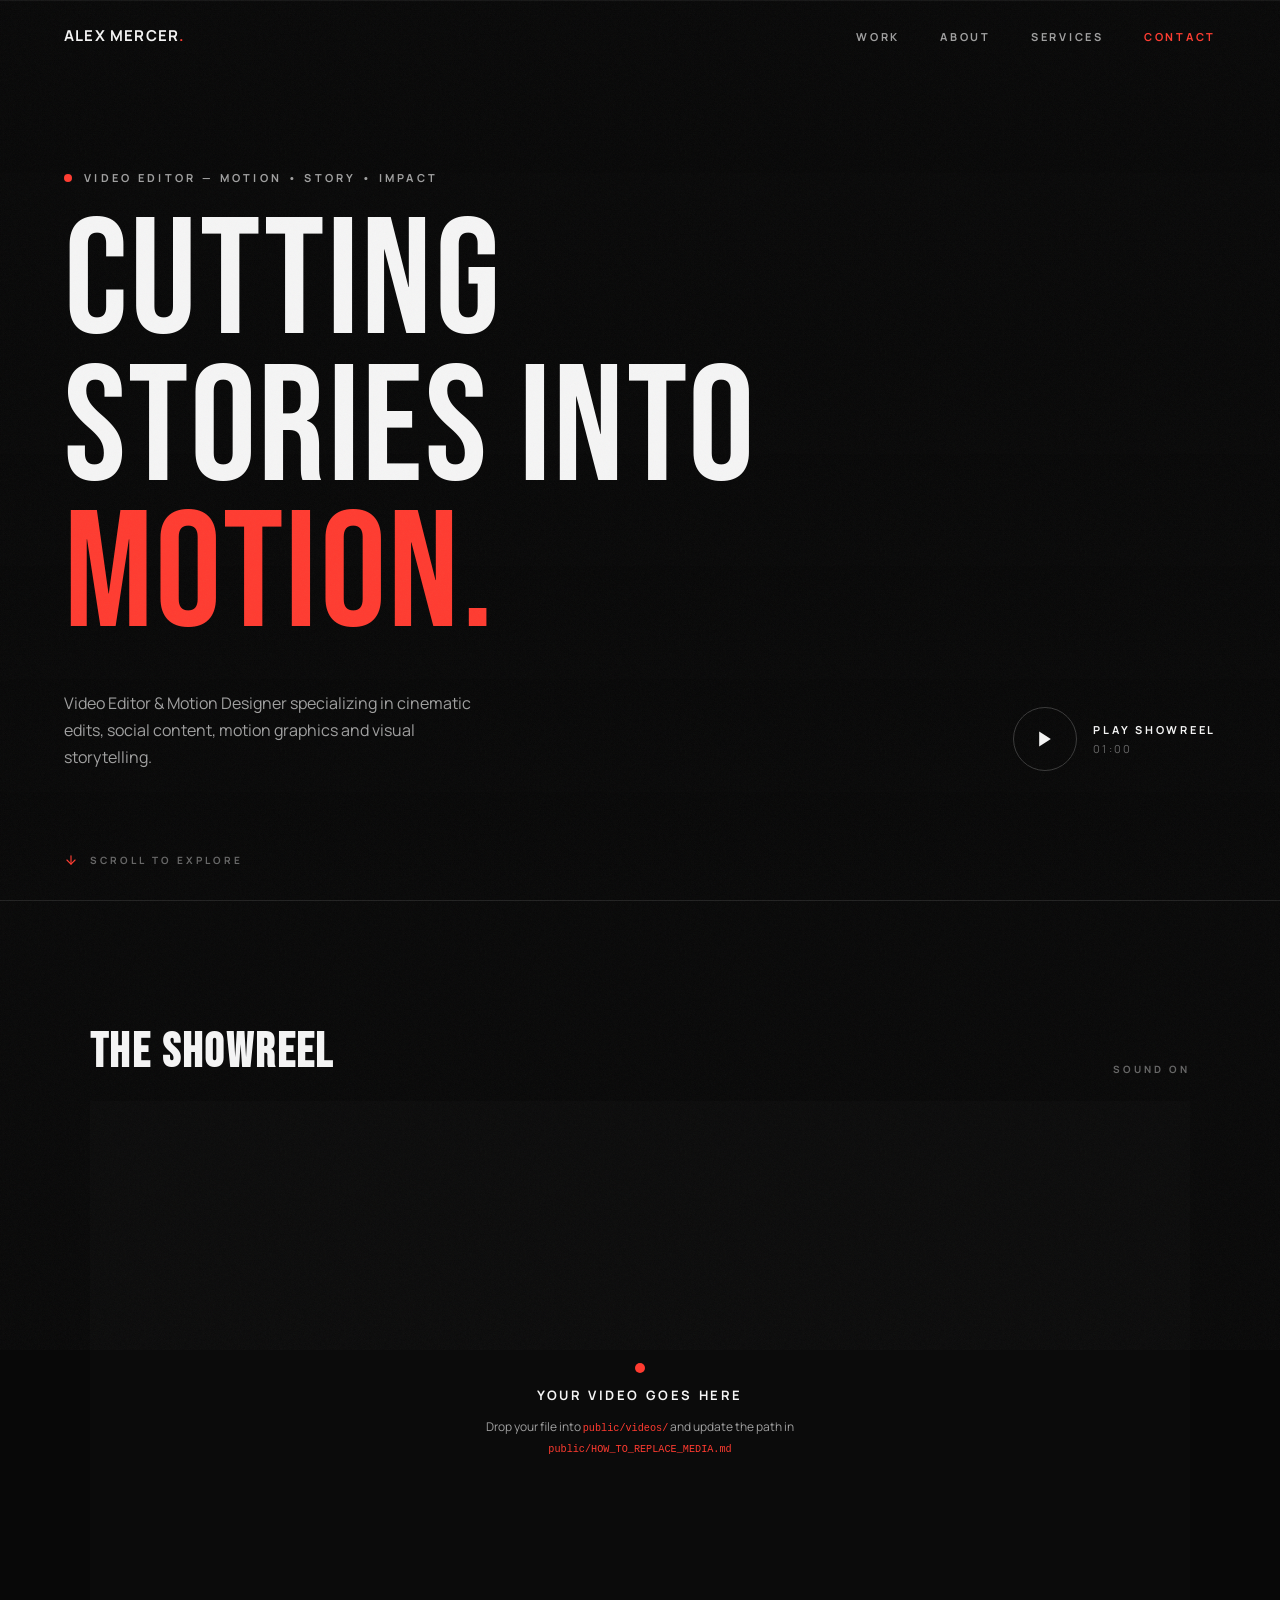
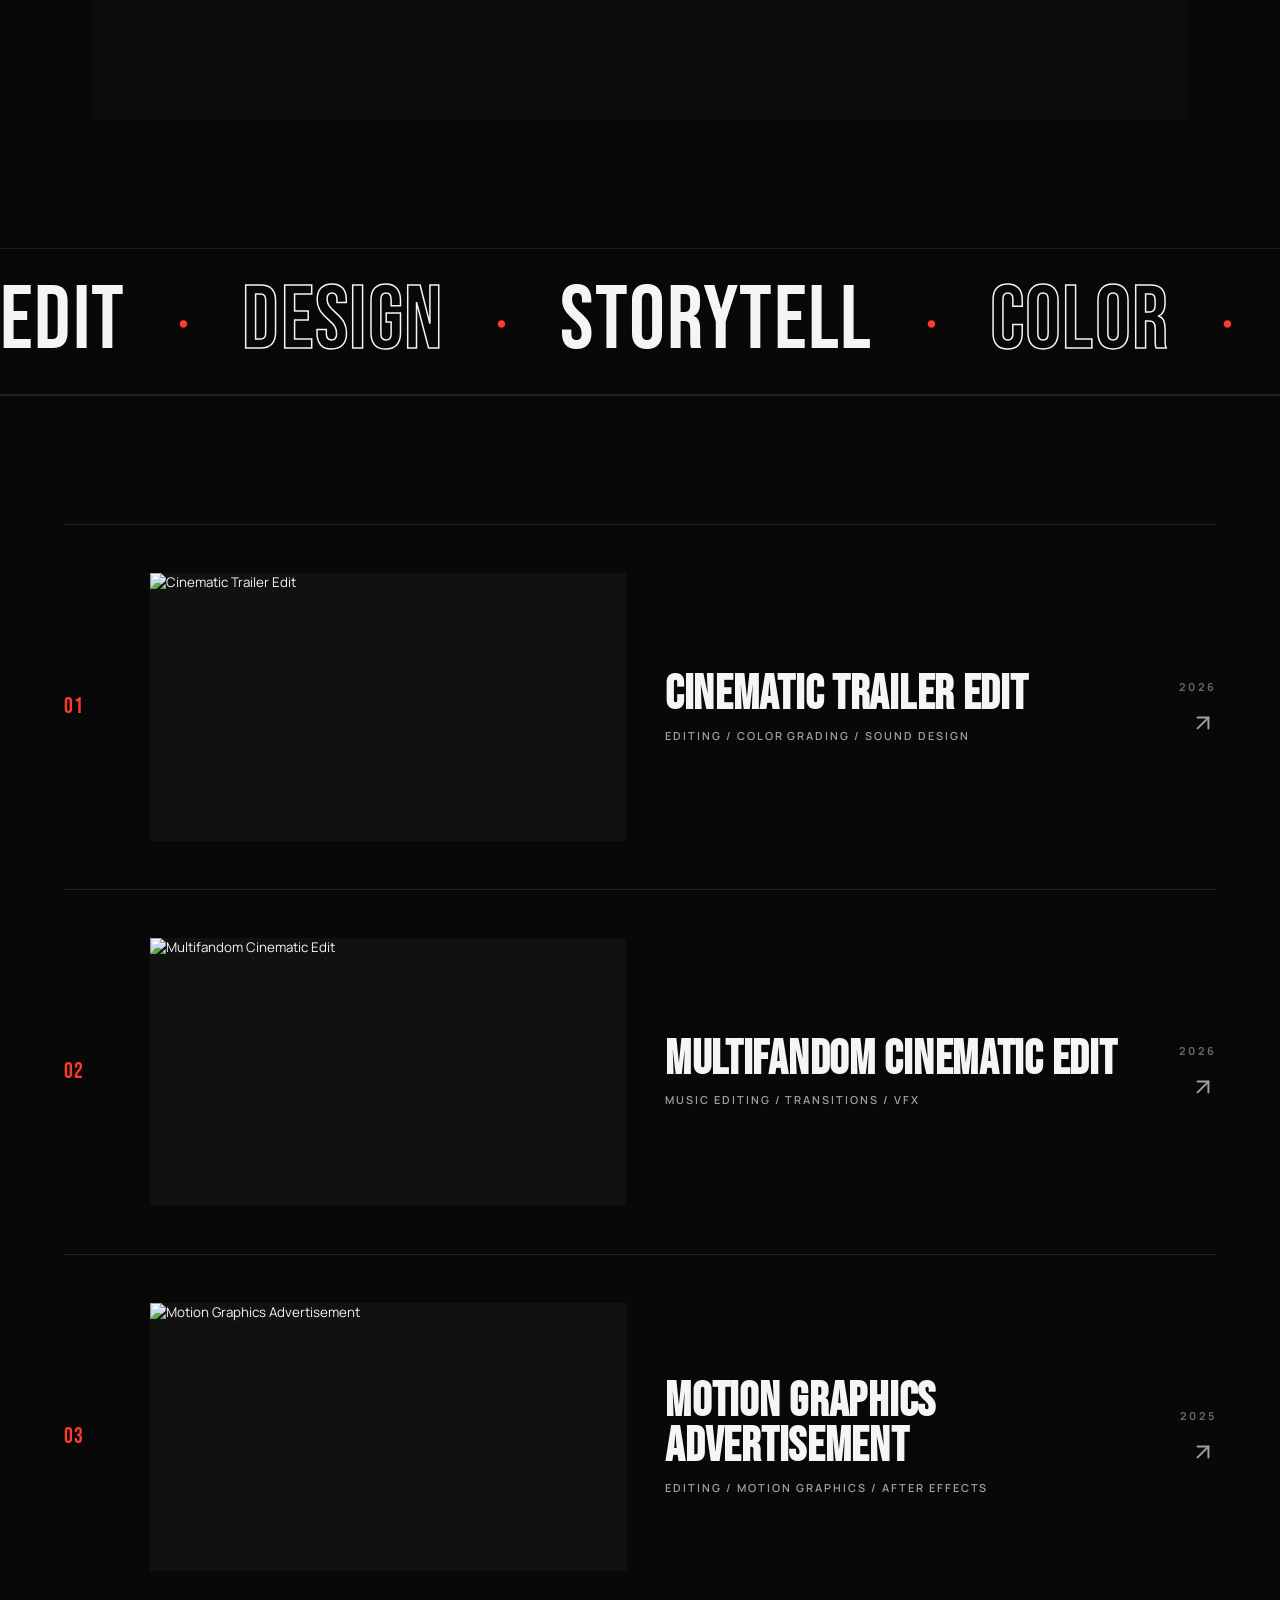
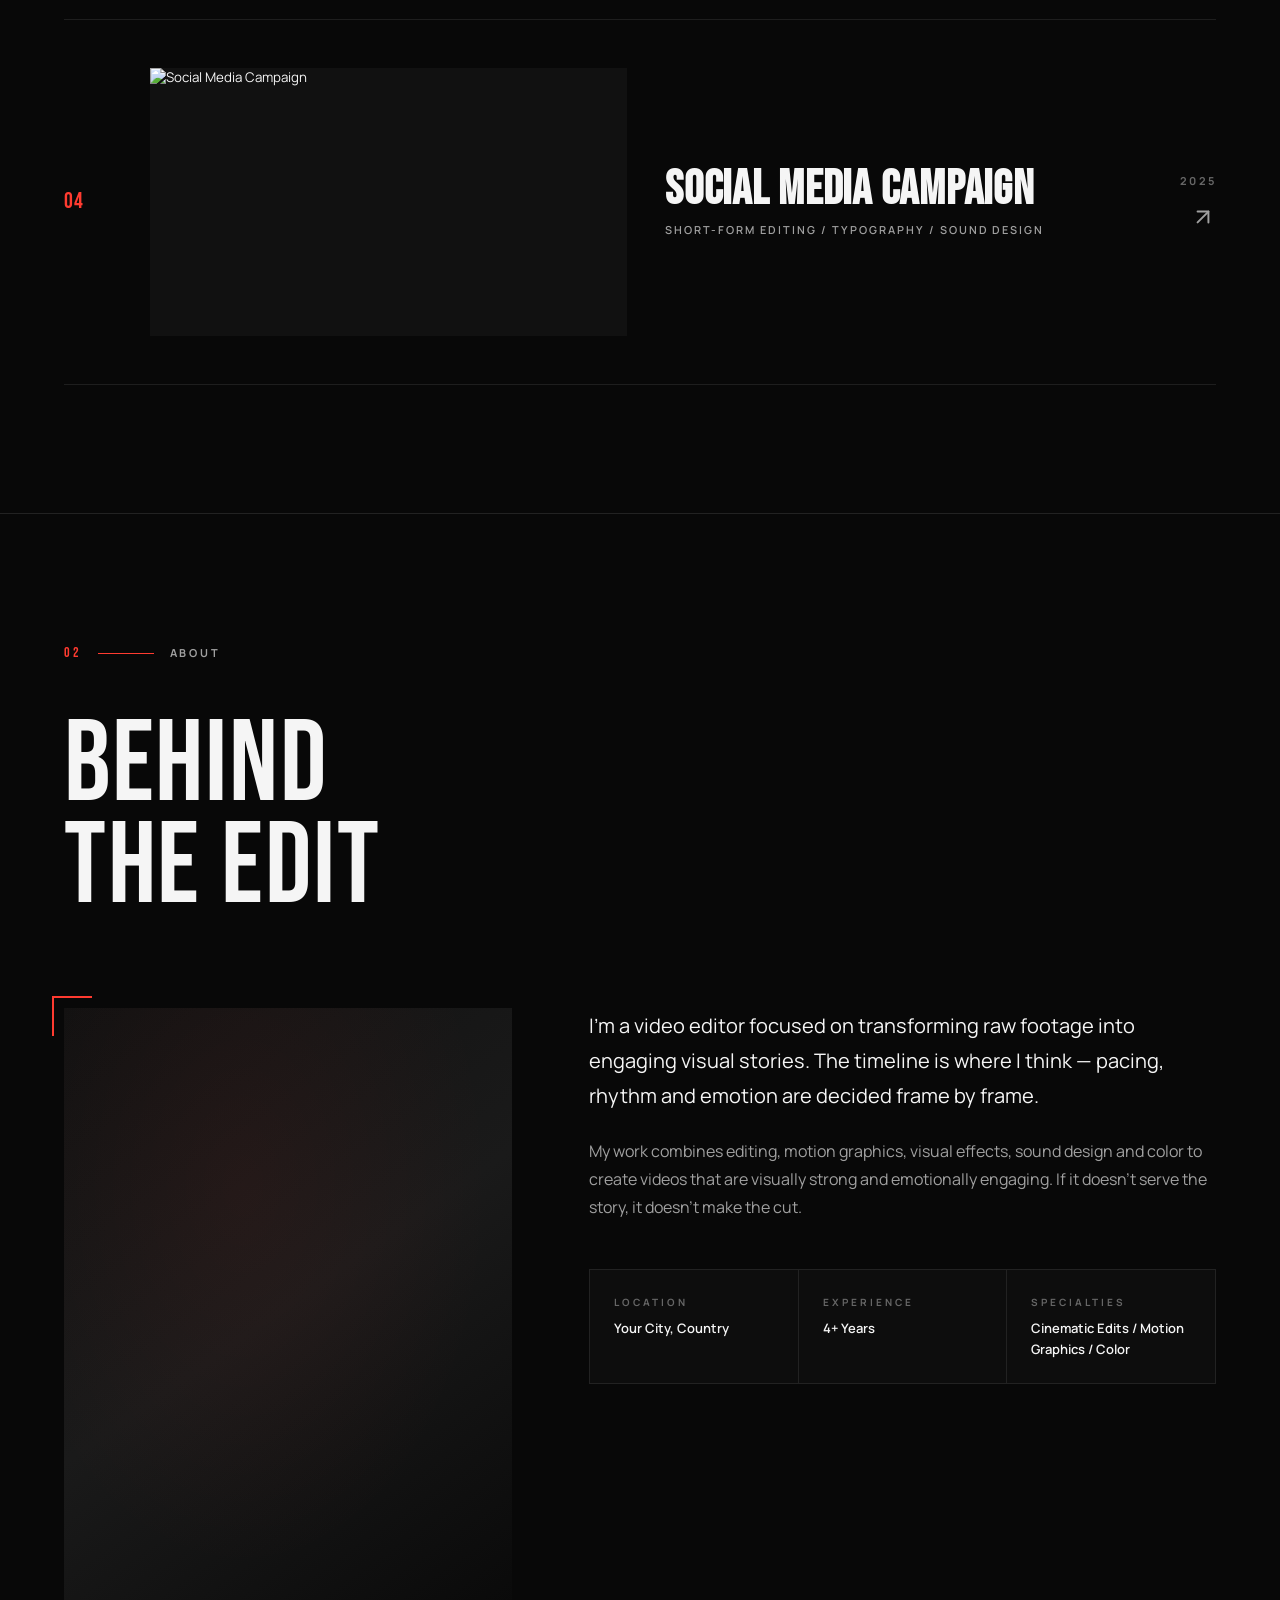
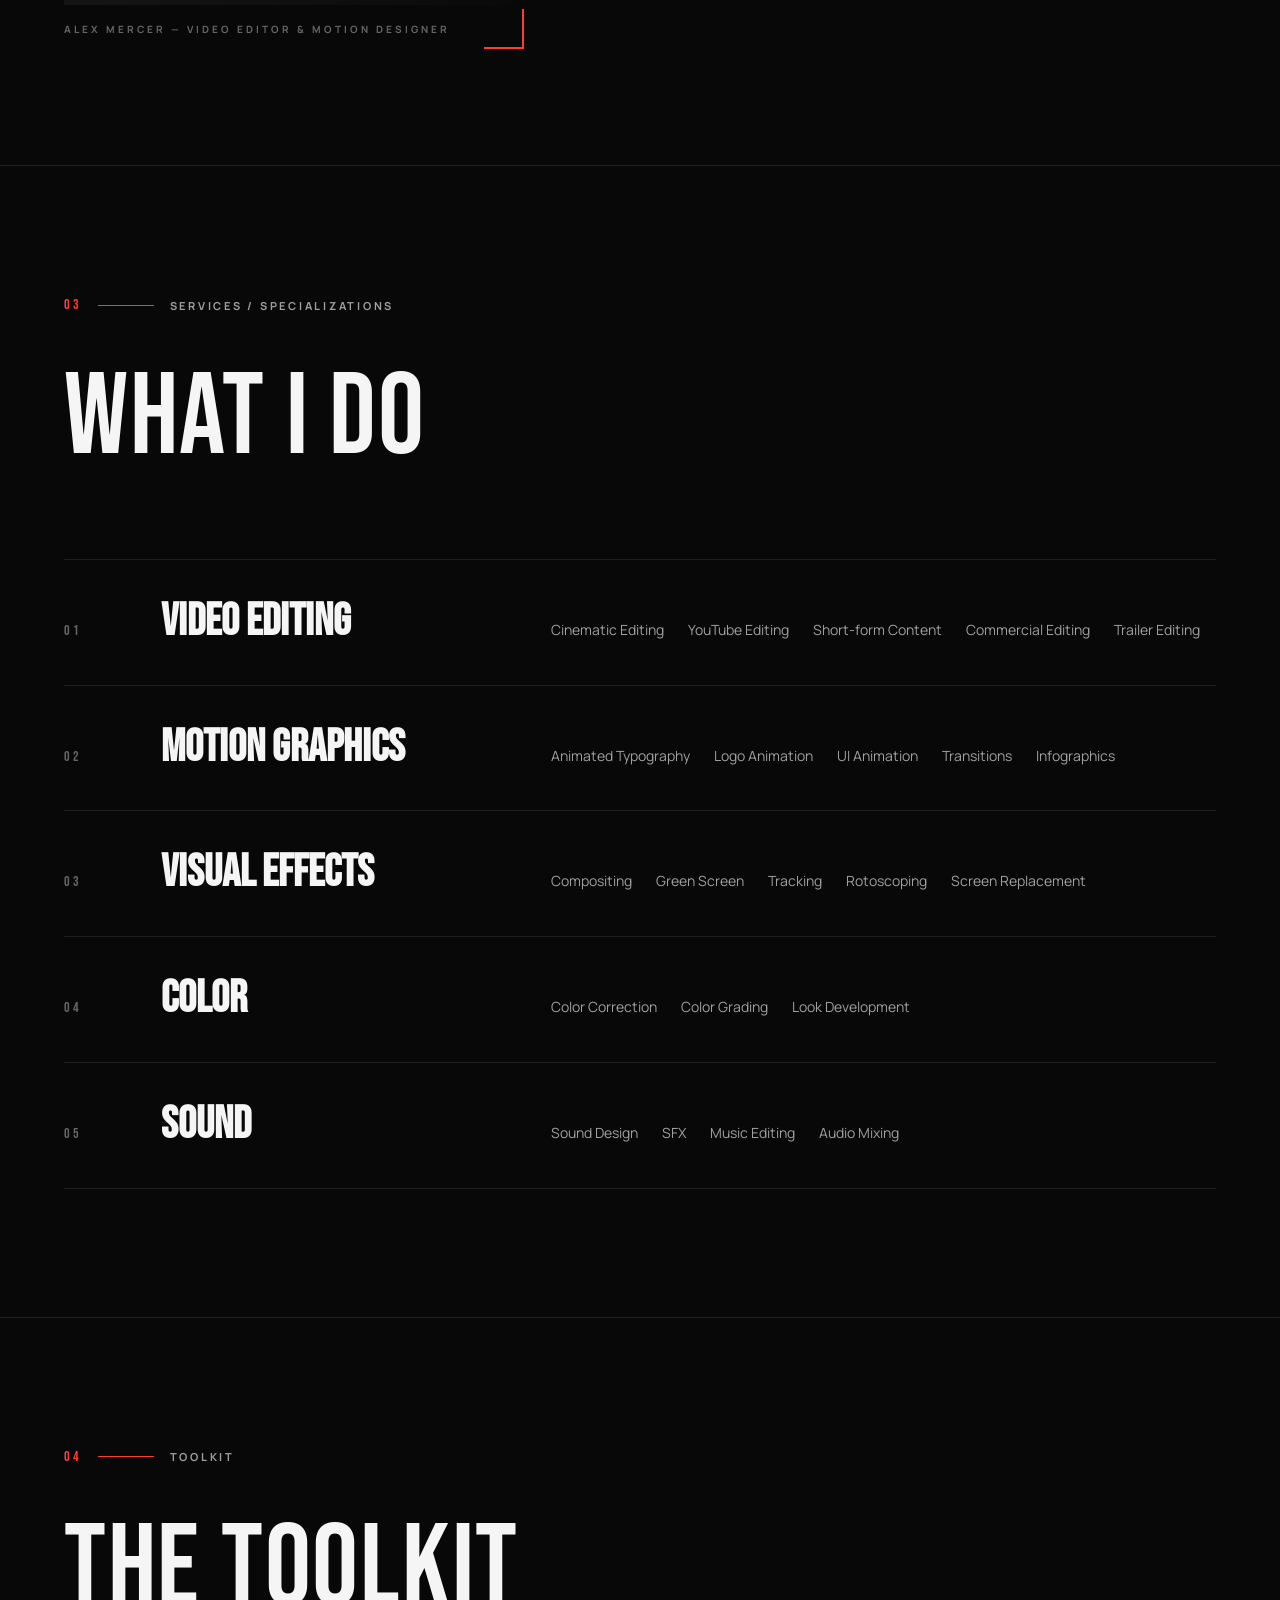
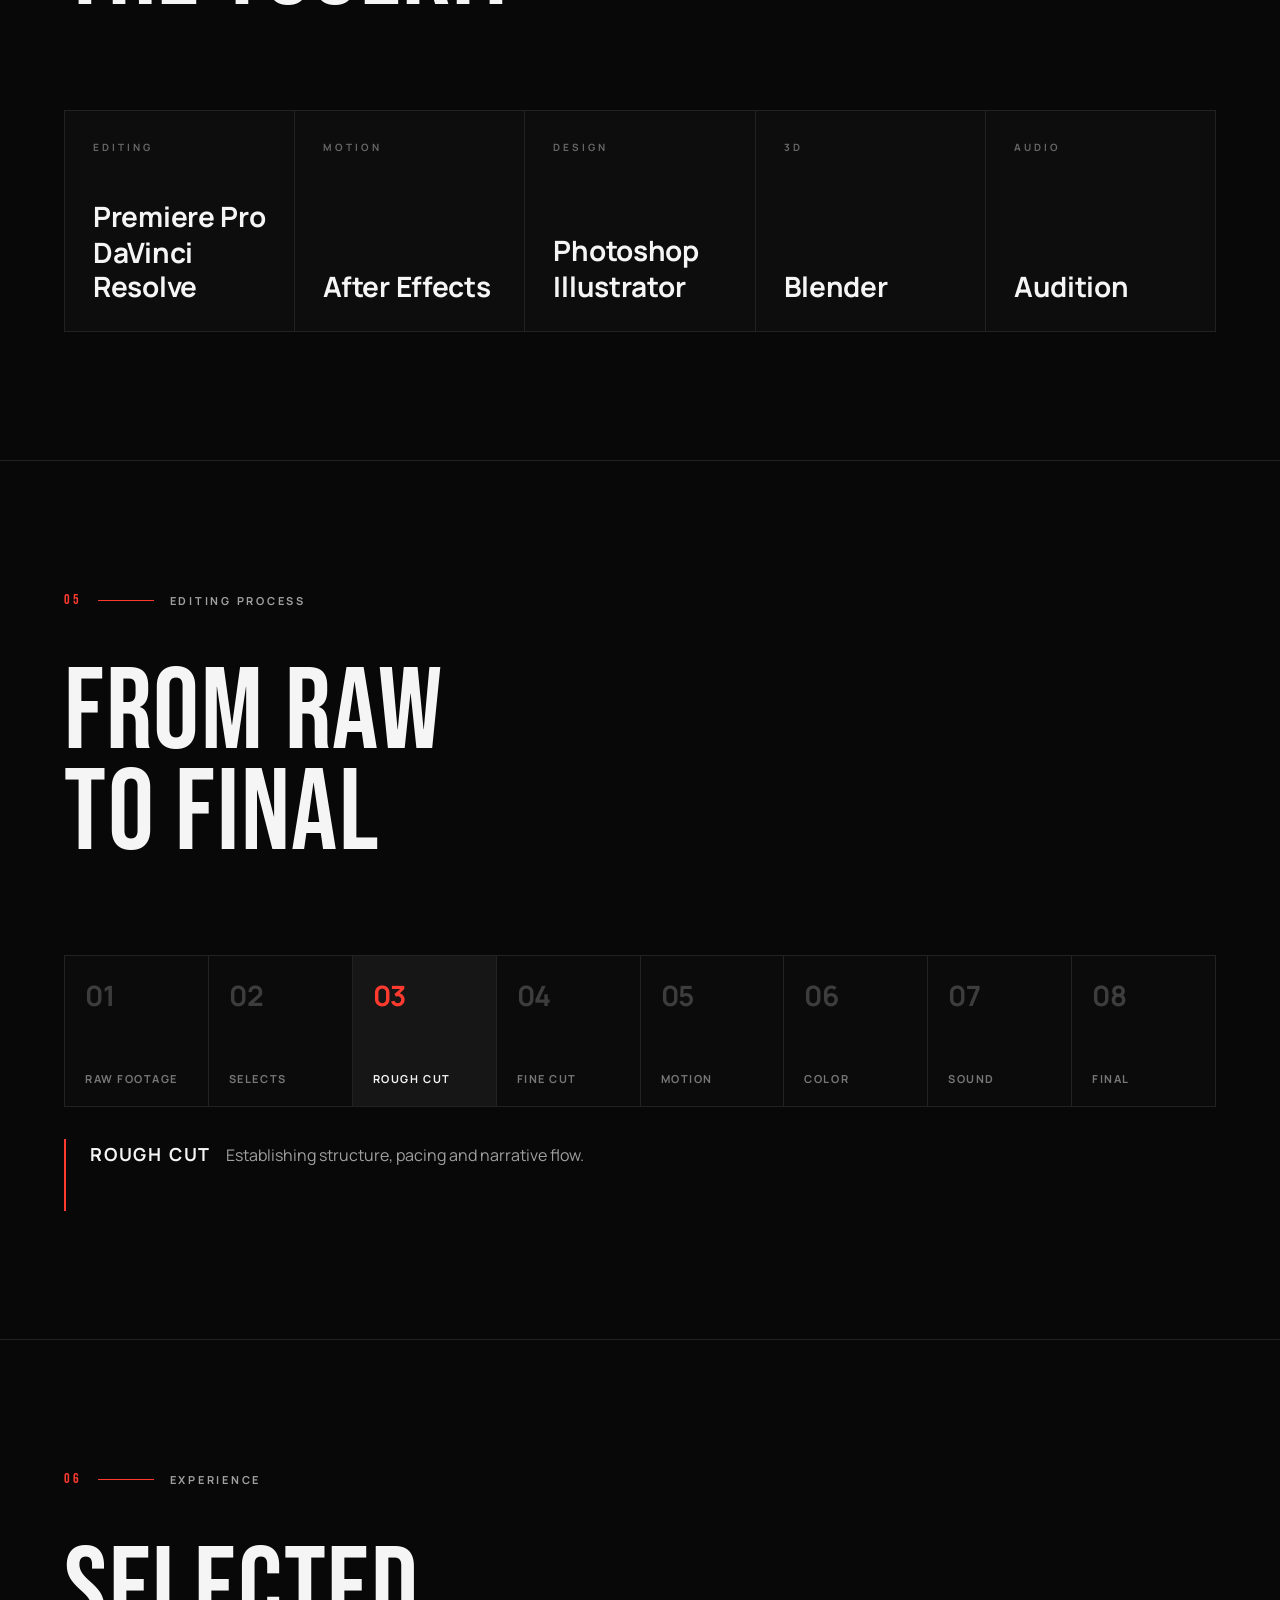
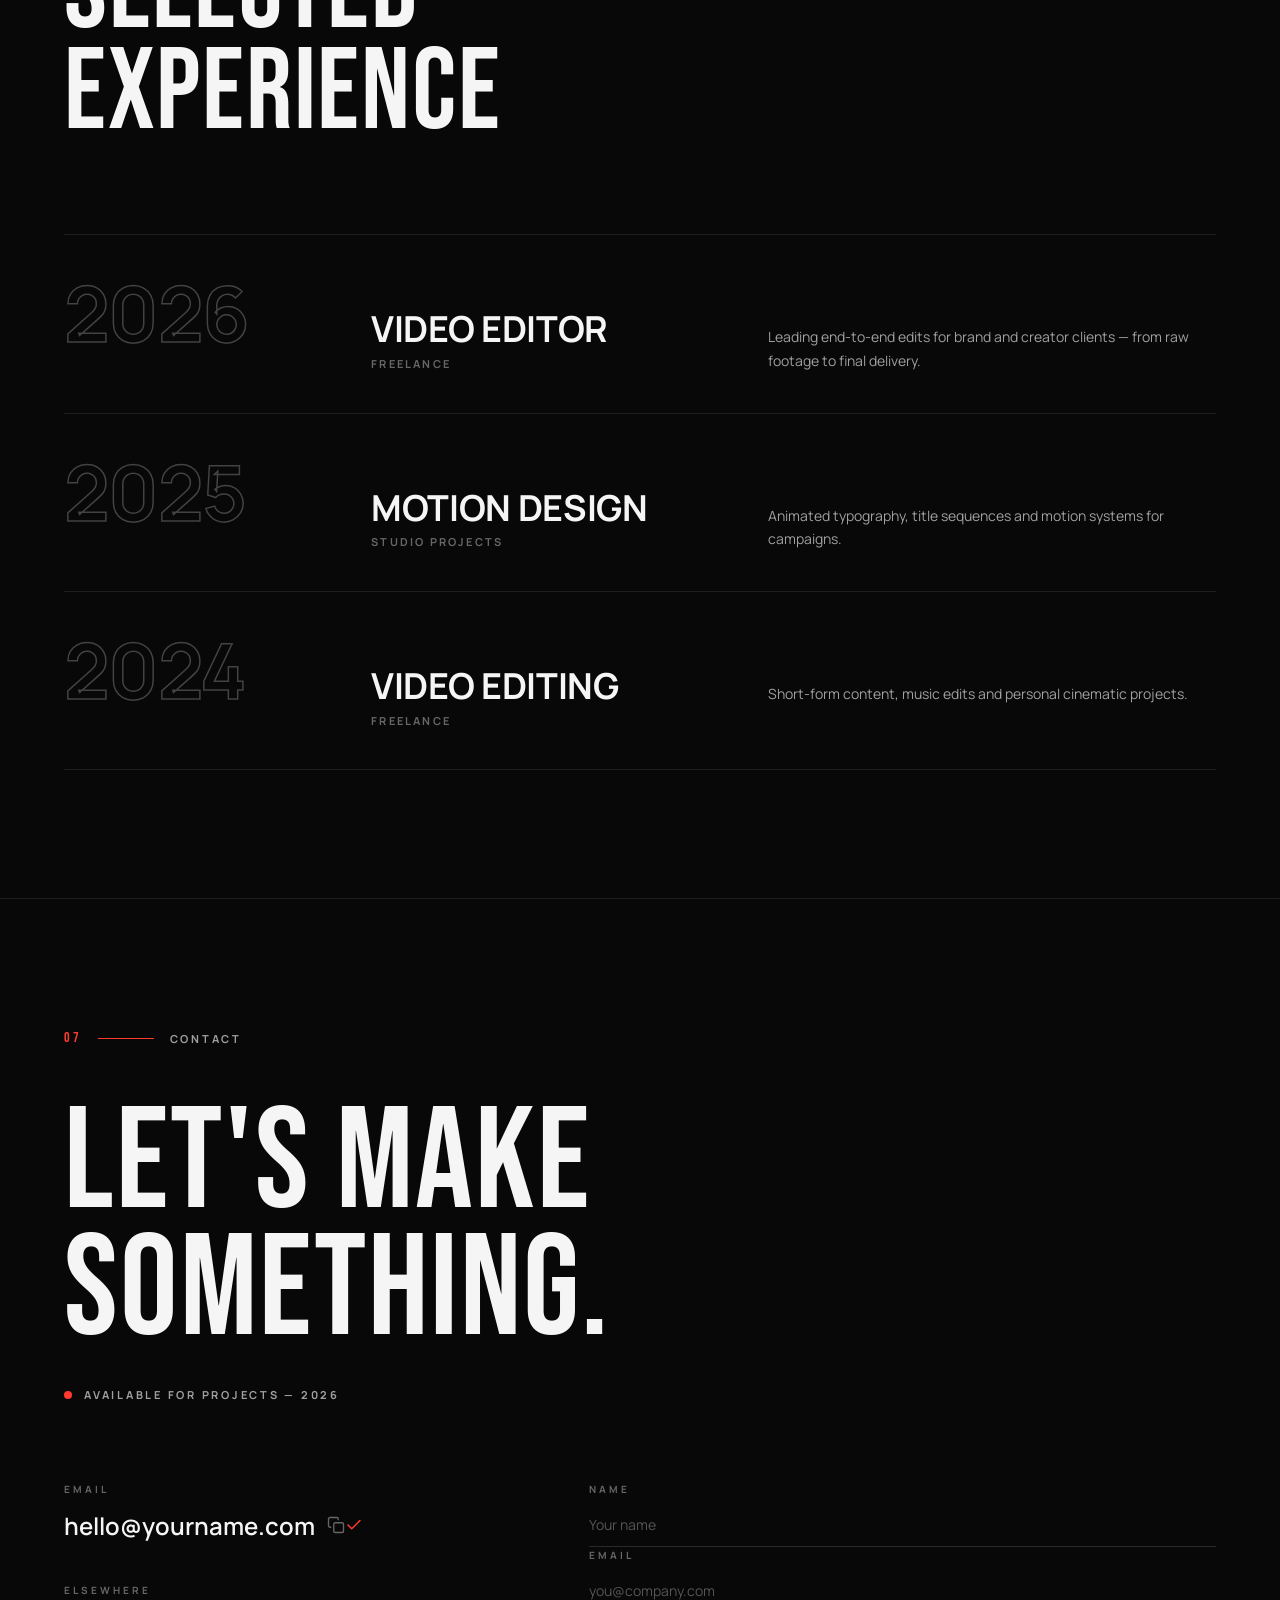
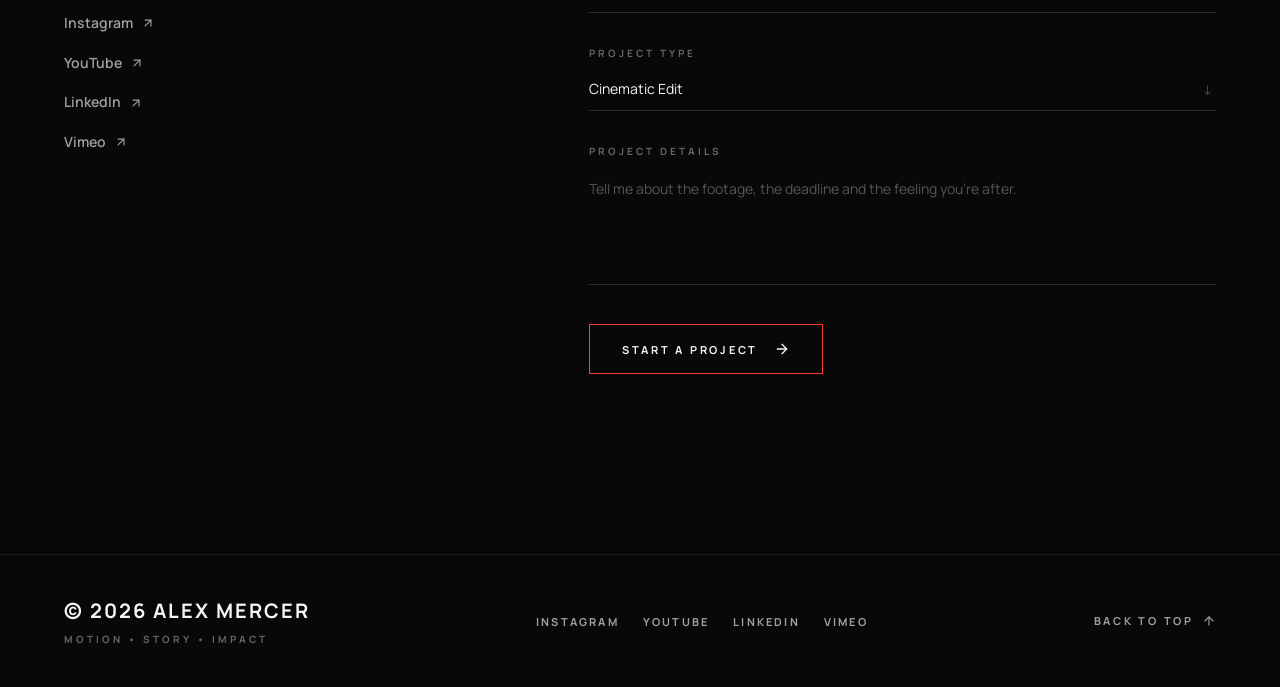
==== commit 08c57fc2: "Hide admin nav links and add support for editing profile and hero background image paths in admin CM" ====
--- a/index.html
+++ b/index.html
@@ -34,7 +34,6 @@
       <li><a href="#about" class="nav-link" data-testid="nav-link-about">ABOUT</a></li>
       <li><a href="#services" class="nav-link" data-testid="nav-link-services">SERVICES</a></li>
       <li><a href="#contact" class="nav-link" data-testid="nav-link-contact">CONTACT</a></li>
-      <li><a href="admin.html" class="nav-link" style="border: 1px solid var(--color-accent); padding: 4px 10px; border-radius: 4px; color: var(--color-accent);" data-testid="nav-link-admin">ADMIN</a></li>
     </ul>
     <!-- Mobile hamburger -->
     <button class="nav-hamburger" id="navHamburger" aria-label="Toggle menu" aria-expanded="false" data-testid="nav-menu-button">
@@ -49,7 +48,6 @@
       <li><a href="#about" class="drawer-link" data-testid="mobile-nav-about">ABOUT</a></li>
       <li><a href="#services" class="drawer-link" data-testid="mobile-nav-services">SERVICES</a></li>
       <li><a href="#contact" class="drawer-link" data-testid="mobile-nav-contact">CONTACT</a></li>
-      <li><a href="admin.html" class="drawer-link" style="color: var(--color-accent);" data-testid="mobile-nav-admin">ADMIN</a></li>
     </ul>
   </div>
 
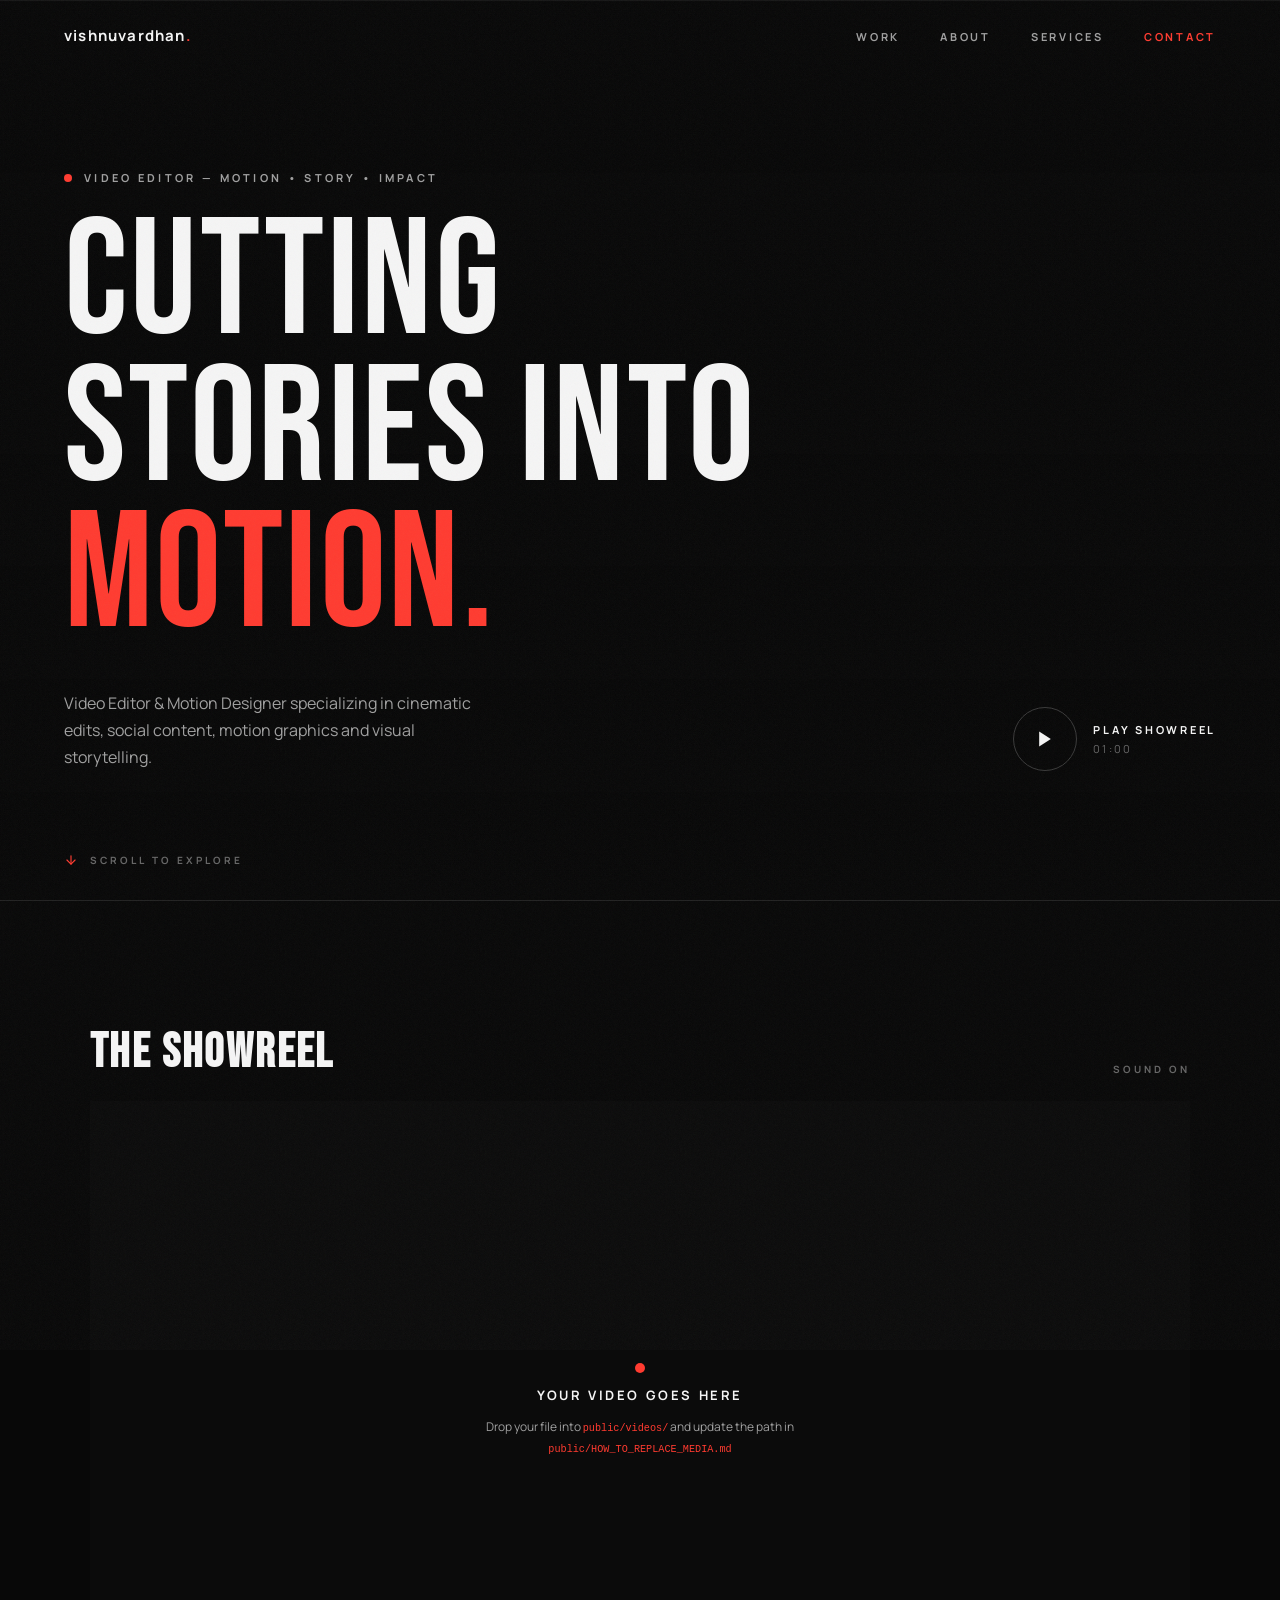
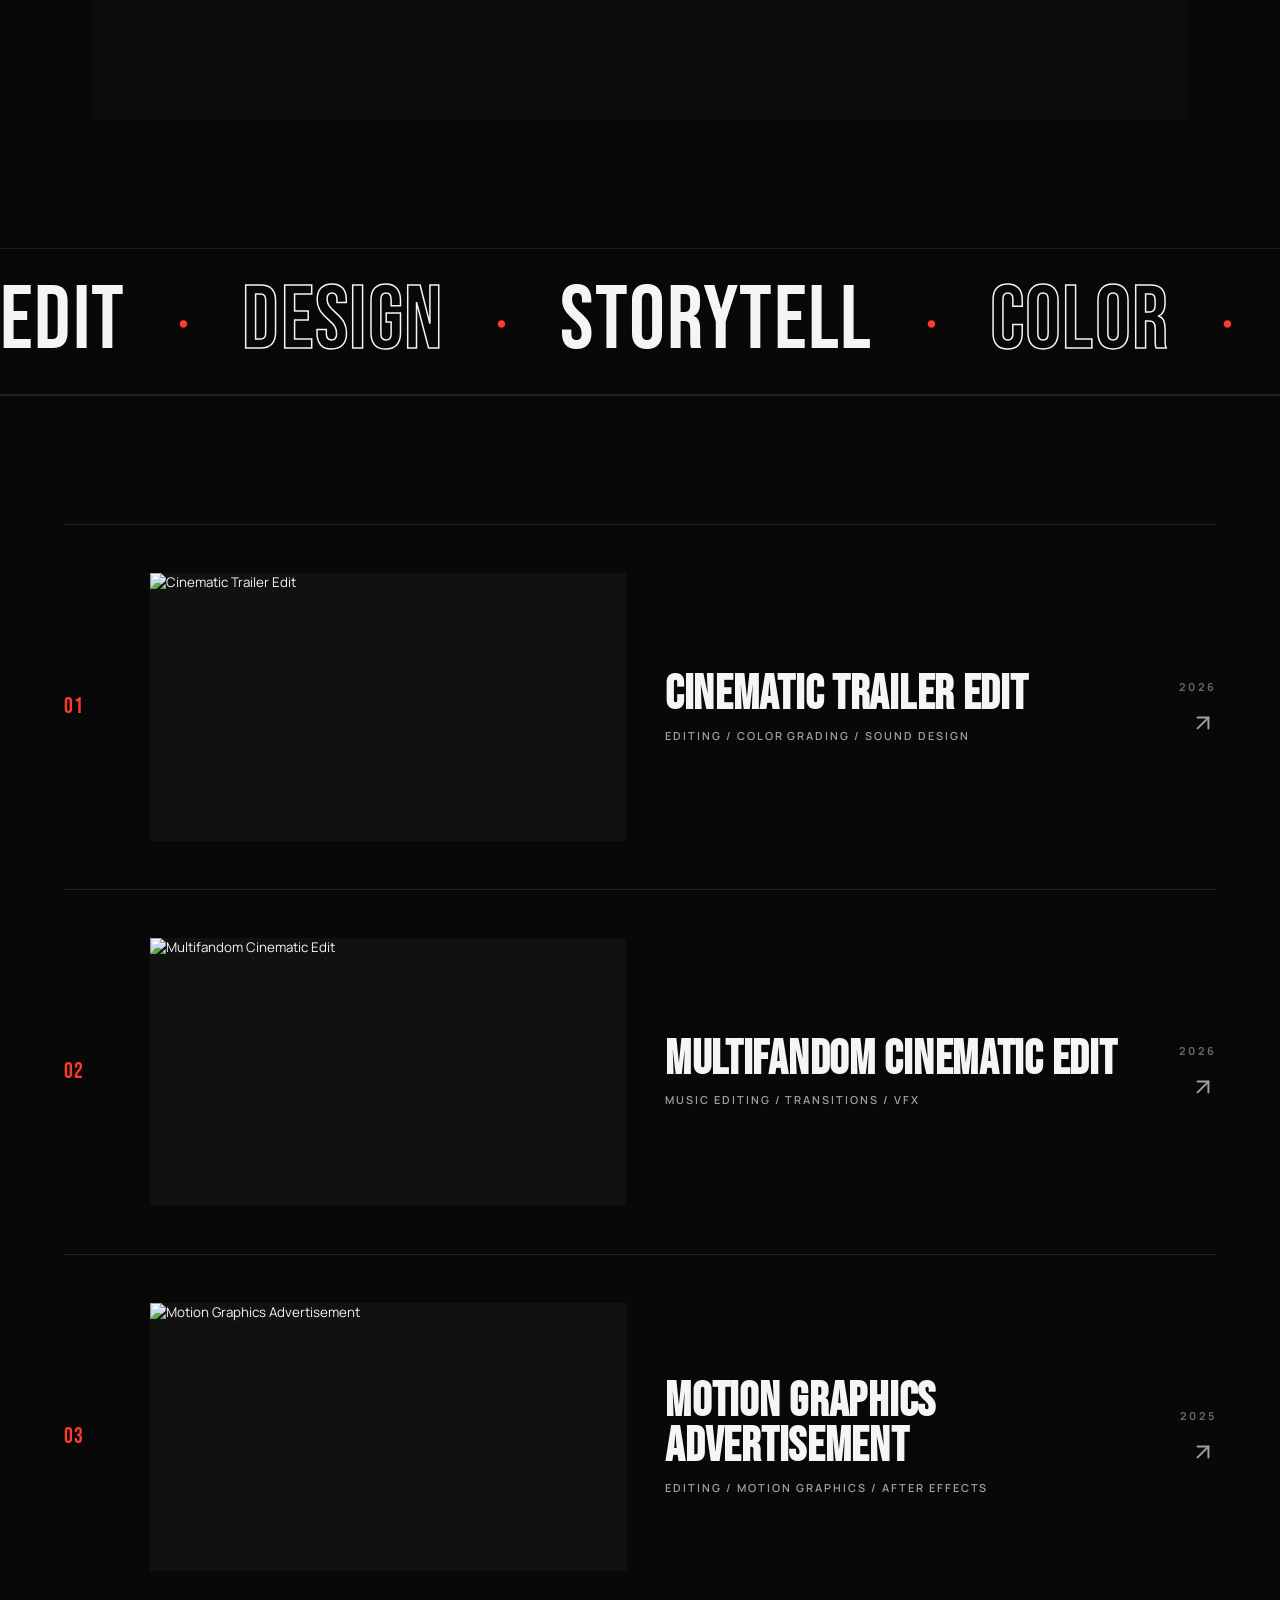
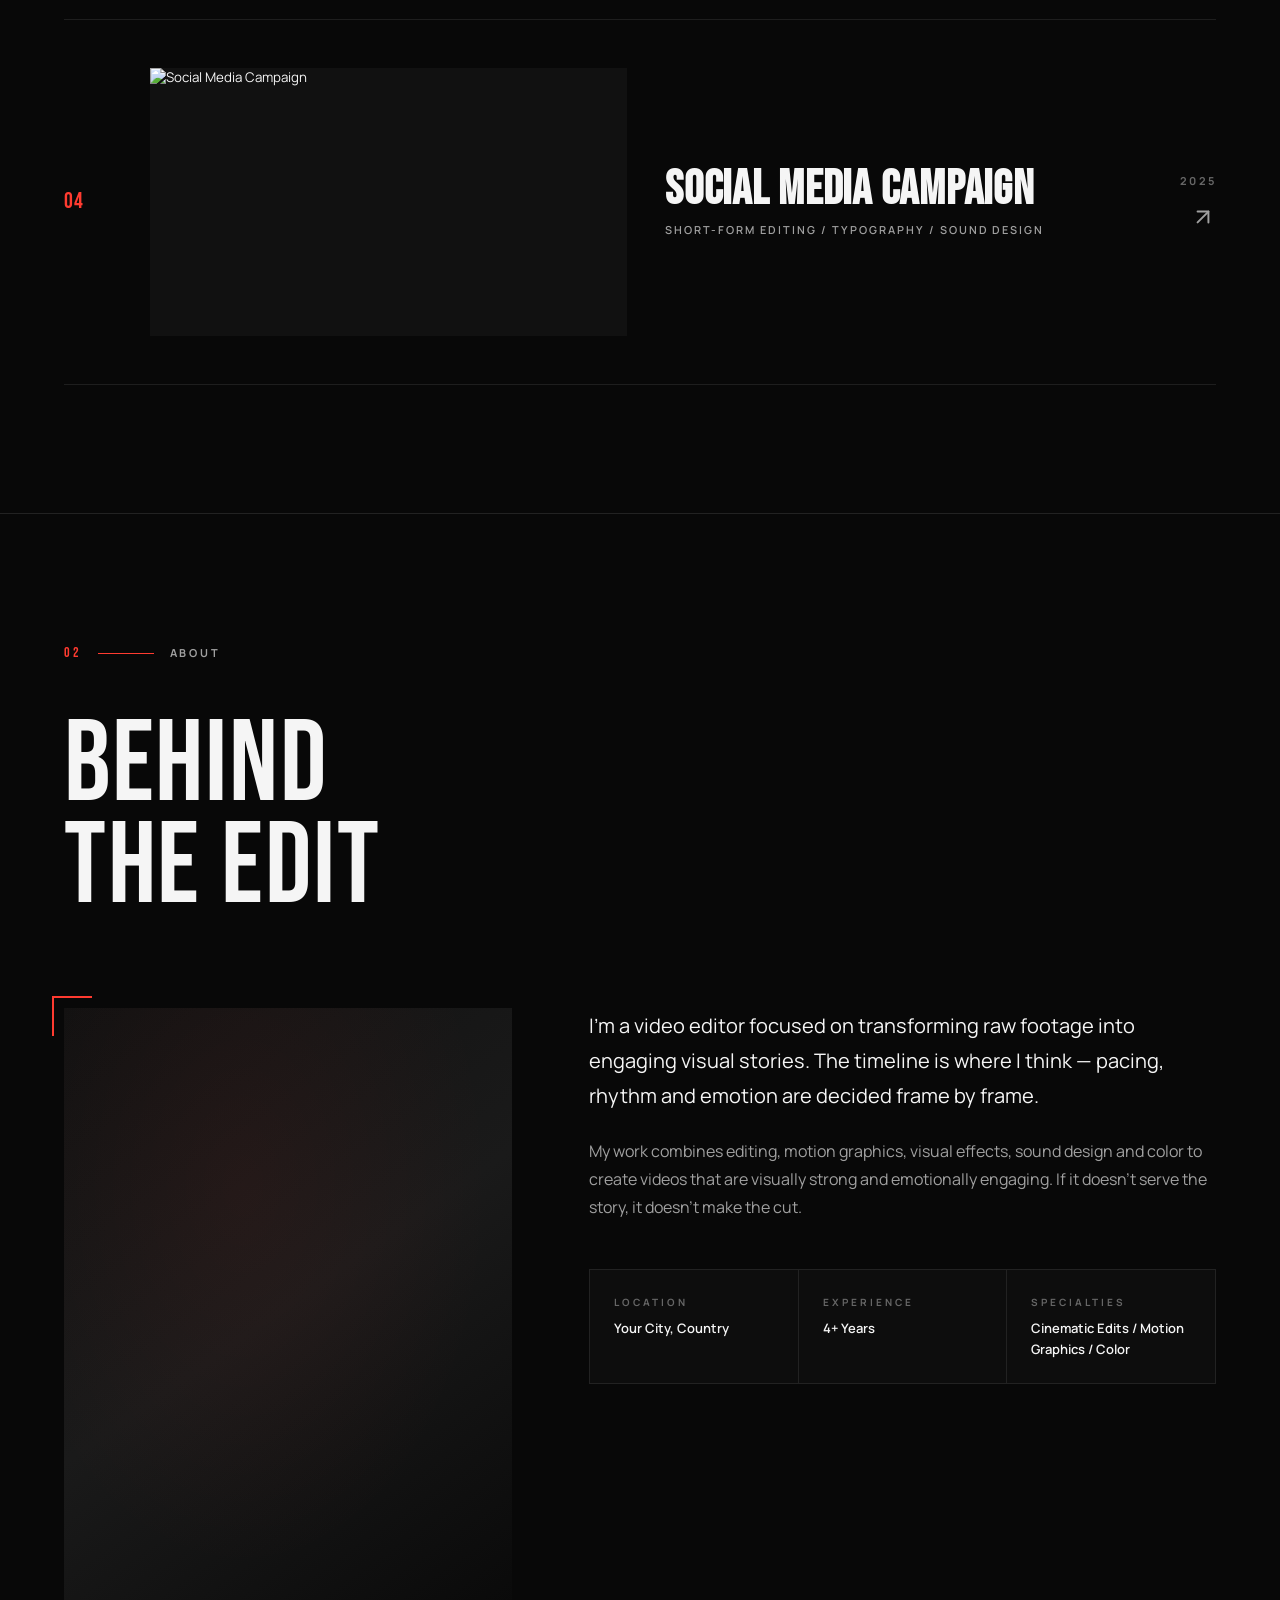
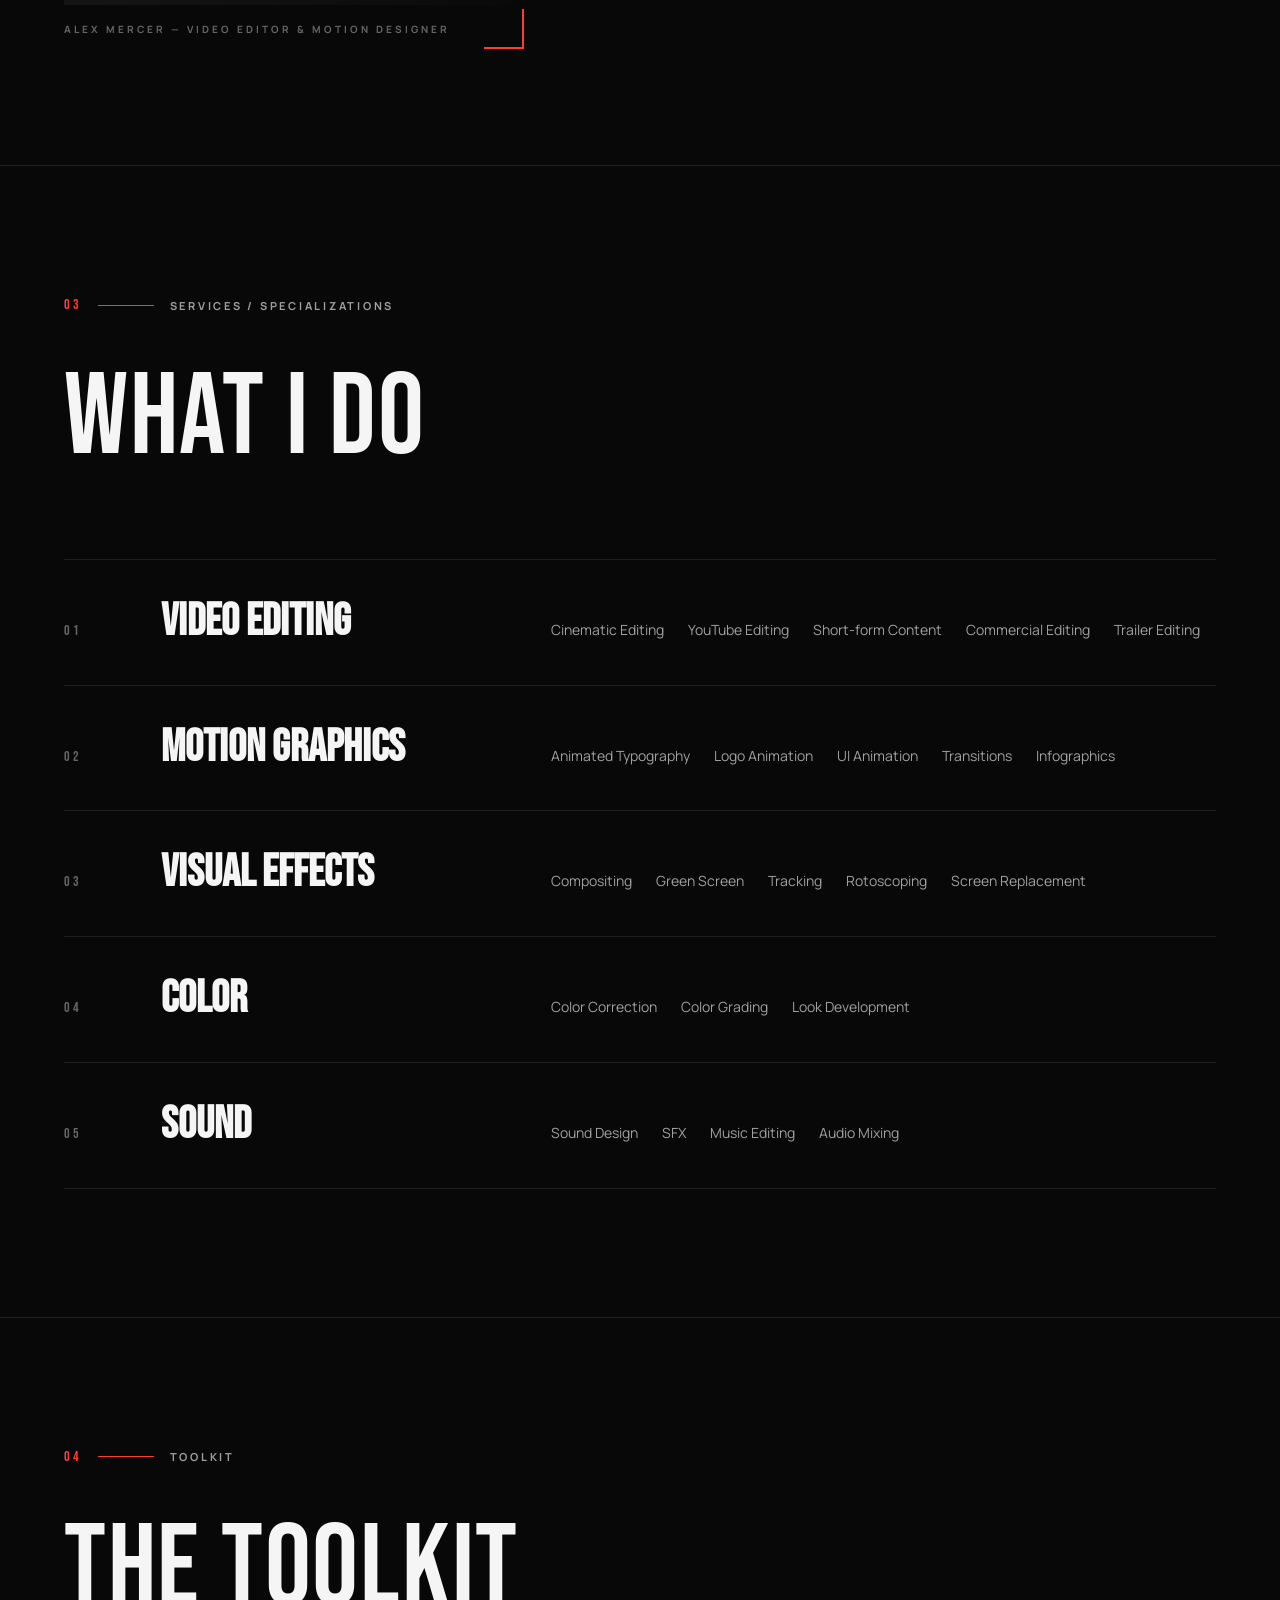
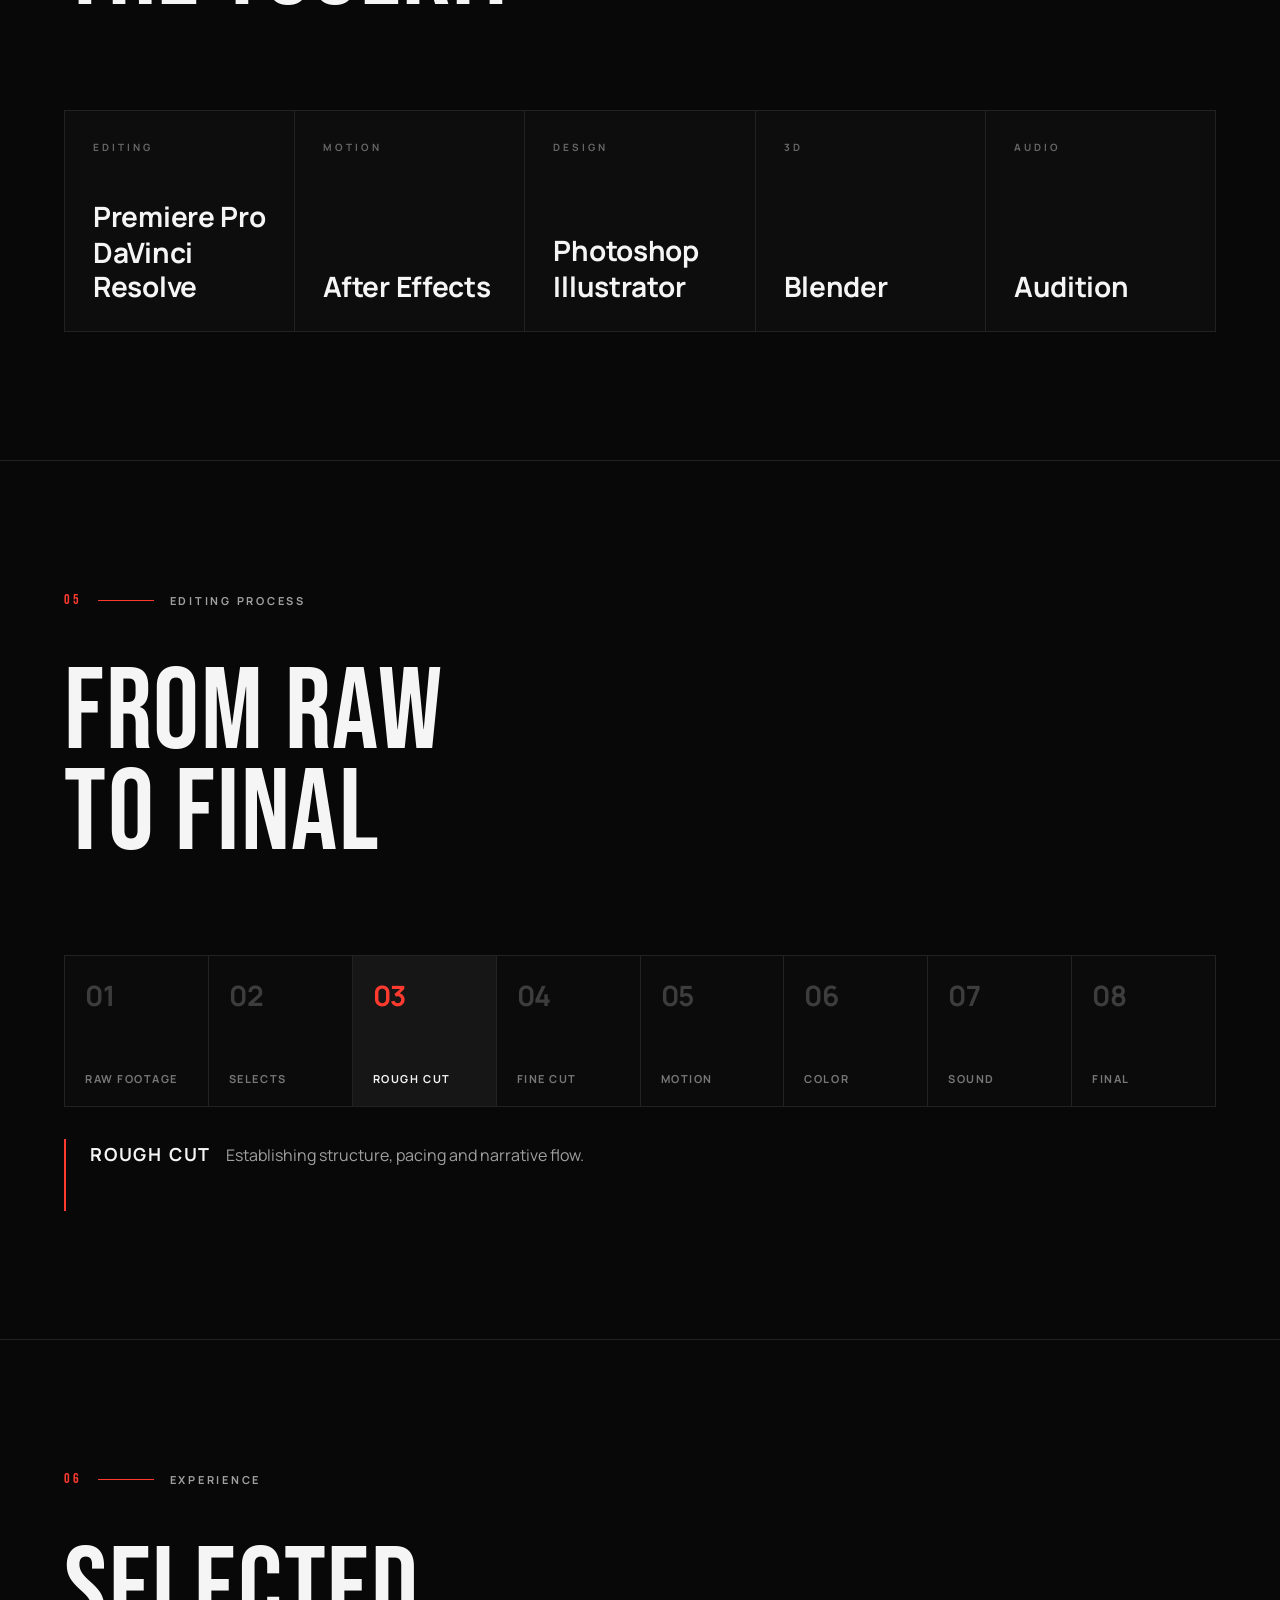
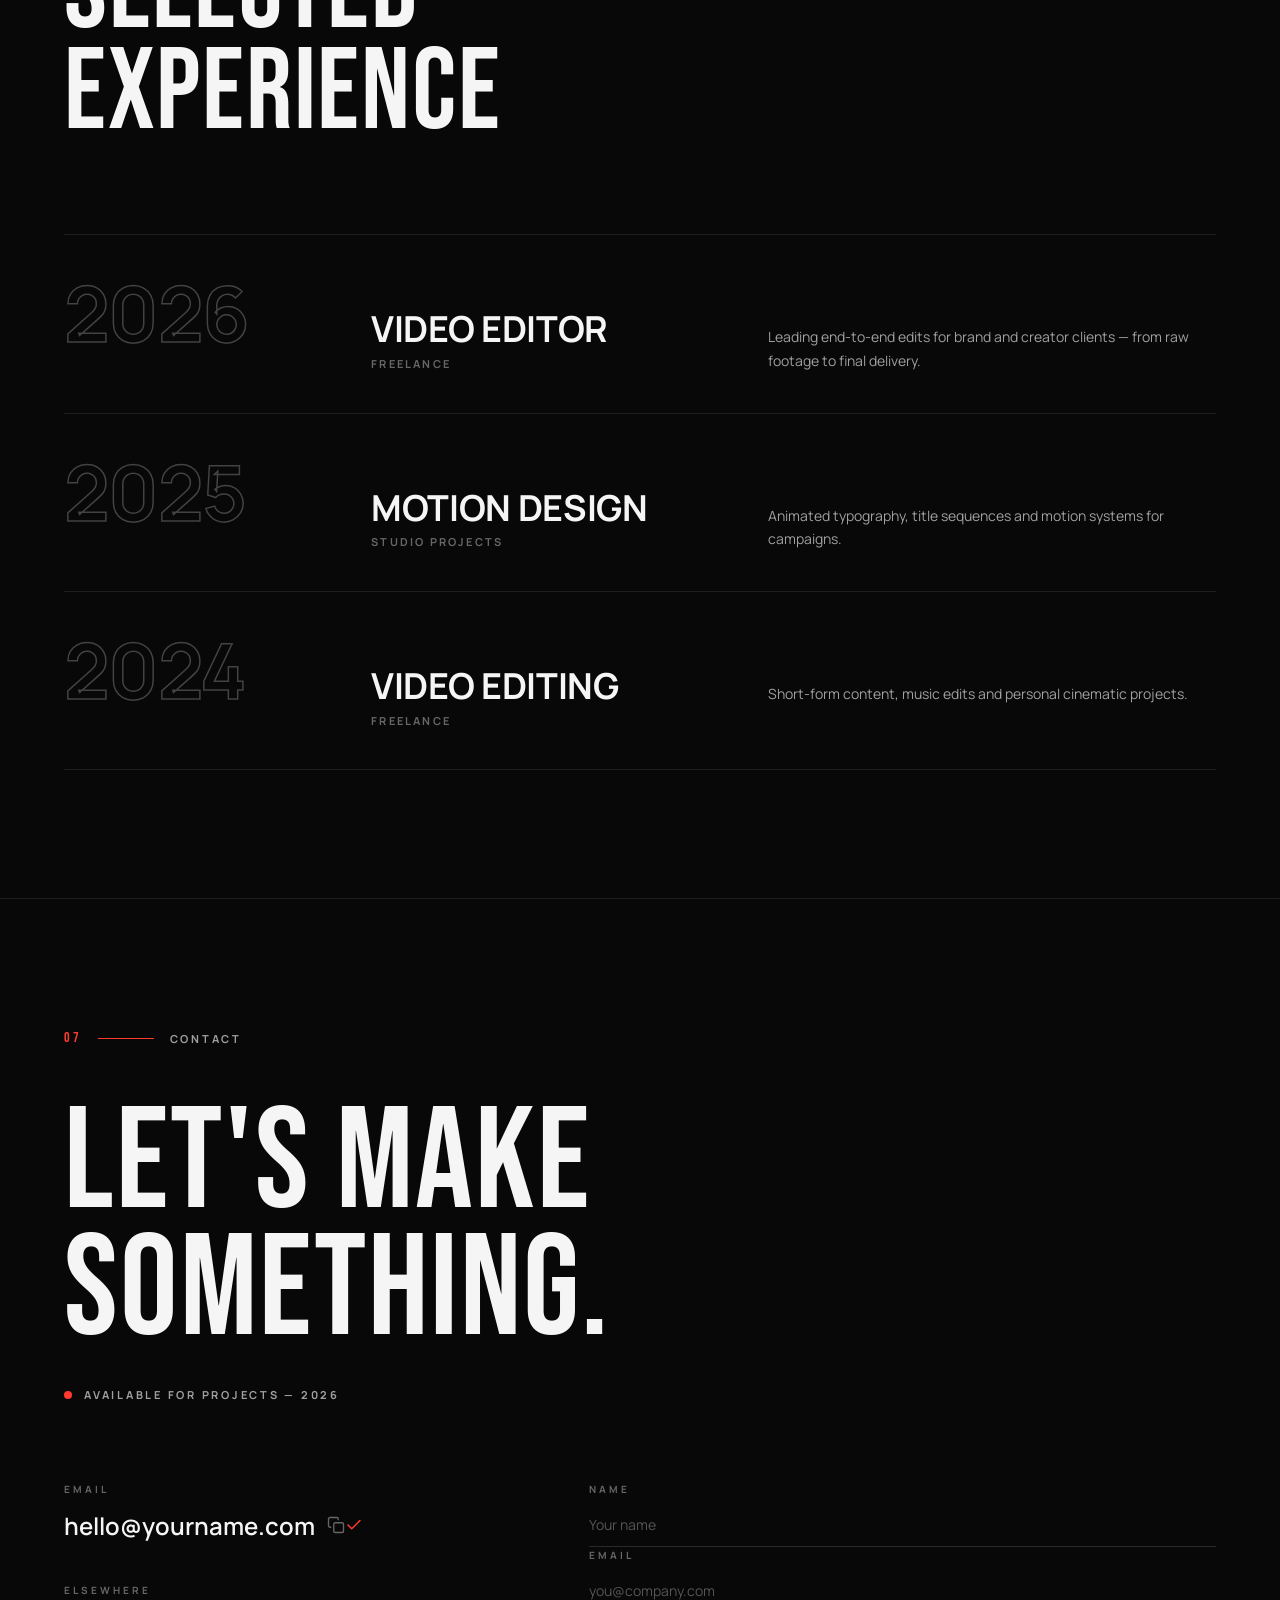
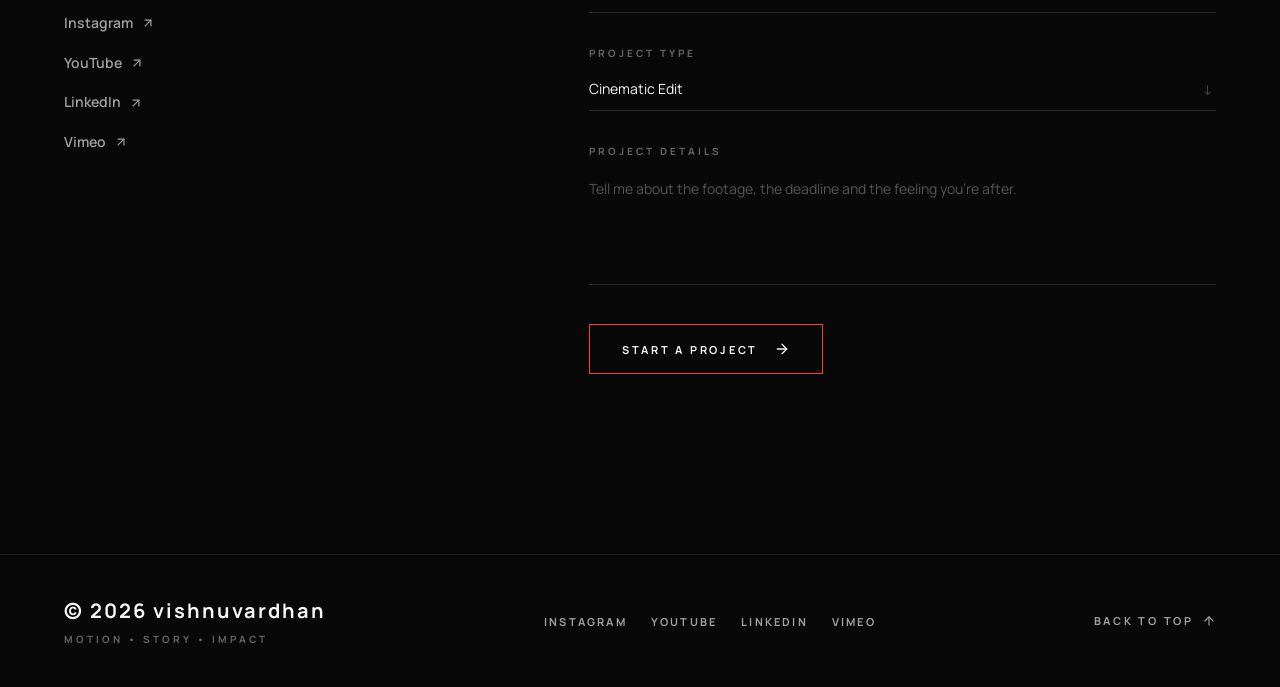
==== commit 7240cf26: "Support YouTube and Vimeo video embeds in project modal alongside direct MP4 links" ====
--- a/index.html
+++ b/index.html
@@ -391,8 +391,9 @@
           </div>
 
           <!-- Video player (Final Cut) -->
-          <div class="modal-video-wrapper">
+          <div class="modal-video-wrapper" style="position: relative;">
             <video class="modal-video" id="modalVideo" controls playsinline preload="metadata"></video>
+            <iframe id="modalEmbedVideo" class="modal-video" style="border: none; position: absolute; top: 0; left: 0; width: 100%; height: 100%; display: none;" allow="autoplay; fullscreen" allowfullscreen></iframe>
           </div>
 
           <!-- Project Meta -->
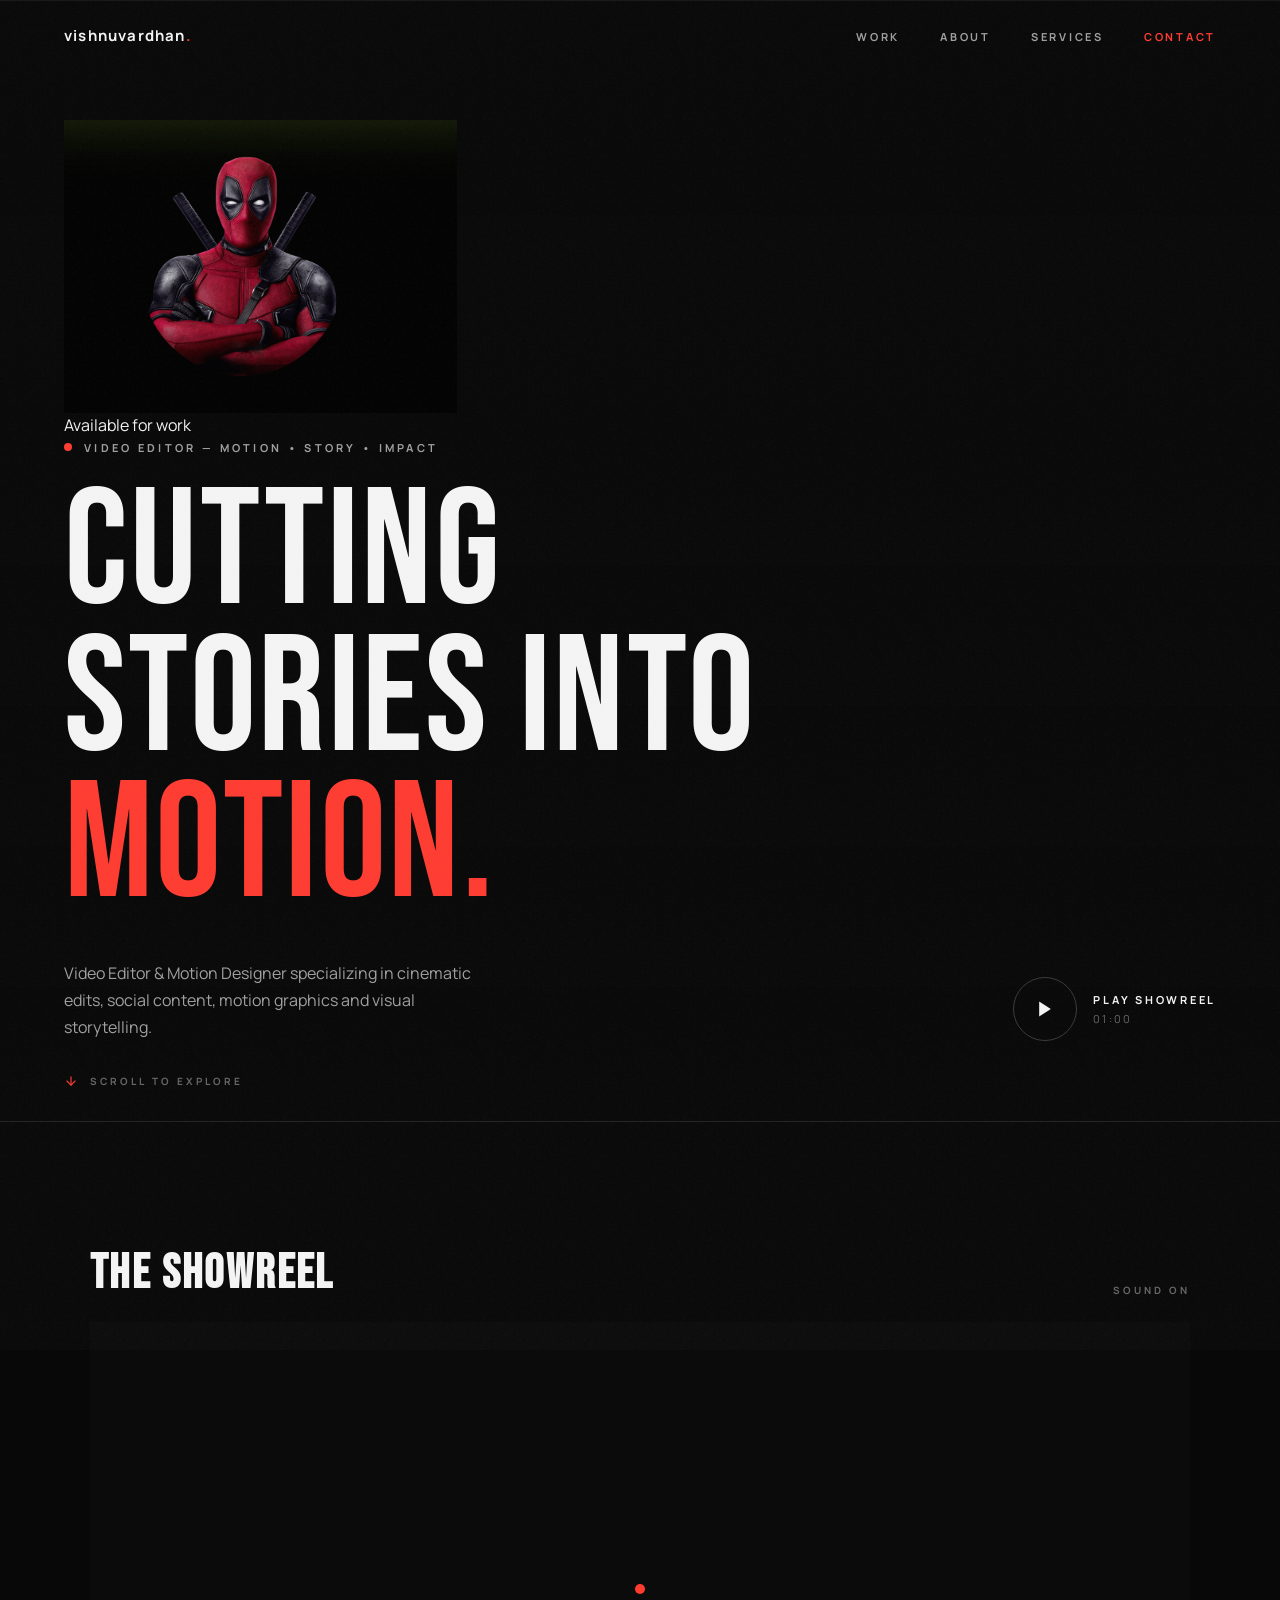
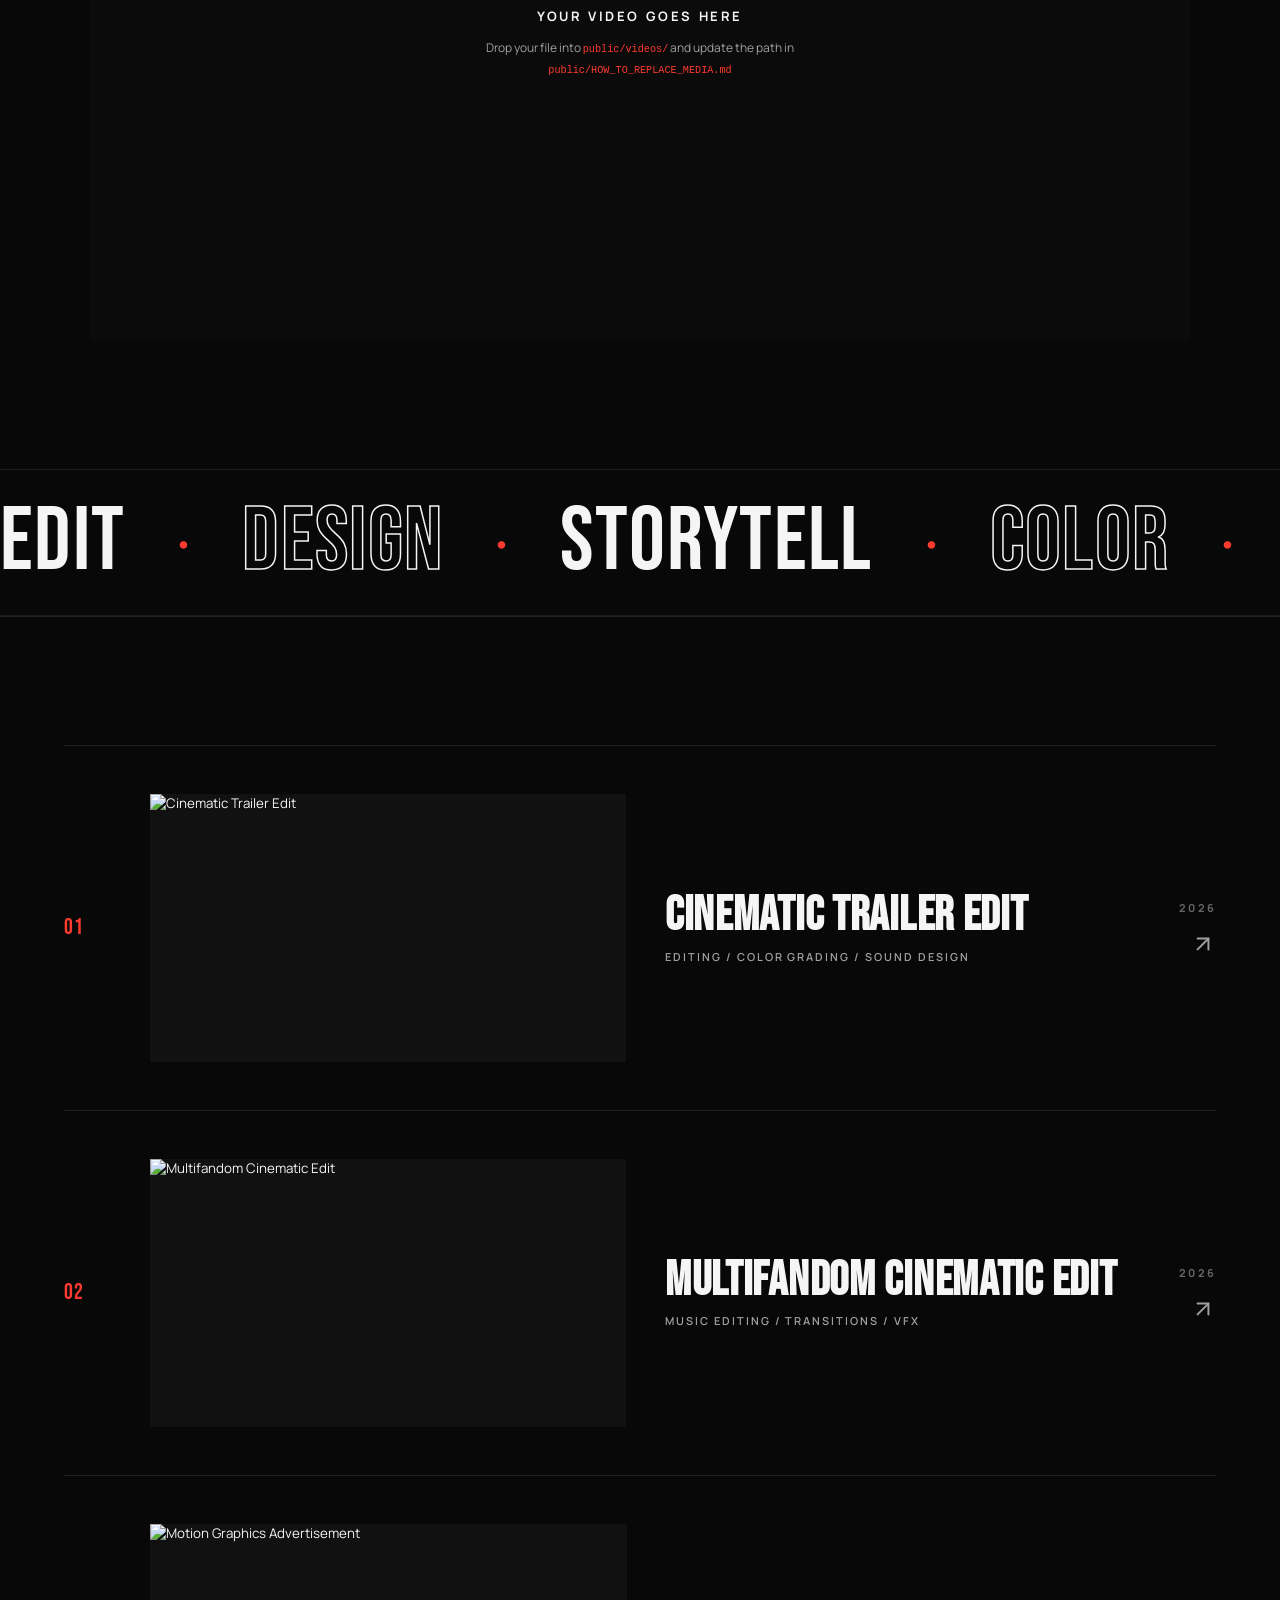
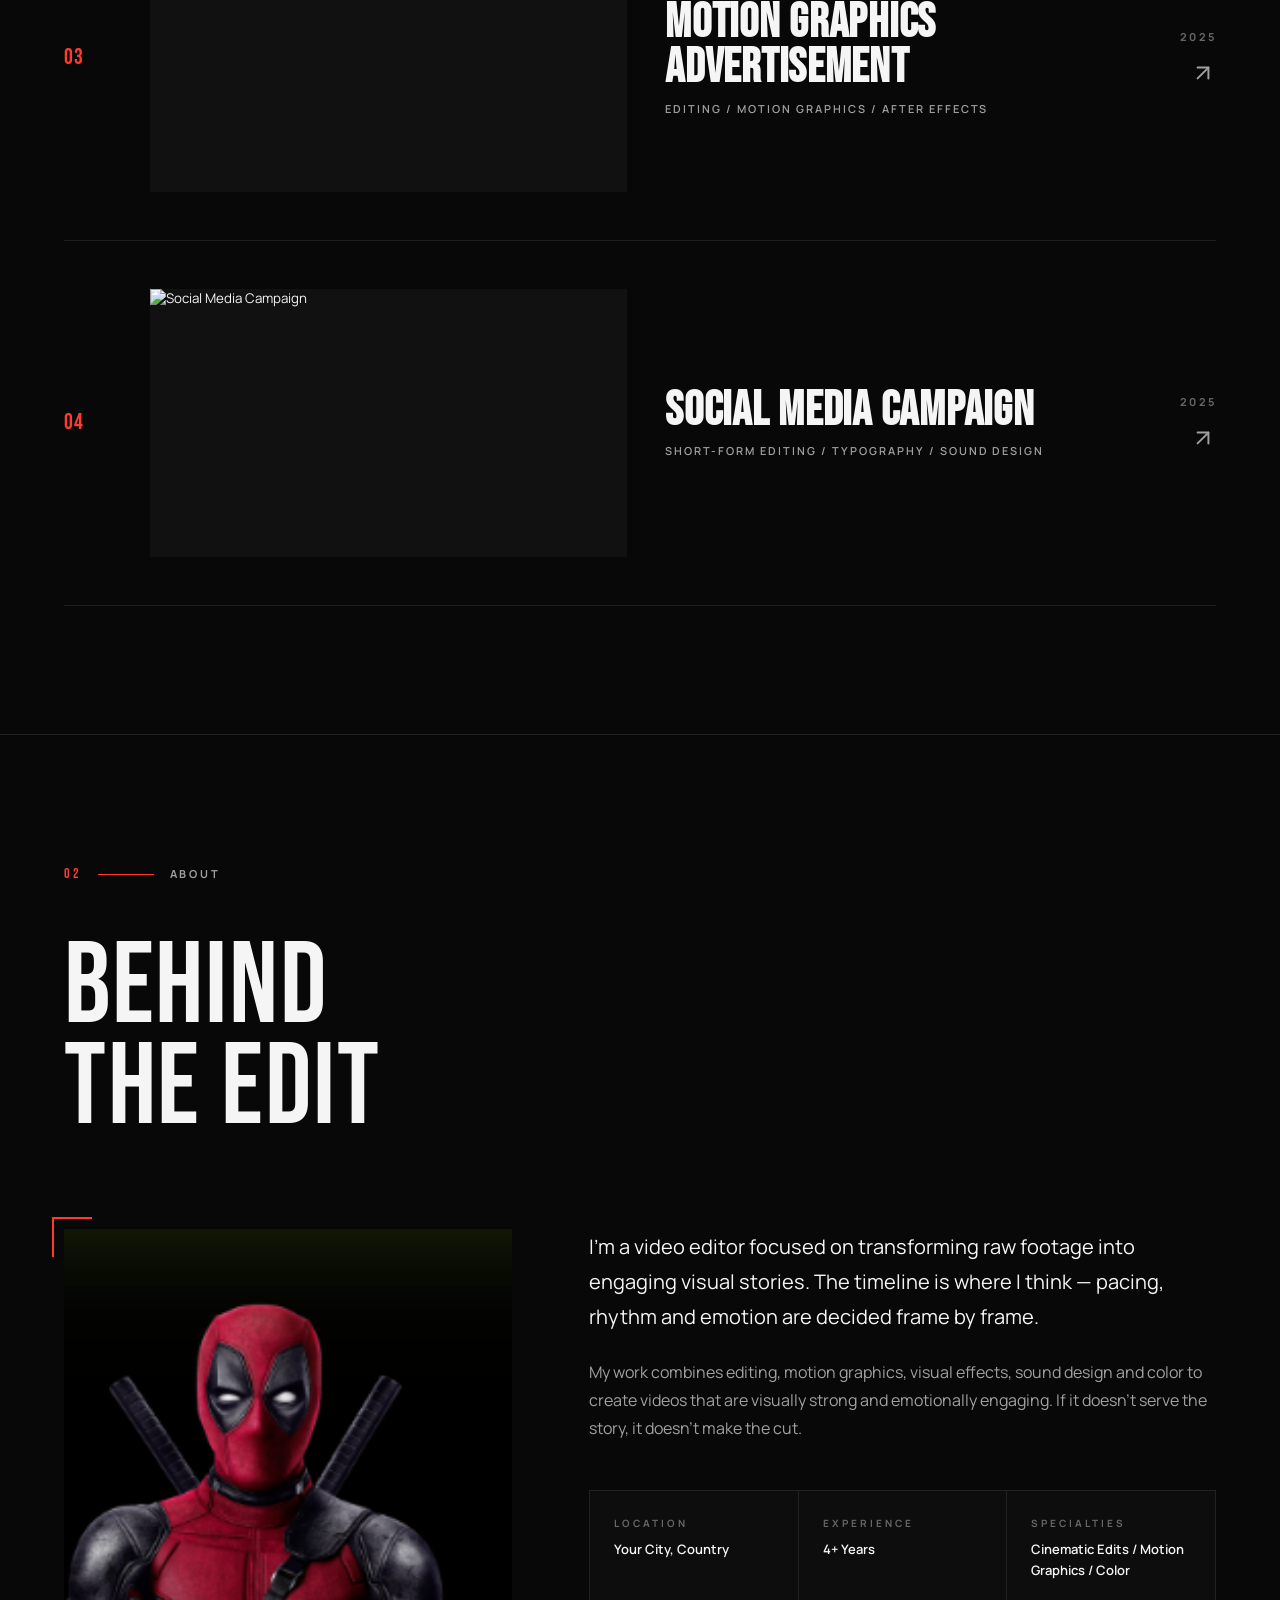
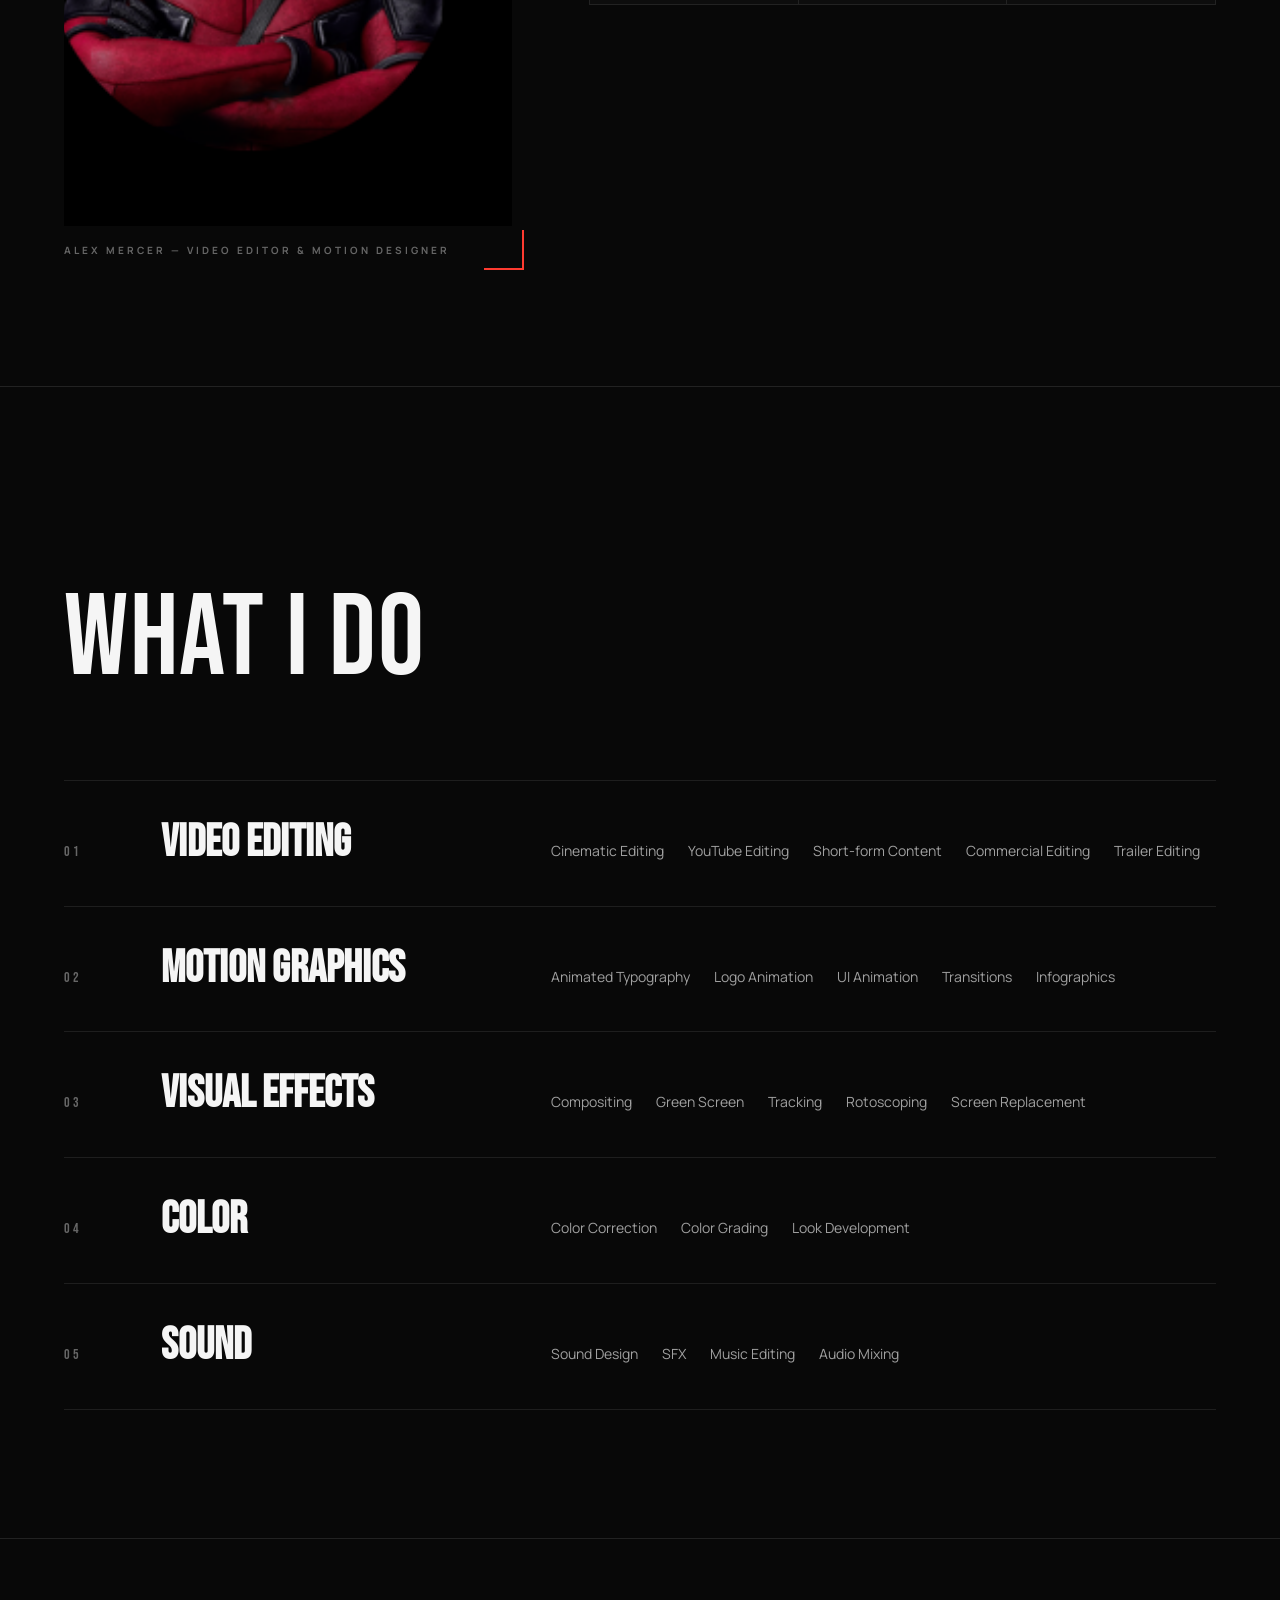
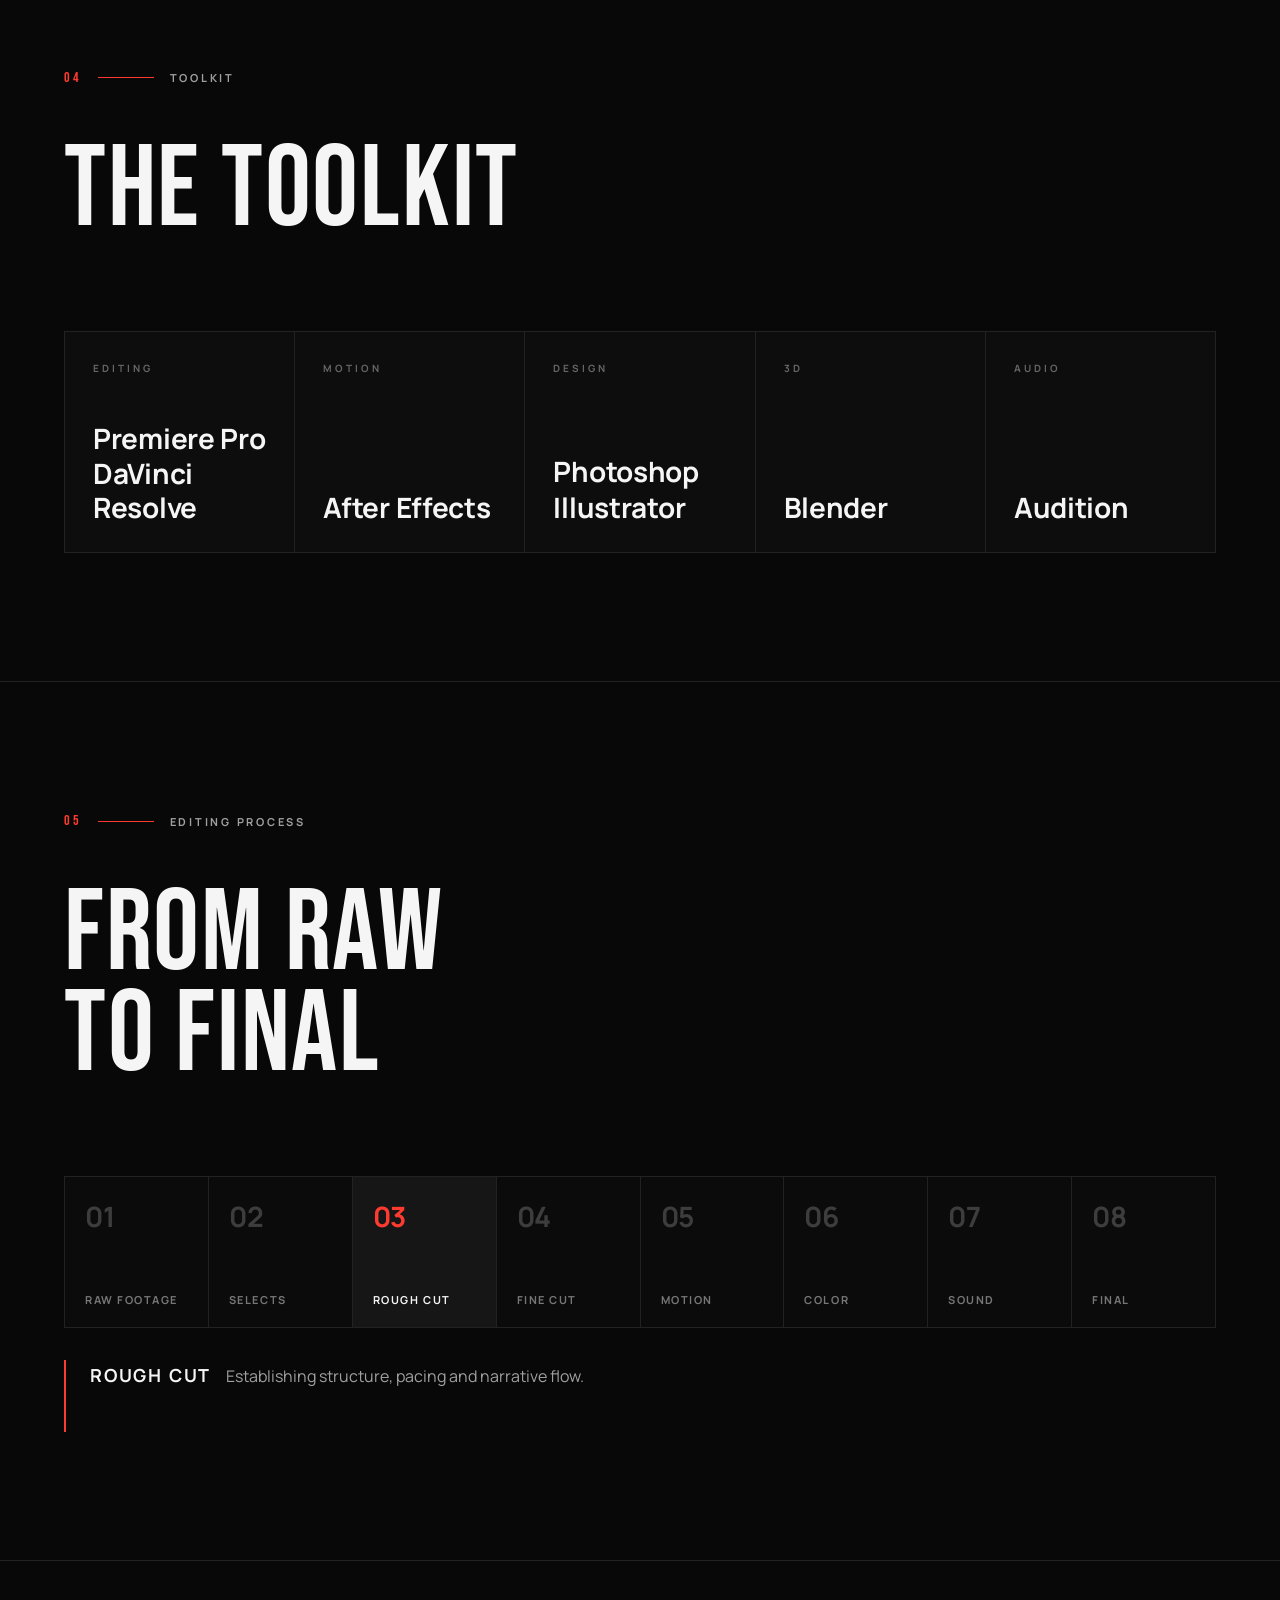
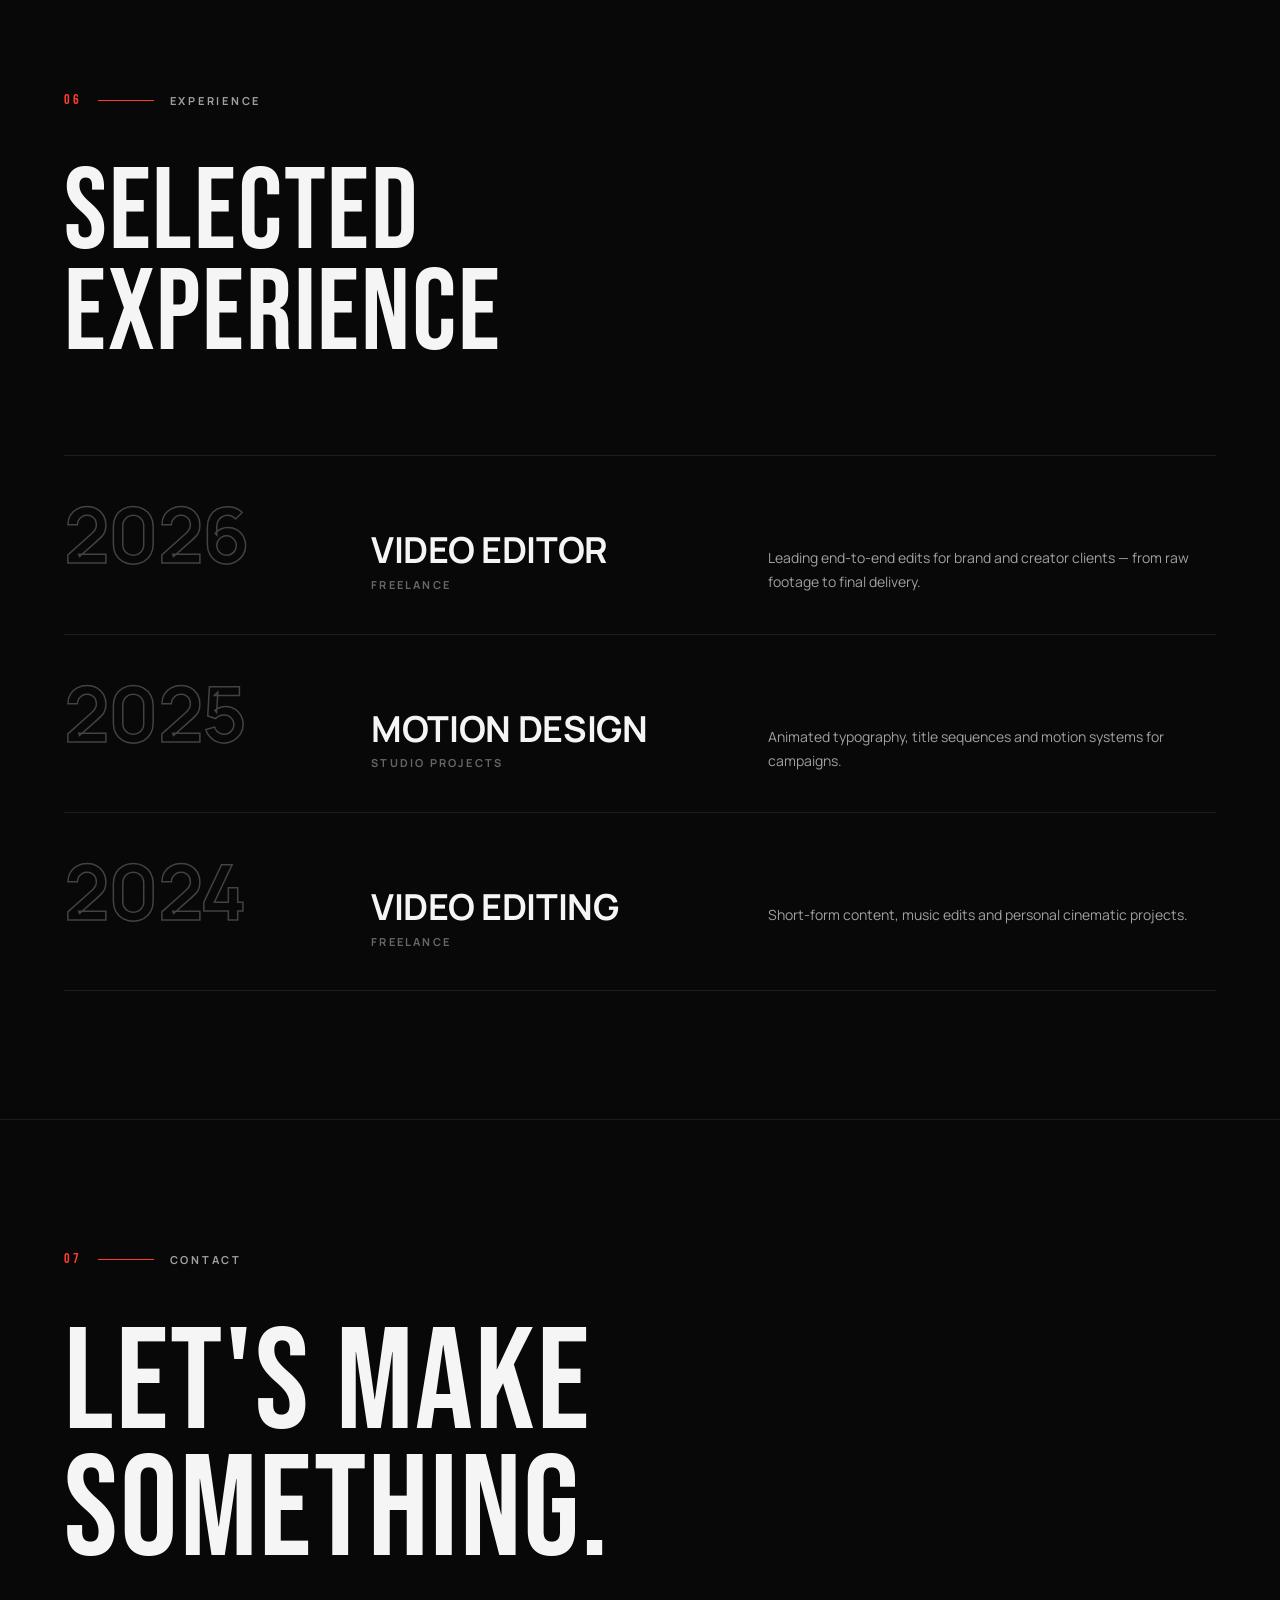
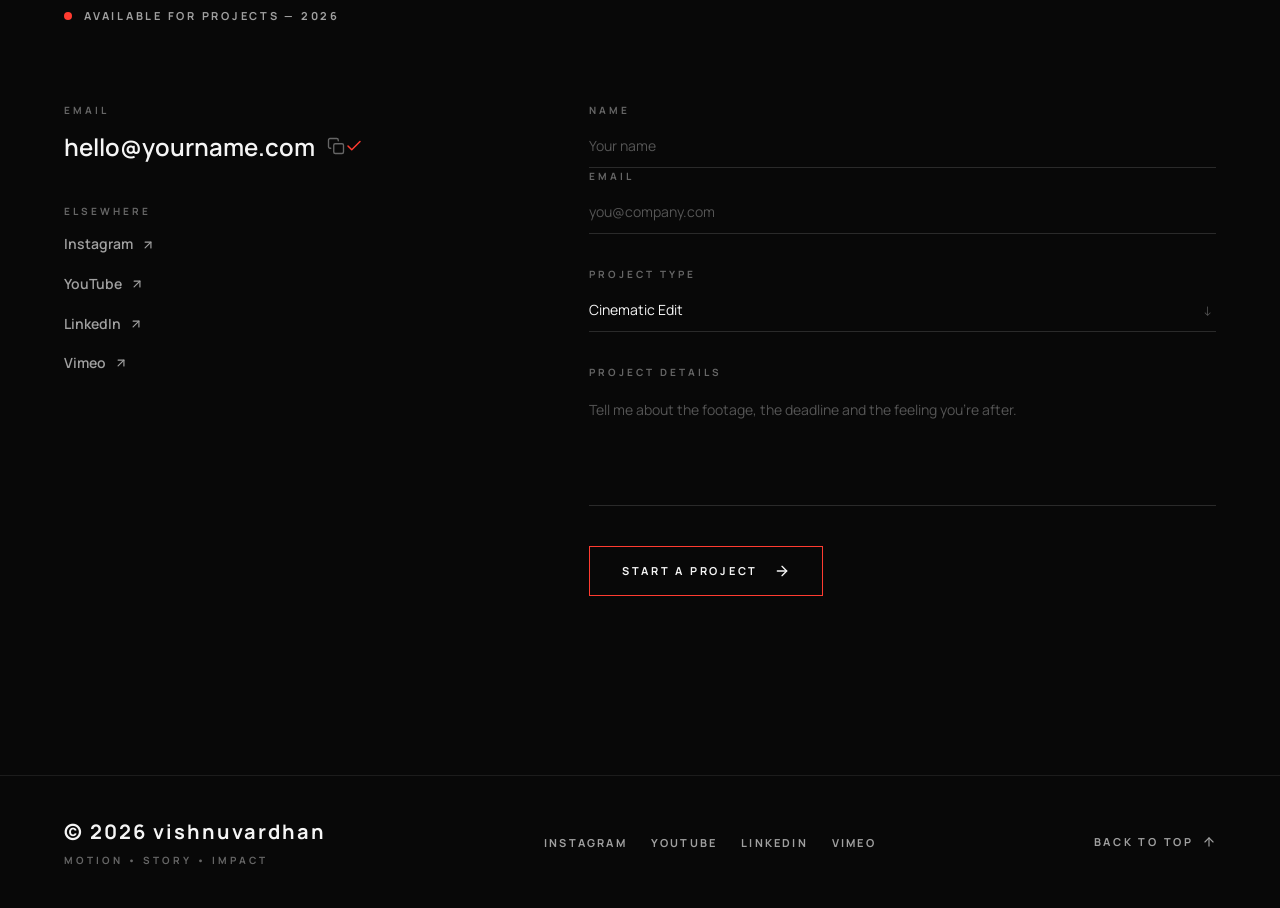
==== commit 73acd28c: "Create premium animated circular profile section with breathing float animation, mouse follow parall" ====
--- a/index.html
+++ b/index.html
@@ -68,6 +68,19 @@
 
       <!-- Hero content (fades out on scroll) -->
       <div class="hero-content" id="heroContent">
+
+        <!-- Circular Profile Avatar & Availability Badge -->
+        <div class="hero-profile-container fade-in" style="--delay: 0.1s;">
+          <div class="hero-avatar-wrapper" id="heroAvatarWrapper">
+            <div class="hero-avatar-float">
+              <img src="public/images/profile/profile.jpg" alt="Profile" class="hero-avatar-img" id="heroAvatarImg" />
+            </div>
+          </div>
+          <div class="hero-status-badge" data-testid="status-badge">
+            <span class="status-dot"></span>
+            Available for work
+          </div>
+        </div>
 
         <p class="hero-eyebrow fade-in" id="hero-eyebrow" style="--delay:0.15s">
           <span class="hero-eyebrow-dot" aria-hidden="true"></span>
--- a/css/style.css
+++ b/css/style.css
@@ -2445,10 +2445,167 @@
   .hero-scroll-arrow,
   .availability-dot {
     animation: none !important;
-  }
   *, *::before, *::after {
     transition-duration: 0.01ms !important;
     animation-duration:  0.01ms !important;
   }
 }
 
+/* ── HERO PROFILE COMPONENT ────────────────────────────────────── */
+.hero-profile-container {
+  display: flex;
+  flex-direction: column;
+  align-items: center;
+  margin-bottom: 28px;
+  width: 100%;
+}
+
+.hero-avatar-wrapper {
+  position: relative;
+  cursor: pointer;
+  z-index: 10;
+  width: 200px;
+  height: 200px;
+  margin-bottom: 16px;
+}
+
+.hero-avatar-float {
+  width: 100%;
+  height: 100%;
+  animation: floatBreathing 4.5s infinite ease-in-out;
+  will-change: transform;
+}
+
+.hero-avatar-img {
+  width: 100%;
+  height: 100%;
+  border-radius: 50%;
+  object-fit: cover;
+  display: block;
+  background: #000;
+  will-change: transform;
+  transition: transform 0.35s cubic-bezier(0.25, 1, 0.5, 1);
+}
+
+/* Hover Scale Interaction */
+.hero-avatar-wrapper:hover .hero-avatar-img {
+  transform: scale(1.03);
+}
+
+/* Floating Animation Keyframes */
+@keyframes floatBreathing {
+  0%, 100% {
+    transform: translateY(0) scale(1);
+  }
+  50% {
+    transform: translateY(-6px) scale(1.018);
+  }
+}
+
+/* Status Availability Badge */
+.hero-status-badge {
+  display: flex;
+  align-items: center;
+  justify-content: center;
+  gap: 8px;
+  background: #000;
+  border: 1px solid rgba(255, 255, 255, 0.15);
+  color: #fff;
+  width: 190px;
+  height: 38px;
+  border-radius: 99px;
+  font-size: 11px;
+  font-weight: 700;
+  letter-spacing: 0.05em;
+  text-transform: uppercase;
+  cursor: pointer;
+  transition: all 0.3s cubic-bezier(0.25, 1, 0.5, 1);
+  box-shadow: 0 4px 12px rgba(0, 0, 0, 0.2);
+}
+
+.hero-status-badge:hover {
+  background: #080808;
+  border-color: rgba(255, 255, 255, 0.4);
+  transform: translateY(-2px);
+}
+
+/* Glowing green dot */
+.status-dot {
+  width: 6px;
+  height: 6px;
+  border-radius: 50%;
+  background: #22c55e;
+  box-shadow: 0 0 8px #22c55e;
+  position: relative;
+  display: inline-block;
+  flex-shrink: 0;
+}
+
+.status-dot::after {
+  content: '';
+  position: absolute;
+  inset: -2px;
+  border-radius: 50%;
+  border: 1px solid #22c55e;
+  animation: statusPulse 1.8s infinite ease-out;
+  pointer-events: none;
+}
+
+@keyframes statusPulse {
+  0% {
+    transform: scale(1);
+    opacity: 0.8;
+  }
+  100% {
+    transform: scale(2.4);
+    opacity: 0;
+  }
+}
+
+/* Responsive Behavior */
+@media (max-width: 1024px) {
+  .hero-avatar-wrapper {
+    width: 180px;
+    height: 180px;
+  }
+  @keyframes floatBreathing {
+    0%, 100% {
+      transform: translateY(0) scale(1);
+    }
+    50% {
+      transform: translateY(-5px) scale(1.018);
+    }
+  }
+}
+
+@media (max-width: 640px) {
+  .hero-avatar-wrapper {
+    width: 150px;
+    height: 150px;
+  }
+  @keyframes floatBreathing {
+    0%, 100% {
+      transform: translateY(0) scale(1);
+    }
+    50% {
+      transform: translateY(-4px) scale(1.015);
+    }
+  }
+}
+
+/* Prefers Reduced Motion */
+@media (prefers-reduced-motion: reduce) {
+  .hero-avatar-float {
+    animation: none !important;
+  }
+  .hero-avatar-img {
+    transition: none !important;
+  }
+  .hero-status-badge {
+    transition: none !important;
+  }
+  .status-dot::after {
+    animation: none !important;
+  }
+}
+
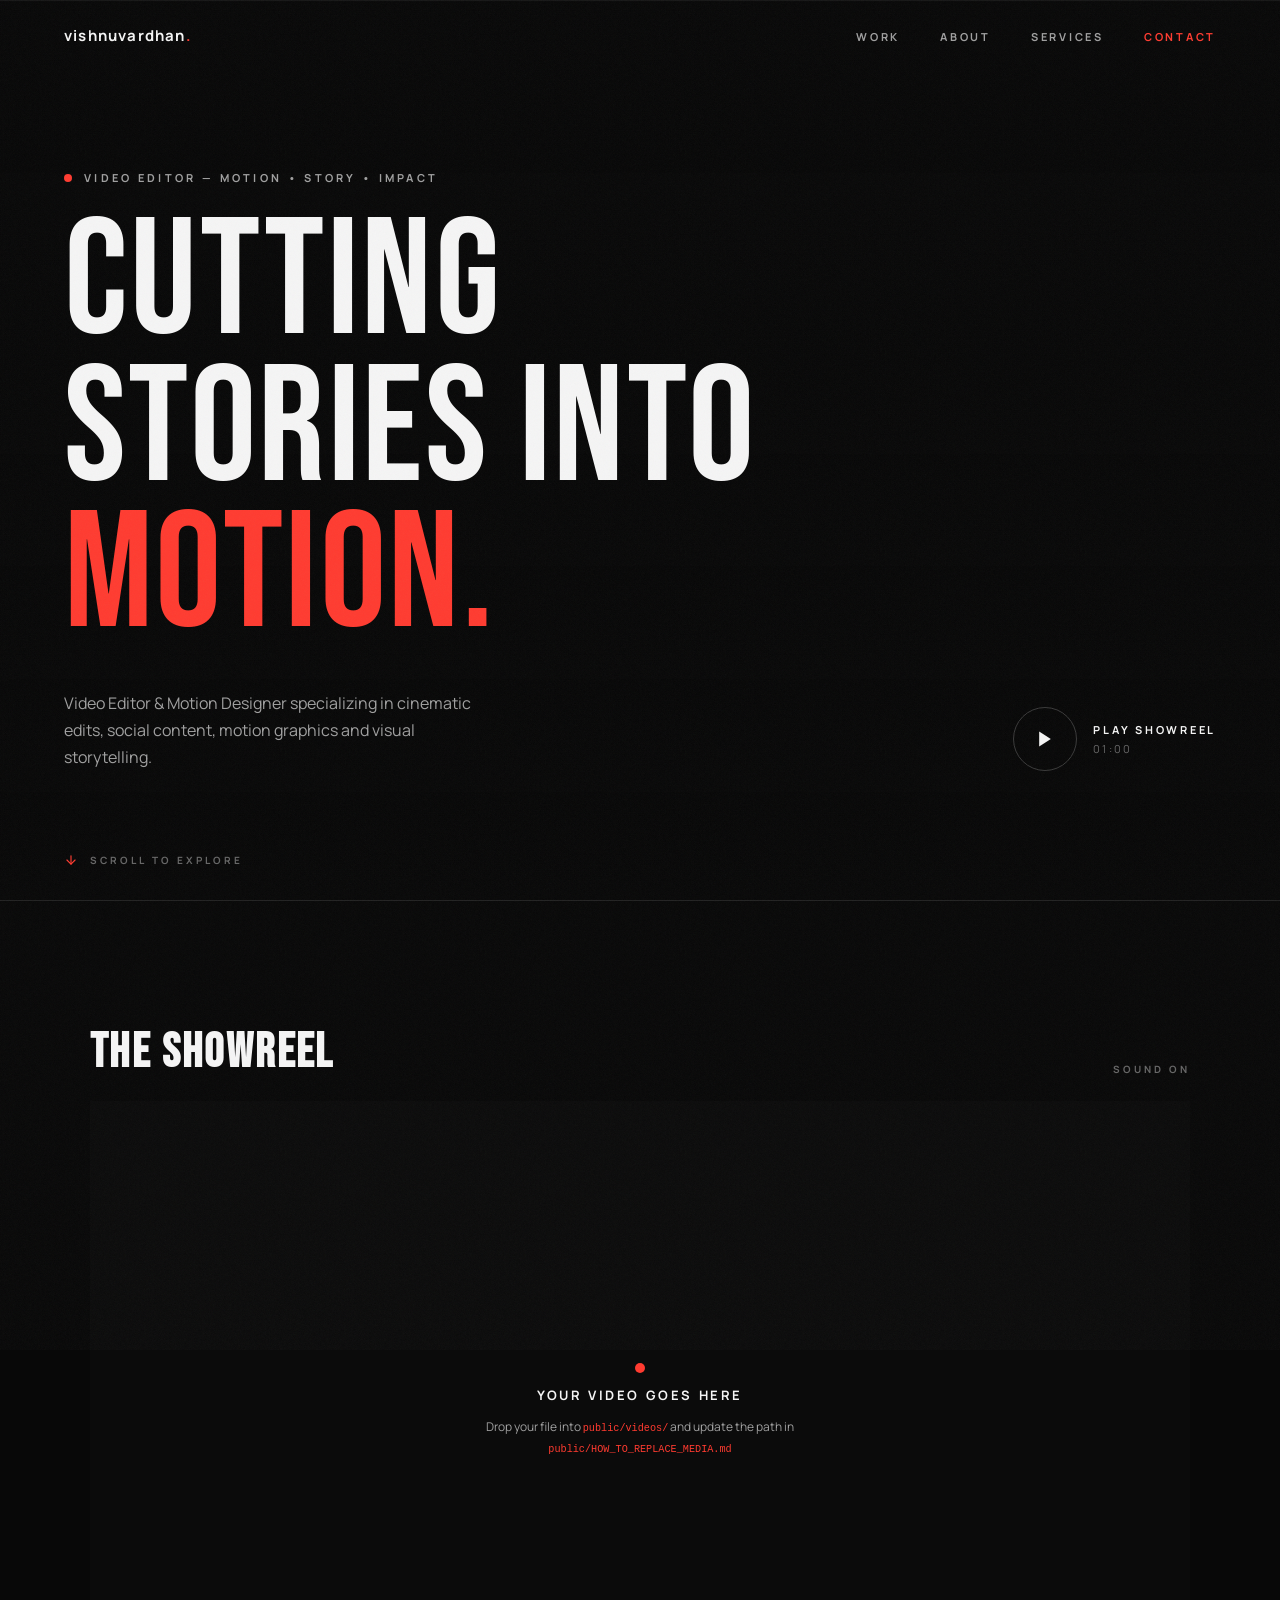
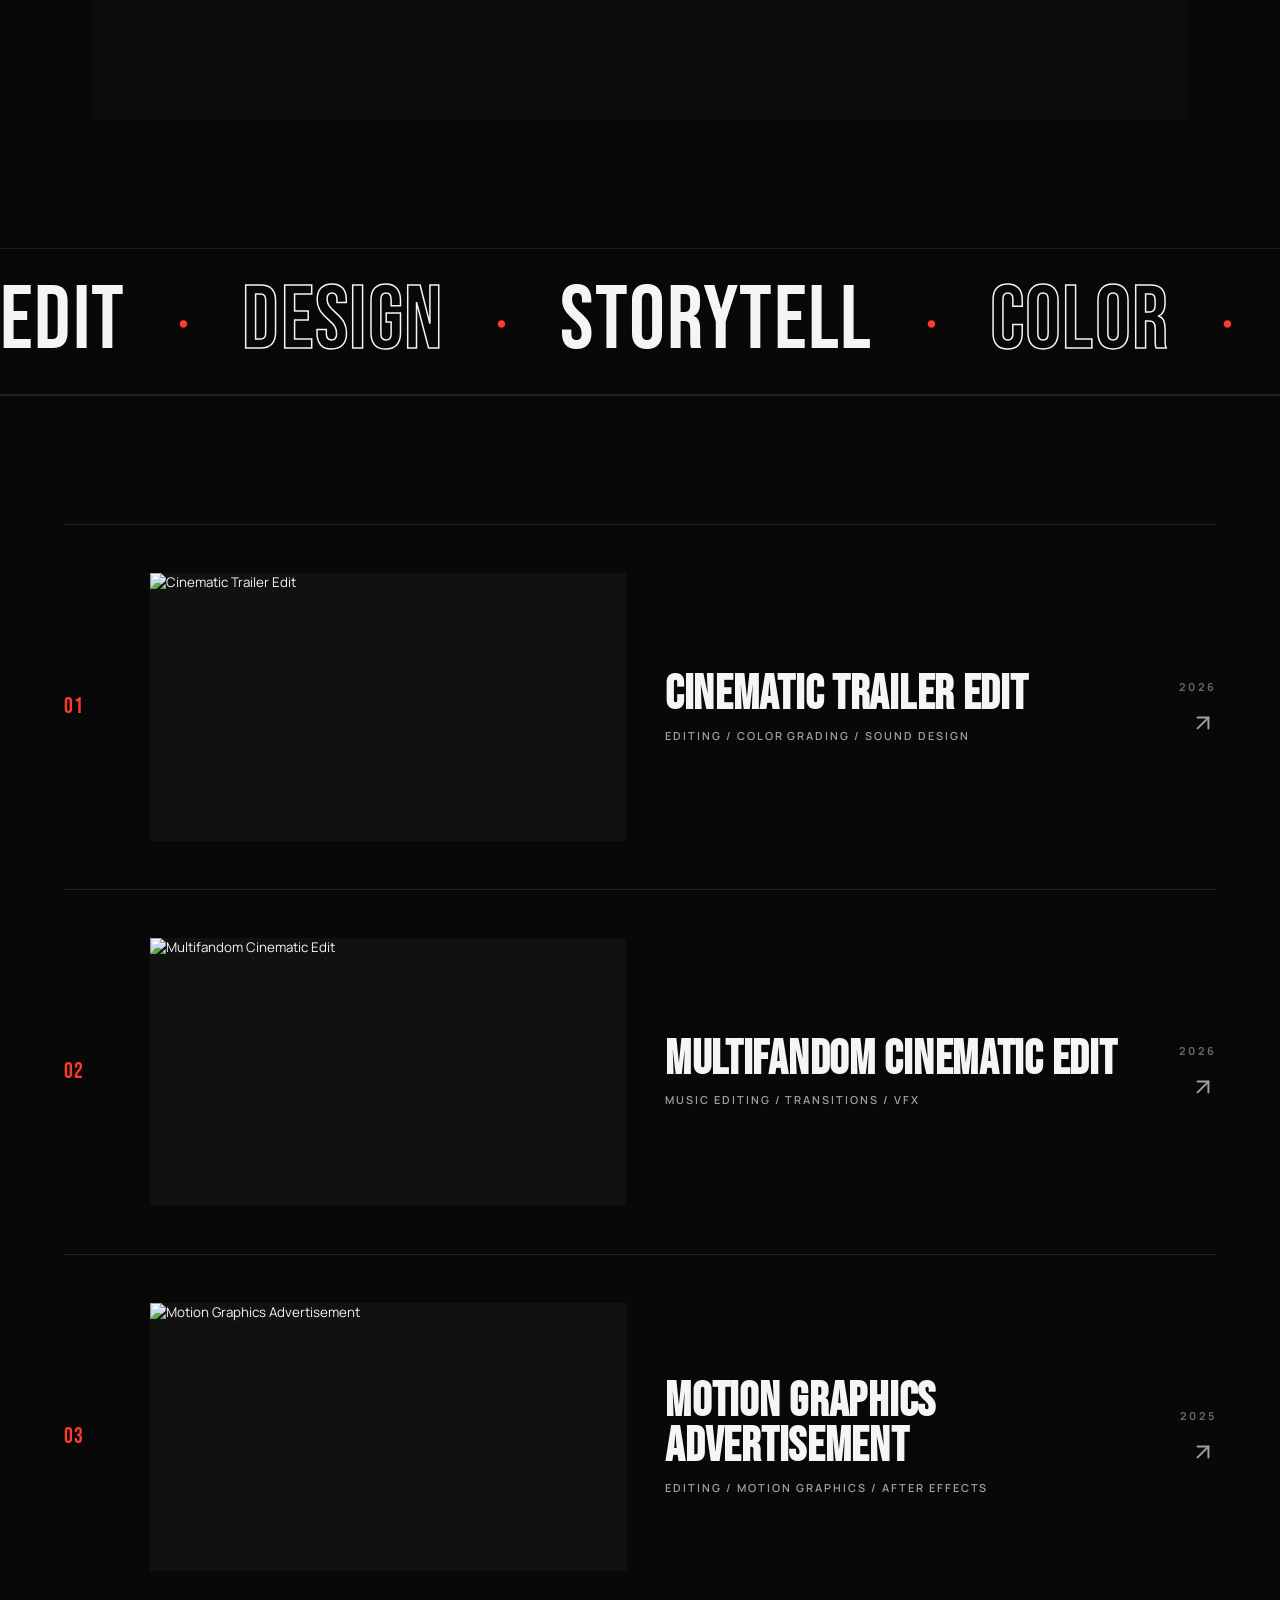
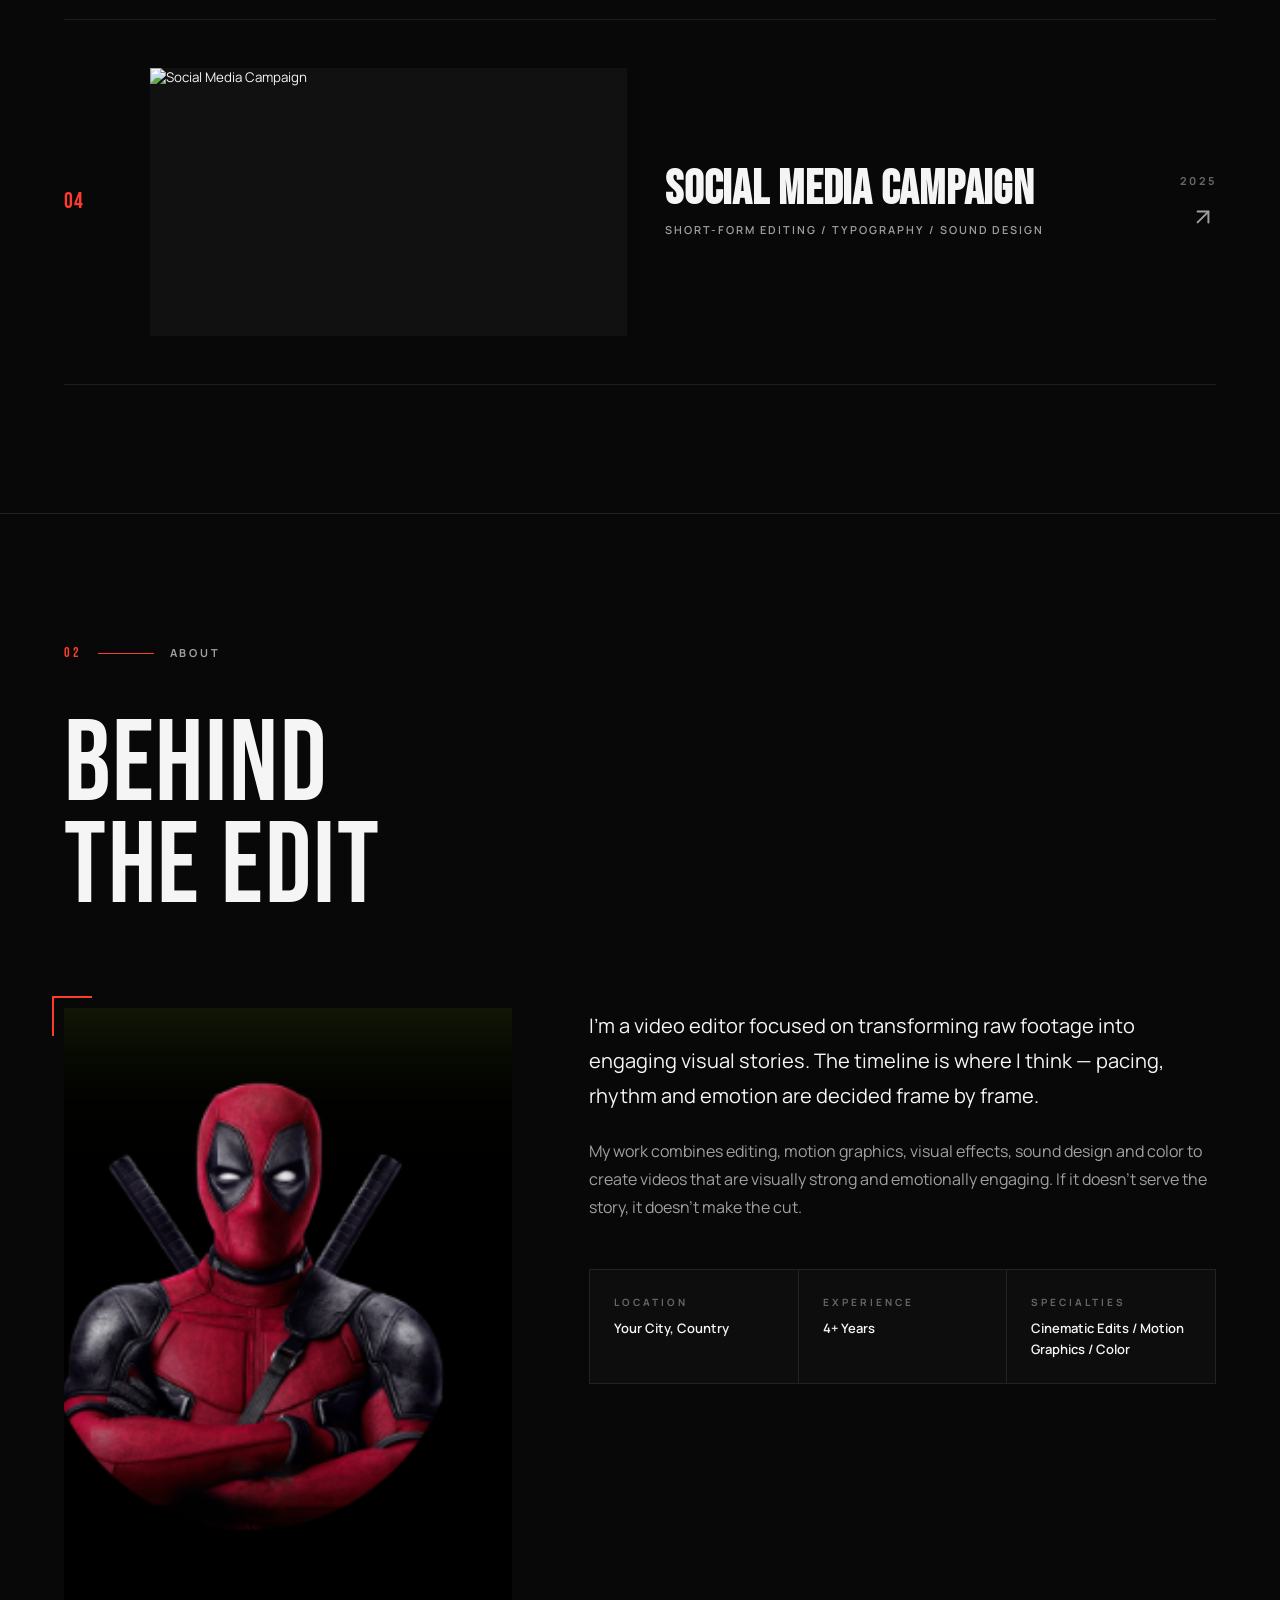
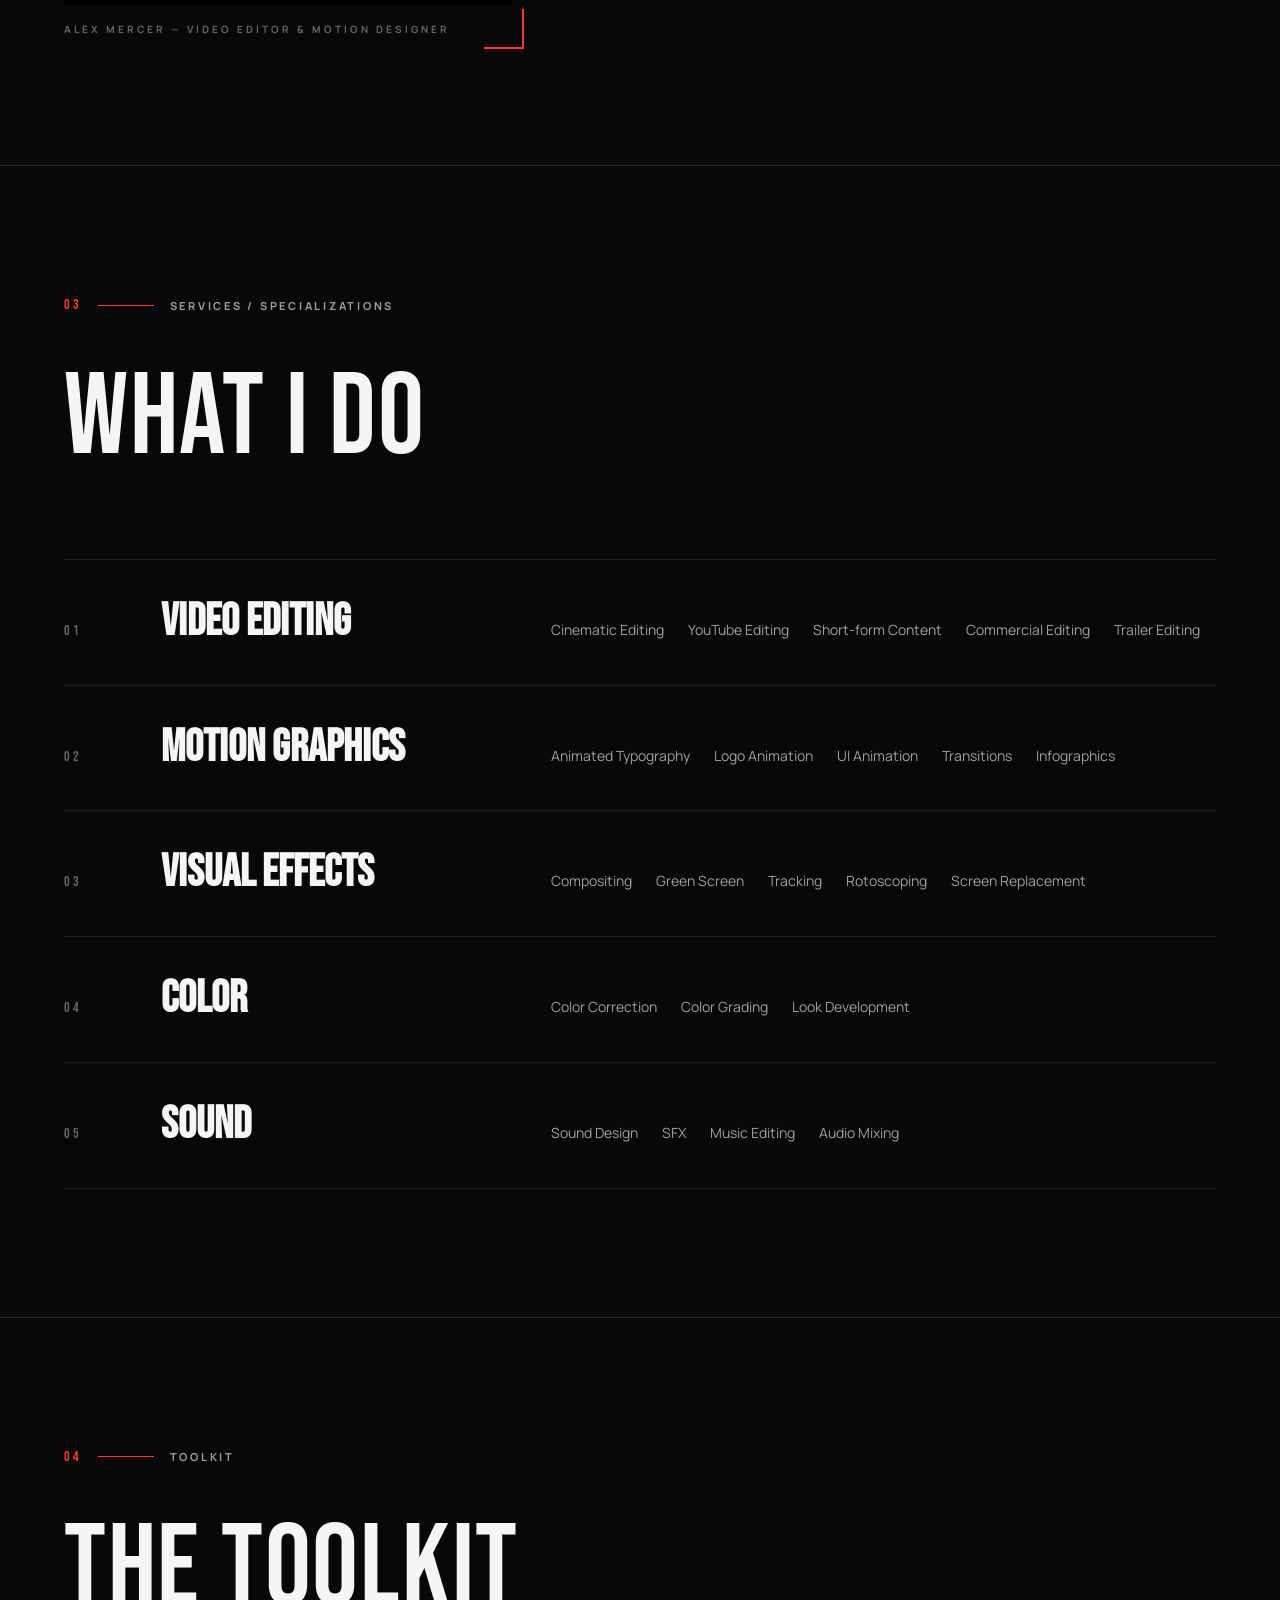
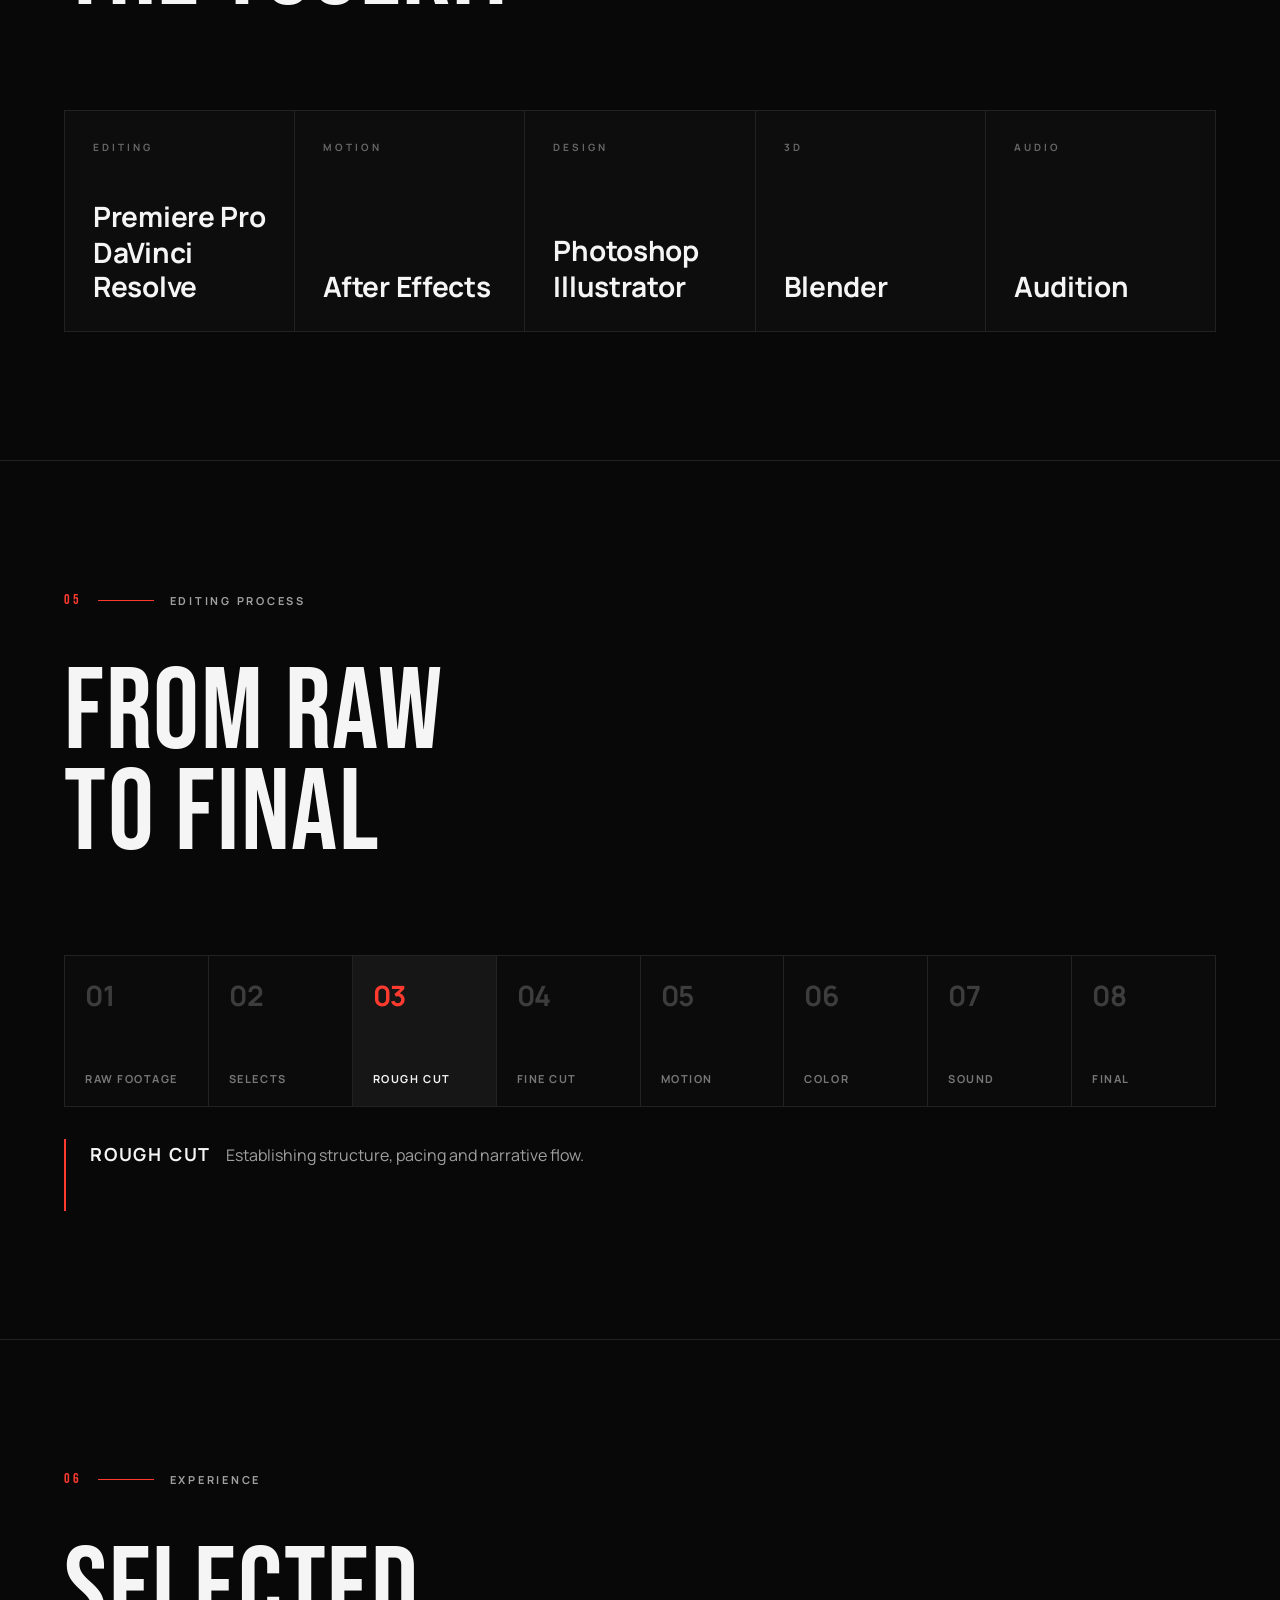
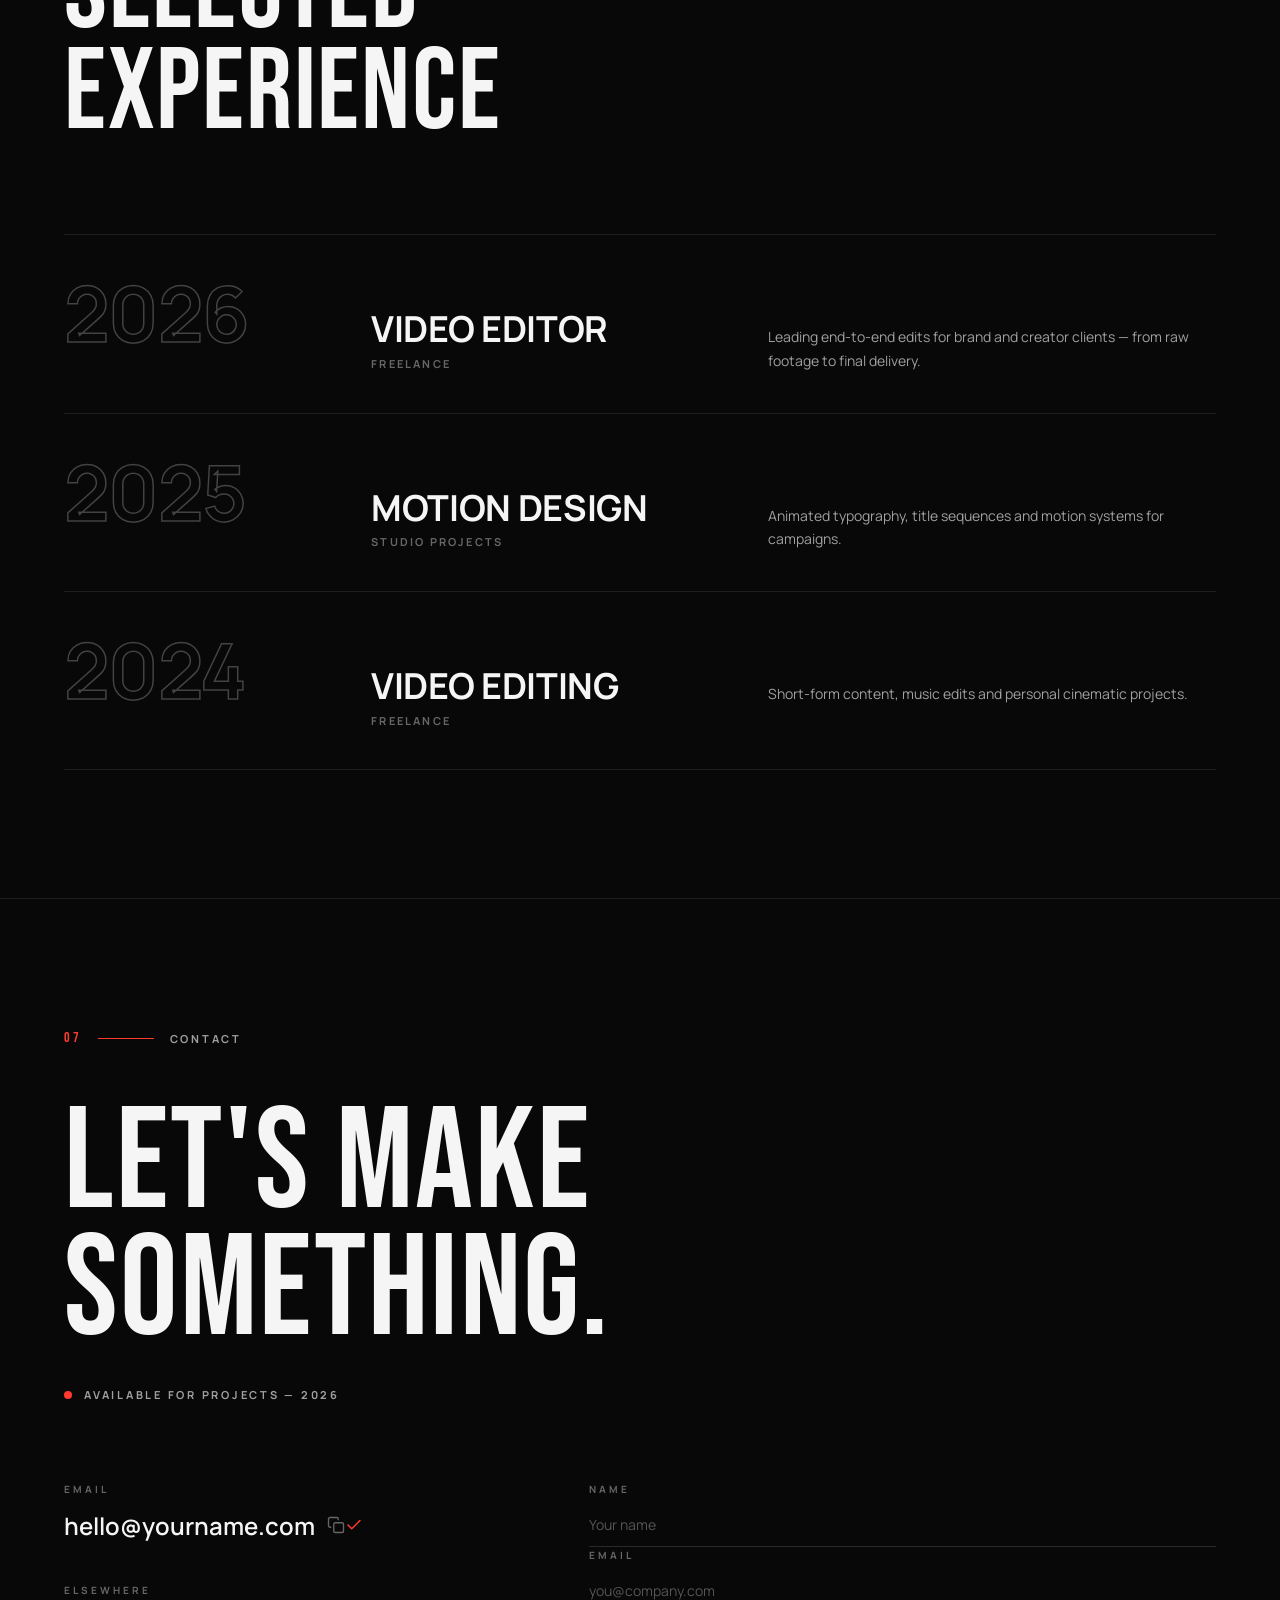
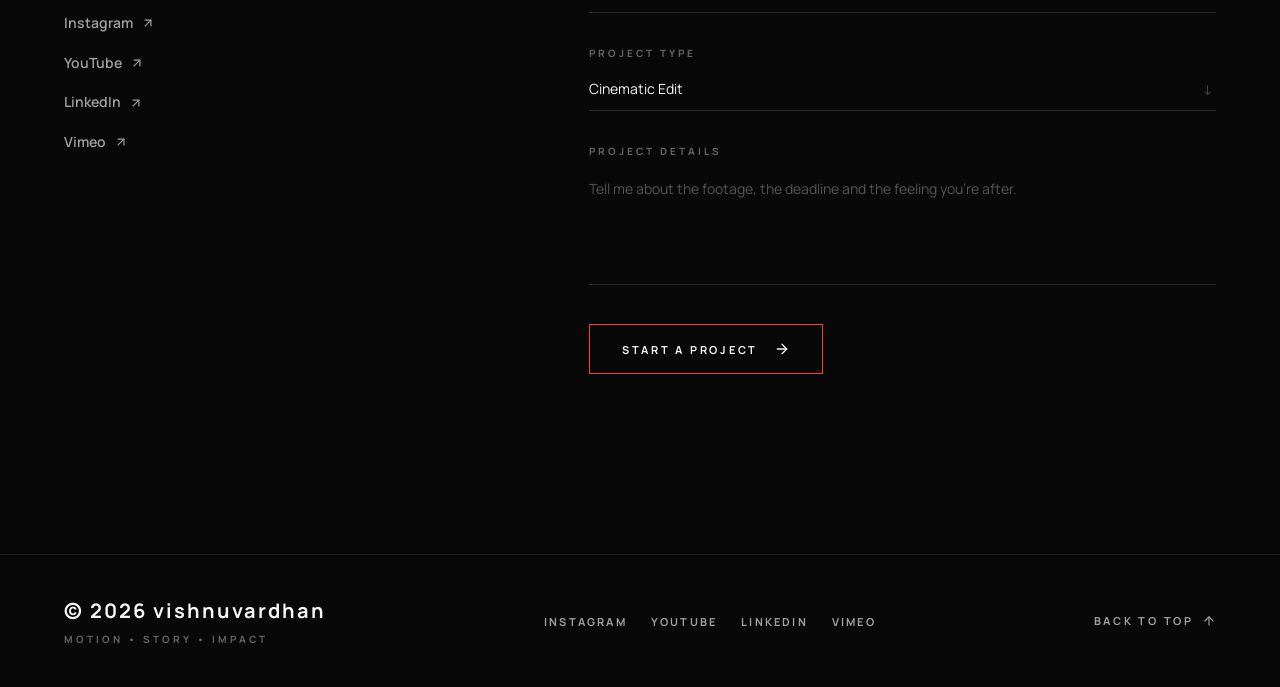
==== commit 6bacfa8a: "Remove hero profile avatar and status badge component" ====
--- a/index.html
+++ b/index.html
@@ -68,19 +68,6 @@
 
       <!-- Hero content (fades out on scroll) -->
       <div class="hero-content" id="heroContent">
-
-        <!-- Circular Profile Avatar & Availability Badge -->
-        <div class="hero-profile-container fade-in" style="--delay: 0.1s;">
-          <div class="hero-avatar-wrapper" id="heroAvatarWrapper">
-            <div class="hero-avatar-float">
-              <img src="public/images/profile/profile.jpg" alt="Profile" class="hero-avatar-img" id="heroAvatarImg" />
-            </div>
-          </div>
-          <div class="hero-status-badge" data-testid="status-badge">
-            <span class="status-dot"></span>
-            Available for work
-          </div>
-        </div>
 
         <p class="hero-eyebrow fade-in" id="hero-eyebrow" style="--delay:0.15s">
           <span class="hero-eyebrow-dot" aria-hidden="true"></span>
--- a/css/style.css
+++ b/css/style.css
@@ -2445,167 +2445,10 @@
   .hero-scroll-arrow,
   .availability-dot {
     animation: none !important;
+  }
   *, *::before, *::after {
     transition-duration: 0.01ms !important;
     animation-duration:  0.01ms !important;
   }
 }
 
-/* ── HERO PROFILE COMPONENT ────────────────────────────────────── */
-.hero-profile-container {
-  display: flex;
-  flex-direction: column;
-  align-items: center;
-  margin-bottom: 28px;
-  width: 100%;
-}
-
-.hero-avatar-wrapper {
-  position: relative;
-  cursor: pointer;
-  z-index: 10;
-  width: 200px;
-  height: 200px;
-  margin-bottom: 16px;
-}
-
-.hero-avatar-float {
-  width: 100%;
-  height: 100%;
-  animation: floatBreathing 4.5s infinite ease-in-out;
-  will-change: transform;
-}
-
-.hero-avatar-img {
-  width: 100%;
-  height: 100%;
-  border-radius: 50%;
-  object-fit: cover;
-  display: block;
-  background: #000;
-  will-change: transform;
-  transition: transform 0.35s cubic-bezier(0.25, 1, 0.5, 1);
-}
-
-/* Hover Scale Interaction */
-.hero-avatar-wrapper:hover .hero-avatar-img {
-  transform: scale(1.03);
-}
-
-/* Floating Animation Keyframes */
-@keyframes floatBreathing {
-  0%, 100% {
-    transform: translateY(0) scale(1);
-  }
-  50% {
-    transform: translateY(-6px) scale(1.018);
-  }
-}
-
-/* Status Availability Badge */
-.hero-status-badge {
-  display: flex;
-  align-items: center;
-  justify-content: center;
-  gap: 8px;
-  background: #000;
-  border: 1px solid rgba(255, 255, 255, 0.15);
-  color: #fff;
-  width: 190px;
-  height: 38px;
-  border-radius: 99px;
-  font-size: 11px;
-  font-weight: 700;
-  letter-spacing: 0.05em;
-  text-transform: uppercase;
-  cursor: pointer;
-  transition: all 0.3s cubic-bezier(0.25, 1, 0.5, 1);
-  box-shadow: 0 4px 12px rgba(0, 0, 0, 0.2);
-}
-
-.hero-status-badge:hover {
-  background: #080808;
-  border-color: rgba(255, 255, 255, 0.4);
-  transform: translateY(-2px);
-}
-
-/* Glowing green dot */
-.status-dot {
-  width: 6px;
-  height: 6px;
-  border-radius: 50%;
-  background: #22c55e;
-  box-shadow: 0 0 8px #22c55e;
-  position: relative;
-  display: inline-block;
-  flex-shrink: 0;
-}
-
-.status-dot::after {
-  content: '';
-  position: absolute;
-  inset: -2px;
-  border-radius: 50%;
-  border: 1px solid #22c55e;
-  animation: statusPulse 1.8s infinite ease-out;
-  pointer-events: none;
-}
-
-@keyframes statusPulse {
-  0% {
-    transform: scale(1);
-    opacity: 0.8;
-  }
-  100% {
-    transform: scale(2.4);
-    opacity: 0;
-  }
-}
-
-/* Responsive Behavior */
-@media (max-width: 1024px) {
-  .hero-avatar-wrapper {
-    width: 180px;
-    height: 180px;
-  }
-  @keyframes floatBreathing {
-    0%, 100% {
-      transform: translateY(0) scale(1);
-    }
-    50% {
-      transform: translateY(-5px) scale(1.018);
-    }
-  }
-}
-
-@media (max-width: 640px) {
-  .hero-avatar-wrapper {
-    width: 150px;
-    height: 150px;
-  }
-  @keyframes floatBreathing {
-    0%, 100% {
-      transform: translateY(0) scale(1);
-    }
-    50% {
-      transform: translateY(-4px) scale(1.015);
-    }
-  }
-}
-
-/* Prefers Reduced Motion */
-@media (prefers-reduced-motion: reduce) {
-  .hero-avatar-float {
-    animation: none !important;
-  }
-  .hero-avatar-img {
-    transition: none !important;
-  }
-  .hero-status-badge {
-    transition: none !important;
-  }
-  .status-dot::after {
-    animation: none !important;
-  }
-}
-
